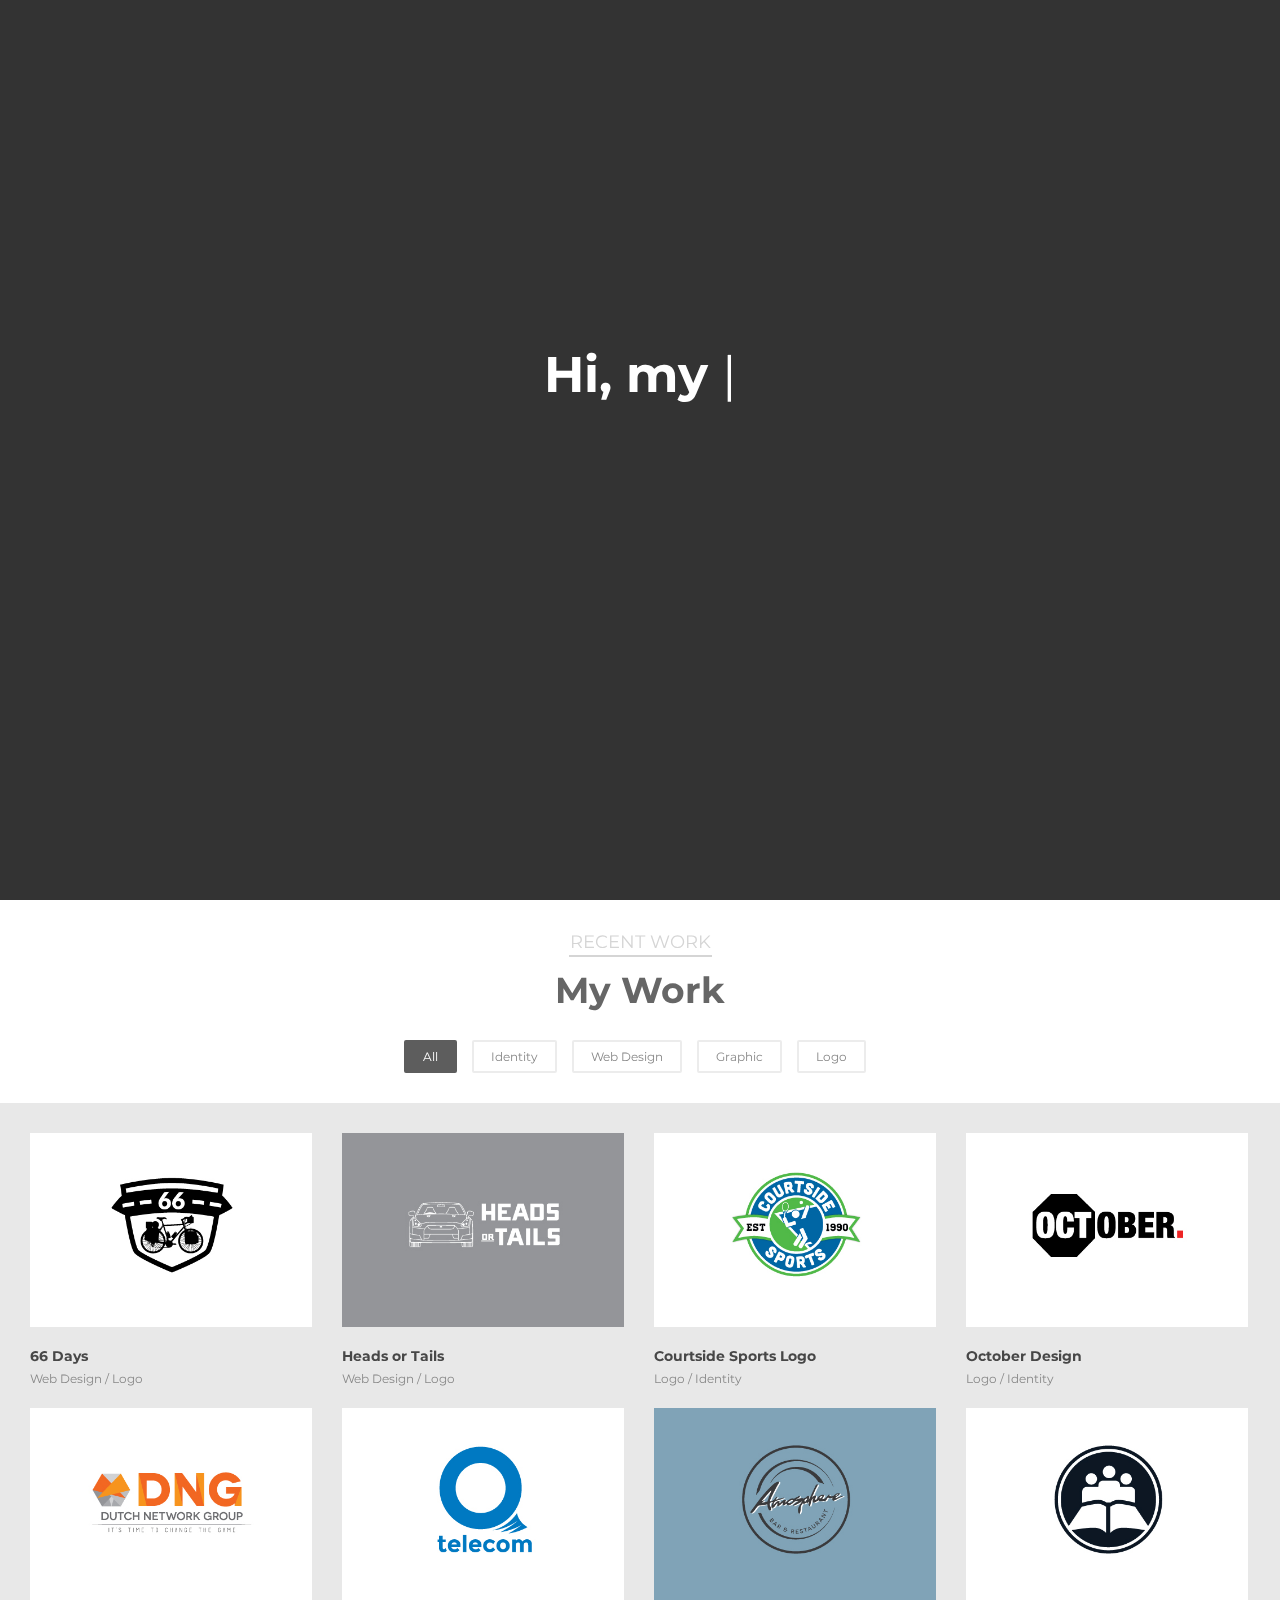
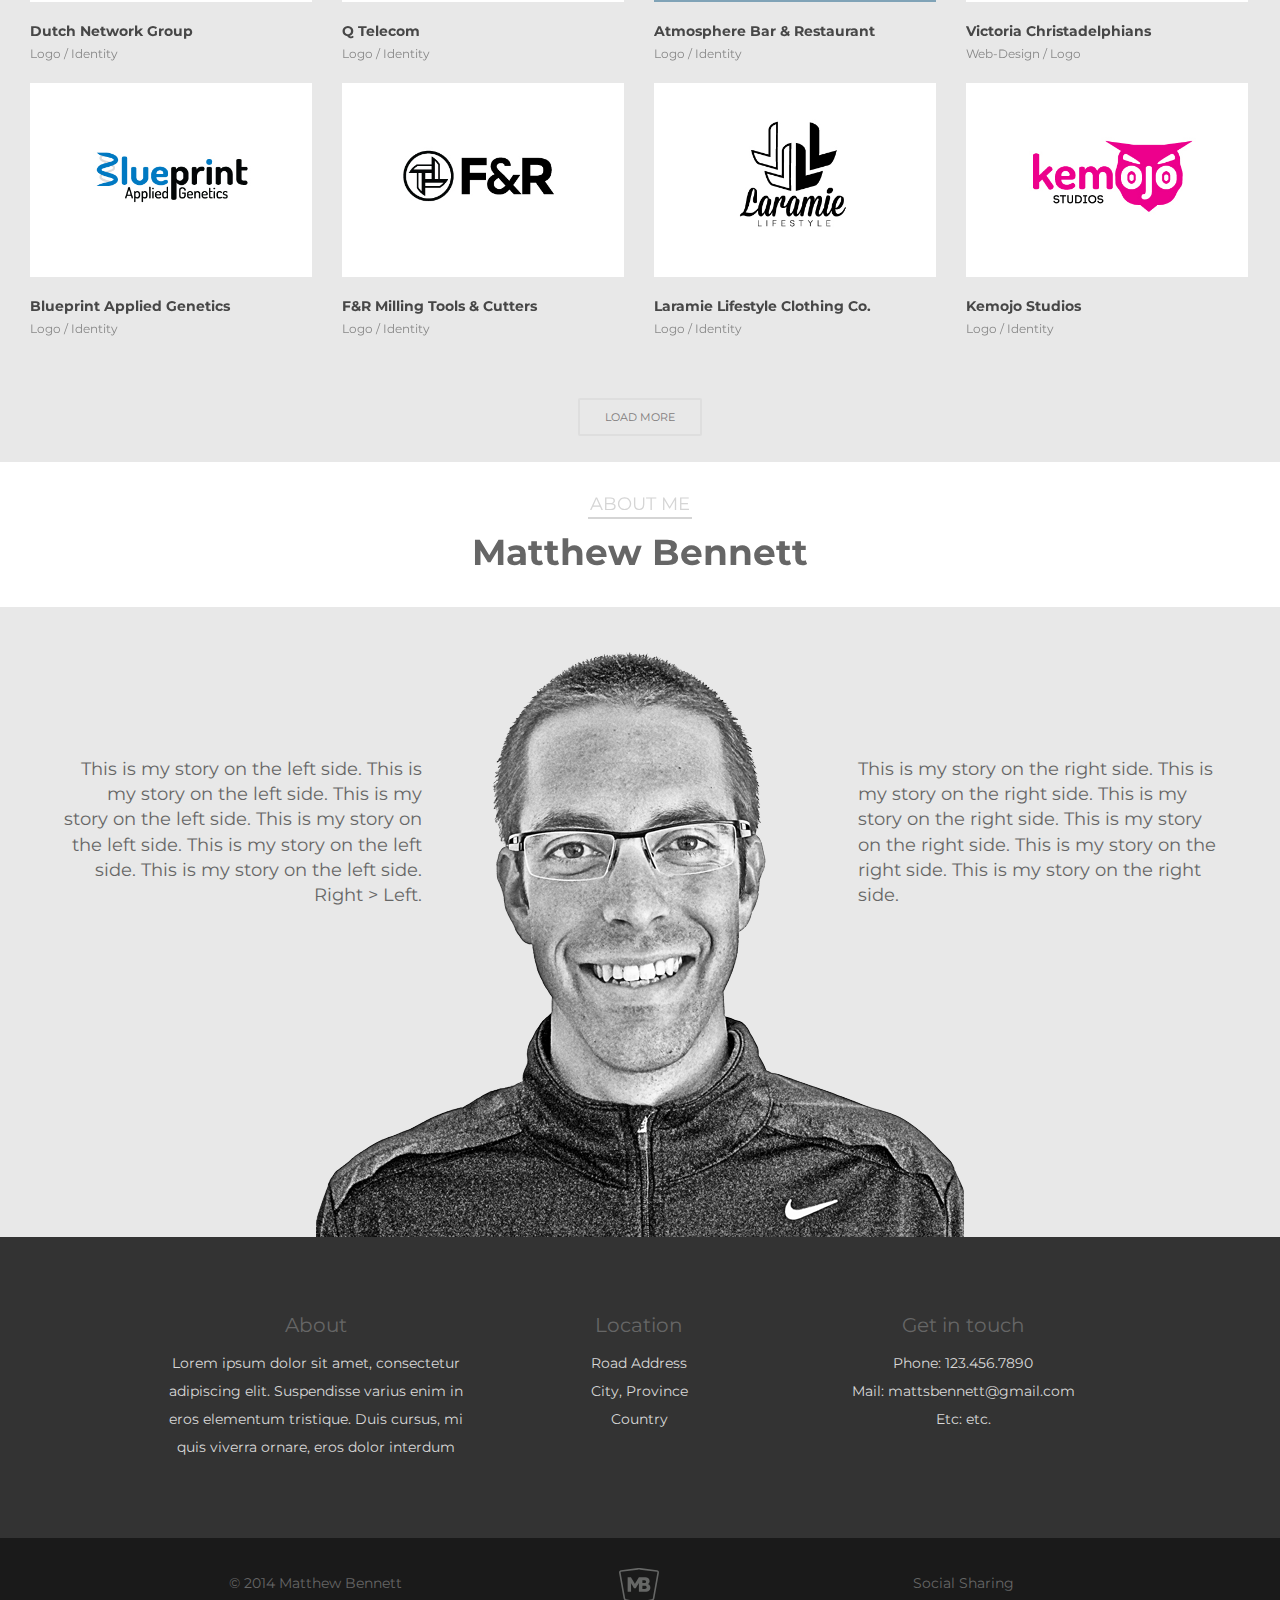
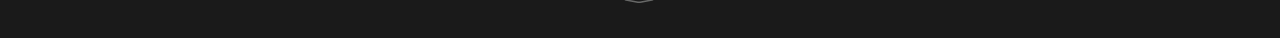
==== index.html @ f03e5d46 "initial commit" ====
<!DOCTYPE html>
<!--[if lt IE 7]>
    <html class="no-js lt-ie9 lt-ie8 lt-ie7">
    <![endif]-->
    <!--[if IE 7]>
        <html class="no-js lt-ie9 lt-ie8">
        <![endif]-->
        <!--[if IE 8]>
            <html class="no-js lt-ie9">
            <![endif]-->
            <!--[if gt IE 8]>
                <!-->
                <html class="no-js">
                <!--<![endif]-->
                
                <head>
                    <meta charset="utf-8">
                    <meta http-equiv="X-UA-Compatible" content="IE=edge">
                    <title></title>
                    <meta name="description" content="">
                    <meta name="viewport" content="width=device-width, initial-scale=1">
                    <!-- Place favicon.ico and apple-touch-icon.png in the root directory
                    -->
                    <link rel="stylesheet" href="css/normalize.css">
                    <link rel="stylesheet" href="css/main.css">
                    <link href='http://fonts.googleapis.com/css?family=Montserrat:400' rel='stylesheet'
                    type='text/css'>
                    <link href='http://fonts.googleapis.com/css?family=Montserrat:700' rel='stylesheet'
                    type='text/css'>
                    <link href='http://fonts.googleapis.com/css?family=Raleway:500' rel='stylesheet'
                    type='text/css'>
                    <link href='http://fonts.googleapis.com/css?family=Lato:300' rel='stylesheet'
                    type='text/css'>
                    <script src="js/vendor/modernizr-2.6.2.min.js"></script>
                    <link href="//netdna.bootstrapcdn.com/font-awesome/4.1.0/css/font-awesome.min.css"
                    rel="stylesheet">
                    <link rel="stylesheet" href="cubeportfolio/css/cubeportfolio.css">
                </head>
                
                <body>
                    <!--[if lt IE 7]>
                        <p class="browsehappy">You are using an
                            <strong>outdated</strong>browser. Please
                            <a href="http://browsehappy.com/">upgrade your browser</a>to improve your experience.</p>
                    <![endif]-->
                    <!-- Add your site or application content here -->
                    <!--<div id="loading-overlay">-->
                    <!-- <img src="img/ajax-loader.gif" alt="Loading" />-->
                    <!--</div>-->
                    <!--<div id="header">-->
                    <!-- <span><div>Matthew Bennett</div></span>-->
                    <!-- <div id="header-nav">-->
                    <!-- <ul>-->
                    <!-- <li>Contact</li>-->
                    <!-- <li>About</li>-->
                    <!-- <li>Projects</li>-->
                    <!-- </ul>-->
                    <!-- </div>-->
                    <!--</div>-->
                    <div id="hello-wrap">
                        <div class="hideoverflow verticalcenter30">
                            <div class="outer">
                                <div id="hello" class="inner">
                                    <div id="welcome" class="sub-title-dark hidden">
                                        <h2>WELCOME</h2>
                                    </div>
                                    <h1>
                                        <span id="typed"></span>
                                    </h1>
                                    <div id="statement" class="hidden">I design graphics and the websites they call home.</div>
                                </div>
                            </div>
                        </div>
                    </div>
                    <div class="title-wrap">
                        <div id="down-low" class="hideoverflow hidden">
                            <div class="outer">
                                <div class="inner" id="down-low-img">
                                    <img src="img/downarrow.svg" draggable="false">
                                </div>
                            </div>
                        </div>
                        <div class="hideoverflow verticalcenter10">
                            <div class="outer">
                                <div class="inner">
                                    <div id="recentwork" class="sub-title-light">RECENT WORK</div>
                                    <h3>My Work</h3>
                                </div>
                            </div>
                        </div>
                        <div id="filters-container" class="cbp-l-filters-button verticalcenter10">
                            <div data-filter="*" class="cbp-filter-item-active cbp-filter-item">All</div>
                            <div data-filter=".identity" class="cbp-filter-item">Identity</div>
                            <div data-filter=".web-design" class="cbp-filter-item">Web Design</div>
                            <div data-filter=".graphic" class="cbp-filter-item">Graphic</div>
                            <div data-filter=".logo" class="cbp-filter-item">Logo</div>
                        </div>
                    </div>
                    <div class="wrapper">
                        <div id="grid-container" class="cbp-l-grid-projects">
                            <ul>
                                <li class="cbp-item web-design logo">
                                    <div class="cbp-caption">
                                        <div class="cbp-caption-defaultWrap">
                                            <img src="img/thumbs/66daysthumb.jpg" alt="" width="100%">
                                        </div>
                                        <div class="cbp-caption-activeWrap">
                                            <div class="cbp-l-caption-alignCenter">
                                                <div class="cbp-l-caption-body">
                                                    <a href="ajax/project1.html" class="cbp-singlePage cbp-l-caption-buttonLeft">more info</a>
                                                    <a href="img/1big.jpg" class="cbp-lightbox cbp-l-caption-buttonRight"
                                                    data-title="Dashboard<br>by Paul Flavius Nechita">view larger</a>
                                                </div>
                                            </div>
                                        </div>
                                    </div>
                                    <div class="cbp-l-grid-projects-title">66 Days</div>
                                    <div class="cbp-l-grid-projects-desc">Web Design / Logo</div>
                                </li>
                                <li class="cbp-item web-design logo">
                                    <div class="cbp-caption">
                                        <div class="cbp-caption-defaultWrap">
                                            <img src="img/thumbs/headsortailsthumb.jpg" alt="" width="100%">
                                        </div>
                                        <div class="cbp-caption-activeWrap">
                                            <div class="cbp-l-caption-alignCenter">
                                                <div class="cbp-l-caption-body">
                                                    <a href="ajax/project2.html" class="cbp-singlePage cbp-l-caption-buttonLeft">more info</a>
                                                    <a href="img/large/headsortails.jpg" class="cbp-lightbox cbp-l-caption-buttonRight"
                                                    data-title="World Clock Widget<br>by Paul Flavius Nechita">view larger</a>
                                                </div>
                                            </div>
                                        </div>
                                    </div>
                                    <div class="cbp-l-grid-projects-title">Heads or Tails</div>
                                    <div class="cbp-l-grid-projects-desc">Web Design / Logo</div>
                                </li>
                                <li class="cbp-item graphic logo">
                                    <div class="cbp-caption">
                                        <div class="cbp-caption-defaultWrap">
                                            <img src="img/thumbs/courtsidethumb.jpg" alt="" width="100%">
                                        </div>
                                        <div class="cbp-caption-activeWrap">
                                            <div class="cbp-l-caption-alignCenter">
                                                <div class="cbp-l-caption-body">
                                                    <a href="ajax/project3.html" class="cbp-singlePage cbp-l-caption-buttonLeft">more info</a>
                                                    <a href="http://vimeo.com/14912890" class="cbp-lightbox cbp-l-caption-buttonRight"
                                                    data-title="To-Do Dashboard<br>by Tiberiu Neamu">view video</a>
                                                </div>
                                            </div>
                                        </div>
                                    </div>
                                    <div class="cbp-l-grid-projects-title">Courtside Sports Logo</div>
                                    <div class="cbp-l-grid-projects-desc">Logo / Identity</div>
                                </li>
                                <li class="cbp-item logo identity">
                                    <div class="cbp-caption">
                                        <div class="cbp-caption-defaultWrap">
                                            <img src="img/thumbs/octoberthumb.jpg" alt="" width="100%">
                                        </div>
                                        <div class="cbp-caption-activeWrap">
                                            <div class="cbp-l-caption-alignCenter">
                                                <div class="cbp-l-caption-body">
                                                    <a href="ajax/project4.html" class="cbp-singlePage cbp-l-caption-buttonLeft">more info</a>
                                                    <a href="img/4big.jpg" class="cbp-lightbox cbp-l-caption-buttonRight"
                                                    data-title="Events and  More<br>by Tiberiu Neamu">view larger</a>
                                                </div>
                                            </div>
                                        </div>
                                    </div>
                                    <div class="cbp-l-grid-projects-title">October Design</div>
                                    <div class="cbp-l-grid-projects-desc">Logo / Identity</div>
                                </li>
                                <li class="cbp-item logo identity">
                                    <div class="cbp-caption">
                                        <div class="cbp-caption-defaultWrap">
                                            <img src="img/thumbs/dngthumb.jpg" alt="" width="100%">
                                        </div>
                                        <div class="cbp-caption-activeWrap">
                                            <div class="cbp-l-caption-alignCenter">
                                                <div class="cbp-l-caption-body">
                                                    <a href="ajax/project5.html" class="cbp-singlePage cbp-l-caption-buttonLeft">more info</a>
                                                    <a href="img/5big.jpg" class="cbp-lightbox cbp-l-caption-buttonRight"
                                                    data-title="WhereTO App<br>by Tiberiu Neamu">view larger</a>
                                                </div>
                                            </div>
                                        </div>
                                    </div>
                                    <div class="cbp-l-grid-projects-title">Dutch Network Group</div>
                                    <div class="cbp-l-grid-projects-desc">Logo / Identity</div>
                                </li>
                                <li class="cbp-item logo identity">
                                    <div class="cbp-caption">
                                        <div class="cbp-caption-defaultWrap">
                                            <img src="img/thumbs/qtelecomthumb.jpg" alt="" width="100%">
                                        </div>
                                        <div class="cbp-caption-activeWrap">
                                            <div class="cbp-l-caption-alignCenter">
                                                <div class="cbp-l-caption-body">
                                                    <a href="ajax/project6.html" class="cbp-singlePage cbp-l-caption-buttonLeft">more info</a>
                                                    <a href="img/6big.jpg" class="cbp-lightbox cbp-l-caption-buttonRight"
                                                    data-title="Ski * Buddy<br>by Tiberiu Neamu">view larger</a>
                                                </div>
                                            </div>
                                        </div>
                                    </div>
                                    <div class="cbp-l-grid-projects-title">Q Telecom</div>
                                    <div class="cbp-l-grid-projects-desc">Logo / Identity</div>
                                </li>
                                <li class="cbp-item logo identity">
                                    <div class="cbp-caption">
                                        <div class="cbp-caption-defaultWrap">
                                            <img src="img/thumbs/atmoshperethumb.jpg" alt="" width="100%">
                                        </div>
                                        <div class="cbp-caption-activeWrap">
                                            <div class="cbp-l-caption-alignCenter">
                                                <div class="cbp-l-caption-body">
                                                    <a href="ajax/project7.html" class="cbp-singlePage cbp-l-caption-buttonLeft">more info</a>
                                                    <a href="img/7big.jpg" class="cbp-lightbox cbp-l-caption-buttonRight"
                                                    data-title="Seemple* Music for iPad<br>by Tiberiu Neamu">view larger</a>
                                                </div>
                                            </div>
                                        </div>
                                    </div>
                                    <div class="cbp-l-grid-projects-title">Atmosphere Bar & Restaurant</div>
                                    <div class="cbp-l-grid-projects-desc">Logo / Identity</div>
                                </li>
                                <li class="cbp-item logo web-design">
                                    <div class="cbp-caption">
                                        <div class="cbp-caption-defaultWrap">
                                            <img src="img/thumbs/christadelphiansthumb.jpg" alt="" width="100%">
                                        </div>
                                        <div class="cbp-caption-activeWrap">
                                            <div class="cbp-l-caption-alignCenter">
                                                <div class="cbp-l-caption-body">
                                                    <a href="ajax/project8.html" class="cbp-singlePage cbp-l-caption-buttonLeft">more info</a>
                                                    <a href="img/large/christadelphians2.jpg" class="cbp-lightbox cbp-l-caption-buttonRight"
                                                    data-title="Remind~Me More<br>by Tiberiu Neamu">view larger</a>
                                                </div>
                                            </div>
                                        </div>
                                    </div>
                                    <div class="cbp-l-grid-projects-title">Victoria Christadelphians</div>
                                    <div class="cbp-l-grid-projects-desc">Web-Design / Logo</div>
                                </li>
                                <li class="cbp-item logo identity">
                                    <div class="cbp-caption">
                                        <div class="cbp-caption-defaultWrap">
                                            <img src="img//thumbs/blueprintthumb.jpg" alt="" width="100%">
                                        </div>
                                        <div class="cbp-caption-activeWrap">
                                            <div class="cbp-l-caption-alignCenter">
                                                <div class="cbp-l-caption-body">
                                                    <a href="ajax/project9.html" class="cbp-singlePage cbp-l-caption-buttonLeft">more info</a>
                                                    <a href="https://www.ted.com/talks/andrew_bastawrous_get_your_next_eye_exam_on_a_smartphone"
                                                    class="cbp-lightbox cbp-l-caption-buttonRight" data-title="Workout Buddy<br>by Tiberiu Neamu">view video</a>
                                                </div>
                                            </div>
                                        </div>
                                    </div>
                                    <div class="cbp-l-grid-projects-title">Blueprint Applied Genetics</div>
                                    <div class="cbp-l-grid-projects-desc">Logo / Identity</div>
                                </li>
                                <li class="cbp-item logo identity">
                                    <div class="cbp-caption">
                                        <div class="cbp-caption-defaultWrap">
                                            <img src="img/thumbs/frthumb.jpg" alt="" width="100%">
                                        </div>
                                        <div class="cbp-caption-activeWrap">
                                            <div class="cbp-l-caption-alignCenter">
                                                <div class="cbp-l-caption-body">
                                                    <a href="ajax/project10.html" class="cbp-singlePage cbp-l-caption-buttonLeft">more info</a>
                                                    <a href="https://www.youtube.com/watch?v=3wbvpOIIBQA" class="cbp-lightbox cbp-l-caption-buttonRight"
                                                    data-title="Bills Bills Bills<br>by Cosmin Capitanu">view video</a>
                                                </div>
                                            </div>
                                        </div>
                                    </div>
                                    <div class="cbp-l-grid-projects-title">F&R Milling Tools & Cutters</div>
                                    <div class="cbp-l-grid-projects-desc">Logo / Identity</div>
                                </li>
                                <li class="cbp-item logo identity">
                                    <div class="cbp-caption">
                                        <div class="cbp-caption-defaultWrap">
                                            <img src="img/thumbs/laramiethumb.jpg" alt="" width="100%">
                                        </div>
                                        <div class="cbp-caption-activeWrap">
                                            <div class="cbp-l-caption-alignCenter">
                                                <div class="cbp-l-caption-body">
                                                    <a href="ajax/project11.html" class="cbp-singlePage cbp-l-caption-buttonLeft">more info</a>
                                                    <a href="videos/big_buck_bunny.mp4|videos/big_buck_bunny.ogg|videos/big_buck_bunny.webm"
                                                    class="cbp-lightbox cbp-l-caption-buttonRight" data-title="Generic Apps<br>by Cosmin Capitanu">view video</a>
                                                </div>
                                            </div>
                                        </div>
                                    </div>
                                    <div class="cbp-l-grid-projects-title">Laramie Lifestyle Clothing Co.</div>
                                    <div class="cbp-l-grid-projects-desc">Logo / Identity</div>
                                </li>
                                <li class="cbp-item logo identity">
                                    <div class="cbp-caption">
                                        <div class="cbp-caption-defaultWrap">
                                            <img src="img/thumbs/kemojothumb.jpg" alt="" width="100%">
                                        </div>
                                        <div class="cbp-caption-activeWrap">
                                            <div class="cbp-l-caption-alignCenter">
                                                <div class="cbp-l-caption-body">
                                                    <a href="ajax/project12.html" class="cbp-singlePage cbp-l-caption-buttonLeft">more info</a>
                                                    <a href="http://vimeo.com/877053" class="cbp-lightbox cbp-l-caption-buttonRight"
                                                    data-title="Speed Detector<br>by Cosmin Capitanu">view video</a>
                                                </div>
                                            </div>
                                        </div>
                                    </div>
                                    <div class="cbp-l-grid-projects-title">Kemojo Studios</div>
                                    <div class="cbp-l-grid-projects-desc">Logo / Identity</div>
                                </li>
                            </ul>
                        </div>
                        <div class="cbp-l-loadMore-button">
                            <a href="ajax/loadMore.html" class="cbp-l-loadMore-button-link">LOAD MORE</a>
                        </div>
                    </div>
                    </br>
                    <div class="title-wrap">
                        <div id="down-low" class="hideoverflow hidden">
                            <div class="outer">
                                <div class="inner" id="down-low-img">
                                    <img src="img/down.svg" draggable="false">
                                </div>
                            </div>
                        </div>
                        <div class="hideoverflow verticalcenter10">
                            <div class="outer">
                                <div class="inner">
                                    <div id="aboutme" class="sub-title-light">ABOUT ME</div>
                                    <h3>Matthew Bennett</h3>
                                </div>
                            </div>
                        </div>
                    </div>
                    <div id="about-section">
                        <div id="left">
                            This is my story on the left side. This is my story on the left side. This is my story on the left side. This is my story on the left side. This is my story on the left side. This is my story on the left side. Right > Left.
                        </div>
                        <div id="right">
                            This is my story on the right side. This is my story on the right side. This is my story on the right side. This is my story on the right side. This is my story on the right side. This is my story on the right side.
                        </div>
                        <div id="myphoto">
                        <img src="img/bwHDR600.png">
</div>
                    </div>
                    <div id="footer">
                        <div class="container container-margin-1">
                            <div class="column ">
                                <h4>About</h4>
                                Lorem ipsum dolor sit amet, consectetur adipiscing elit. Suspendisse varius enim in eros elementum tristique. Duis cursus, mi quis viverra ornare, eros dolor interdum
                            </div>
                            <div class="column ">
                                <h4>Location</h4>
                                Road Address <br>
                                City, Province<br>
                                Country<br>
                            </div>
                            <div class="column ">
                                <h4>Get in touch</h4>
                                Phone: 123.456.7890<br>
                                Mail: mattsbennett@gmail.com<br>
                                Etc: etc.
                            </div>
                        </div>
                    </div>
                    <div id="footer-end">
                        <div class="container container-margin-2">
                            <div class="column ">
                                <h5>© 2014 Matthew Bennett</h5>
                            </div>
                            <div class="column ">
                                <img src="img/mb.svg">
                            </div>
                            <div class="column ">
                                <h5>Social Sharing</h5>
                            </div>
                        </div>
                    </div>
                    <script src="//ajax.googleapis.com/ajax/libs/jquery/1.10.2/jquery.min.js"></script>
                    <script src="js/typed.js"></script>
                    <script>
                        $(function() {

                            $("#typed").typed({
                                strings: [" Hi, my name is Matthew."],
                                typeSpeed: 30,
                                backDelay: 800,
                                loop: false,
                                // defaults to false for infinite loop
                                loopCount: 10,
                                callback: function() {
                                    foo();
                                }

                            });

                            function foo() {
                                $("#welcome, #statement").removeClass("hidden");
                                $("#welcome, #statement").addClass("fadein");
                                $("#down-low").delay(1500).queue(function(next) {
                                    $(this).removeClass("hidden");
                                    next();
                                });
                                $("#down-low-img").delay(1500).queue(function(next) {
                                    $(this).addClass("bounce");
                                    next();
                                });
                            }

                        });
                    </script>
                    <script>
                        window.jQuery || document.write('<script src="js/vendor/jquery-1.10.2.min.js"><\/script>')
                    </script>
                    <script type='text/javascript' src='js/modernizr.custom.js'></script>
                    <script type="text/javascript" src="cubeportfolio/js/jquery.cubeportfolio.min.js"></script>
                    <script src="js/main.js"></script>
                    <script src="js/plugins.js"></script>
                    <!-- Google Analytics: change UA-XXXXX-X to be your site's ID.
                    -->
                    <script>
                        (function(b, o, i, l, e, r) {
                            b.GoogleAnalyticsObject = l;
                            b[l] || (b[l] = function() {
                                (b[l].q = b[l].q || []).push(arguments)
                            });
                            b[l].l = +new Date;
                            e = o.createElement(i);
                            r = o.getElementsByTagName(i)[0];
                            e.src = '//www.google-analytics.com/analytics.js';
                            r.parentNode.insertBefore(e, r)
                        }(window, document, 'script', 'ga'));
                        ga('create', 'UA-XXXXX-X');
                        ga('send', 'pageview');
                    </script>
                </body>
                
                </html>
---- css/main.css ----
/*! HTML5 Boilerplate v4.3.0 | MIT License | http://h5bp.com/ */

/*
 * What follows is the result of much research on cross-browser styling.
 * Credit left inline and big thanks to Nicolas Gallagher, Jonathan Neal,
 * Kroc Camen, and the H5BP dev community and team.
 */

/* ==========================================================================
   Base styles: opinionated defaults
   ========================================================================== */

html,
button,
input,
select,
textarea {
    color: #222;
}

html {
    font-size: 1em;
    line-height: 1.4;
}

/*
 * Remove text-shadow in selection highlight: h5bp.com/i
 * These selection rule sets have to be separate.
 * Customize the background color to match your design.
 */

::-moz-selection {
    background: #b3d4fc;
    text-shadow: none;
}

::selection {
    background: #b3d4fc;
    text-shadow: none;
}

/*
 * A better looking default horizontal rule
 */

hr {
    display: block;
    height: 1px;
    border: 0;
    border-top: 1px solid #ccc;
    margin: 1em 0;
    padding: 0;
}

/*
 * Remove the gap between images, videos, audio and canvas and the bottom of
 * their containers: h5bp.com/i/440
 */

audio,
canvas,
img,
video {
    vertical-align: middle;
}

/*
 * Remove default fieldset styles.
 */

fieldset {
    border: 0;
    margin: 0;
    padding: 0;
}

/*
 * Allow only vertical resizing of textareas.
 */

textarea {
    resize: vertical;
}

/* ==========================================================================
   Browse Happy prompt
   ========================================================================== */

.browsehappy {
    margin: 0.2em 0;
    background: #ccc;
    color: #000;
    padding: 0.2em 0;
}

/* ==========================================================================
   Author's custom styles
   ========================================================================== */

html {
    height:100%;
    background:#E8E8E8;
    font-family: 'Montserrat', sans-serif;
    font-size:62.5%;
}
body {
    height: 100%;
    font-family: 'Montserrat', sans-serif;
    font-weight: 400;
    font-size: 18px;
    font-size: 1.8rem;
    color:#666;
}
h1 {
    font-family: 'Montserrat', sans-serif;
    font-weight:700;
    font-size: 50px;
    font-size: 5.0rem;
    margin-top:7.0rem;
    margin-top:70px;
    margin-bottom:7.0rem;
    margin-bottom:70px;
}
h2 {
    font-family: 'Montserrat', sans-serif;
    font-weight: 400;
    font-size: 24px;
    font-size: 2.4rem;
    margin:0;
}
h3 {
    font-family: 'Montserrat', sans-serif;
    font-weight: 700;
    font-size: 36px;
    font-size: 3.6rem;
    margin-top:3.5rem;
    margin-top:35px;
    margin-bottom:0;
}
h4 {
    font-family: 'Montserrat', sans-serif;
    font-weight: 400;
    font-size: 20px;
    font-size: 2.0rem;
    margin-top:1.0rem;
    margin-top:10px;
    margin-bottom:1.0rem;
    margin-bottom:10px;
    color:#666;
}
h5 {
    font-family: 'Montserrat', sans-serif;
    font-weight: 400;
    font-size: 14px;
    font-size: 1.4rem;
    color:#666;
}
#down-low {
    position:absolute;
    top:-130px;
    margin-left:0 auto;
    margin-left:0 auto;
    left:0;
    right:0;
    height: 100%;
}
#down-low img{
    width: 60px;
}
#loading-overlay {
  opacity:    1; 
  background: url("../img/ajax-loader.gif") no-repeat scroll center center #FFF;
  width:      100%;
  height:     100%; 
  z-index:    10;
  top:        0; 
  left:       0; 
  position:   fixed; 
}
.title-wrap {
    background:#FFF;
    position:relative;
    width:100%;
    padding-top: 3.0rem;
    padding-top: 30px;
    padding-bottom: 3.0rem;
    padding-bottom: 30px;
    margin-bottom:3.0rem;
    margin-bottom:30px;
    -webkit-transform-style: preserve-3d;
  -moz-transform-style: preserve-3d;
  transform-style: preserve-3d;
}
#filters-wrap span {
    display: block;
    text-align: center;
    padding-bottom:0.25em;
    color: #333;
}
#filters-container {
    margin-left:3%;
    margin-right:3%;
    padding-top:1.5rem;
    padding-top:15px;
    text-align:center;
}
#grid-container {
    margin-left:3rem;
    margin-left:30px;
    margin-right:3rem;
    margin-right:30px;
}

/* Introduction/Header Section */
#header {
    display: block;
    width: 100%;
    height: 100px;
    background: #FFF;
    position:fixed;
    top:0;
    /* center the element */
    right: 0;
    left: 0;
    margin-right: auto;
    margin-left: auto;
    z-index: 10;
}
#header span {
    display: block;
    float: left;
    font-family: 'Montserrat', sans-serif;
    font-weight:700;
    font-size: 20px;
    padding-left:3%;
    line-height: 100px;
    
}
#header span div {
    border: solid 4px #FFF;
    line-height: 20px;
    margin-top:17%;
    padding:2px;
}
#header ul {
    display:inline;
    clear:both;
}
#header li {
    font-family: 'Montserrat', sans-serif;
    font-weight:400;
    font-size: 17px;
    line-height:100px;
    display: block;
    float: right;
    margin:0;
    padding-left:1.5%;
}
#header li:first-child {
    padding-right: 3%;
}
#header.small-nav {
    display: block;
    width: 100%;
    height: 60px;
    padding-top: 0px;
    background: rgba(255, 255, 255, 0.95);;
    position:fixed;
    top:0;
    /* center the element */
    right: 0;
    left: 0;
    margin-right: auto;
    margin-left: auto;
    z-index: 10;
}
#header.small-nav span {
    display: block;
    float: left;
    font-family: 'Montserrat', sans-serif;
    font-weight:700;
    font-size: 20px;
    padding-left:3%;
    line-height: 60px;
    
}
#header.small-nav span div {
    margin-top:6%;
}
#header.small-nav li {
    font-family: 'Montserrat', sans-serif;
    font-weight:400;
    font-size: 17px;
    line-height:60px;
    display: block;
    float: right;
    margin:0;
    padding-left:1.5%;
}
#header li:first-child {
    padding-right: 3%;
}

.hideoverflow { overflow: hidden; }
.outer { position: relative; left: 50%; float: left; }
.inner { position: relative; left: -50%; float: left; text-align: center; }

.verticalcenter50 {
  position: relative;
  top: 50%;
  transform: translateY(-50%);
}
.verticalcenter40 {
  position: relative;
  top: 32.5%;
  transform: translateY(-32.5%);
}
.verticalcenter30 {
  position: relative;
  top: 30%;
}
.verticalcenter10 {
  position: relative;
  top: 15%;
}

#hello-wrap {
    background: #333333;
    position:relative;
    width:100%;
    height:100%;
    -webkit-transform-style: preserve-3d;
  -moz-transform-style: preserve-3d;
  transform-style: preserve-3d;
  -webkit-transition: 1s ease-in-out;
    -moz-transition: 1s ease-in-out;
    -o-transition: 1s ease-in-out;
    transition: 1s ease-in-out;
}
.sub-title-dark {
    font-family: 'Montserrat', sans-serif;
    font-weight:400;
    color:#666;
}
.sub-title-light {
    font-family: 'Montserrat', sans-serif;
    font-weight:400;
    border-bottom: solid 0.2rem;
    border-bottom: solid 2px;
    margin-bottom: 10px;
    color:#d5d5d5;
}
#hello {
    color: #FFF;
    text-align:center;
}
#welcome {
    max-width: 133px;
    position: absolute;
margin-left: auto;
margin-right: auto;
left: 0;
right: 0;
padding-bottom: 2px;
border-bottom: solid 2px #666;
}
#statement {
    position: absolute;
margin-left: auto;
margin-right: auto;
left: 0;
right: 0;
bottom: 0;
color: #666666;
}
.hidden {
    visibility:hidden;
}
.fadein {
    -webkit-animation: fadein 2s; /* Safari, Chrome and Opera > 12.1 */
       -moz-animation: fadein 2s; /* Firefox < 16 */
        -ms-animation: fadein 2s; /* Internet Explorer */
         -o-animation: fadein 2s; /* Opera < 12.1 */
            animation: fadein 2s;
}
@keyframes fadein {
    from { opacity: 0; }
    to   { opacity: 1; }
}

/* Firefox < 16 */
@-moz-keyframes fadein {
    from { opacity: 0; }
    to   { opacity: 1; }
}

/* Safari, Chrome and Opera > 12.1 */
@-webkit-keyframes fadein {
    from { opacity: 0; }
    to   { opacity: 1; }
}

/* Internet Explorer */
@-ms-keyframes fadein {
    from { opacity: 0; }
    to   { opacity: 1; }
}

/* Opera < 12.1 */
@-o-keyframes fadein {
    from { opacity: 0; }
    to   { opacity: 1; }
}

.bounce {
  -webkit-animation: bounce 3000ms linear both;
  animation: bounce 3000ms linear both;
}

/* Generated with Bounce.js. Edit at http://goo.gl/N8QLti */

@-webkit-keyframes bounce { 
  0% { -webkit-transform: matrix3d(1, 0, 0, 0, 0, 1, 0, 0, 0, 0, 1, 0, 0, 0, 0, 1); transform: matrix3d(1, 0, 0, 0, 0, 1, 0, 0, 0, 0, 1, 0, 0, 0, 0, 1); }
  1.666667% { -webkit-transform: matrix3d(1, 0, 0, 0, 0, 1, 0, 0, 0, 0, 1, 0, 0, 25.42927, 0, 1); transform: matrix3d(1, 0, 0, 0, 0, 1, 0, 0, 0, 0, 1, 0, 0, 25.42927, 0, 1); }
  3.333333% { -webkit-transform: matrix3d(1, 0, 0, 0, 0, 1, 0, 0, 0, 0, 1, 0, 0, 55.41515, 0, 1); transform: matrix3d(1, 0, 0, 0, 0, 1, 0, 0, 0, 0, 1, 0, 0, 55.41515, 0, 1); }
  5% { -webkit-transform: matrix3d(1, 0, 0, 0, 0, 1, 0, 0, 0, 0, 1, 0, 0, 83.19274, 0, 1); transform: matrix3d(1, 0, 0, 0, 0, 1, 0, 0, 0, 0, 1, 0, 0, 83.19274, 0, 1); }
  6.666667% { -webkit-transform: matrix3d(1, 0, 0, 0, 0, 1, 0, 0, 0, 0, 1, 0, 0, 95.35926, 0, 1); transform: matrix3d(1, 0, 0, 0, 0, 1, 0, 0, 0, 0, 1, 0, 0, 95.35926, 0, 1); }
  8.333333% { -webkit-transform: matrix3d(1, 0, 0, 0, 0, 1, 0, 0, 0, 0, 1, 0, 0, 81.87988, 0, 1); transform: matrix3d(1, 0, 0, 0, 0, 1, 0, 0, 0, 0, 1, 0, 0, 81.87988, 0, 1); }
  10% { -webkit-transform: matrix3d(1, 0, 0, 0, 0, 1, 0, 0, 0, 0, 1, 0, 0, 76.06756, 0, 1); transform: matrix3d(1, 0, 0, 0, 0, 1, 0, 0, 0, 0, 1, 0, 0, 76.06756, 0, 1); }
  11.666667% { -webkit-transform: matrix3d(1, 0, 0, 0, 0, 1, 0, 0, 0, 0, 1, 0, 0, 76.38043, 0, 1); transform: matrix3d(1, 0, 0, 0, 0, 1, 0, 0, 0, 0, 1, 0, 0, 76.38043, 0, 1); }
  13.333333% { -webkit-transform: matrix3d(1, 0, 0, 0, 0, 1, 0, 0, 0, 0, 1, 0, 0, 80.71986, 0, 1); transform: matrix3d(1, 0, 0, 0, 0, 1, 0, 0, 0, 0, 1, 0, 0, 80.71986, 0, 1); }
  15% { -webkit-transform: matrix3d(1, 0, 0, 0, 0, 1, 0, 0, 0, 0, 1, 0, 0, 86.98328, 0, 1); transform: matrix3d(1, 0, 0, 0, 0, 1, 0, 0, 0, 0, 1, 0, 0, 86.98328, 0, 1); }
  16.666667% { -webkit-transform: matrix3d(1, 0, 0, 0, 0, 1, 0, 0, 0, 0, 1, 0, 0, 93.43322, 0, 1); transform: matrix3d(1, 0, 0, 0, 0, 1, 0, 0, 0, 0, 1, 0, 0, 93.43322, 0, 1); }
  18.333333% { -webkit-transform: matrix3d(1, 0, 0, 0, 0, 1, 0, 0, 0, 0, 1, 0, 0, 98.87939, 0, 1); transform: matrix3d(1, 0, 0, 0, 0, 1, 0, 0, 0, 0, 1, 0, 0, 98.87939, 0, 1); }
  20% { -webkit-transform: matrix3d(1, 0, 0, 0, 0, 1, 0, 0, 0, 0, 1, 0, 0, 97.29579, 0, 1); transform: matrix3d(1, 0, 0, 0, 0, 1, 0, 0, 0, 0, 1, 0, 0, 97.29579, 0, 1); }
  21.666667% { -webkit-transform: matrix3d(1, 0, 0, 0, 0, 1, 0, 0, 0, 0, 1, 0, 0, 95.22022, 0, 1); transform: matrix3d(1, 0, 0, 0, 0, 1, 0, 0, 0, 0, 1, 0, 0, 95.22022, 0, 1); }
  23.333333% { -webkit-transform: matrix3d(1, 0, 0, 0, 0, 1, 0, 0, 0, 0, 1, 0, 0, 94.67321, 0, 1); transform: matrix3d(1, 0, 0, 0, 0, 1, 0, 0, 0, 0, 1, 0, 0, 94.67321, 0, 1); }
  25% { -webkit-transform: matrix3d(1, 0, 0, 0, 0, 1, 0, 0, 0, 0, 1, 0, 0, 95.24037, 0, 1); transform: matrix3d(1, 0, 0, 0, 0, 1, 0, 0, 0, 0, 1, 0, 0, 95.24037, 0, 1); }
  26.666667% { -webkit-transform: matrix3d(1, 0, 0, 0, 0, 1, 0, 0, 0, 0, 1, 0, 0, 96.45071, 0, 1); transform: matrix3d(1, 0, 0, 0, 0, 1, 0, 0, 0, 0, 1, 0, 0, 96.45071, 0, 1); }
  28.333333% { -webkit-transform: matrix3d(1, 0, 0, 0, 0, 1, 0, 0, 0, 0, 1, 0, 0, 97.87793, 0, 1); transform: matrix3d(1, 0, 0, 0, 0, 1, 0, 0, 0, 0, 1, 0, 0, 97.87793, 0, 1); }
  30% { -webkit-transform: matrix3d(1, 0, 0, 0, 0, 1, 0, 0, 0, 0, 1, 0, 0, 99.20004, 0, 1); transform: matrix3d(1, 0, 0, 0, 0, 1, 0, 0, 0, 0, 1, 0, 0, 99.20004, 0, 1); }
  31.666667% { -webkit-transform: matrix3d(1, 0, 0, 0, 0, 1, 0, 0, 0, 0, 1, 0, 0, 99.77912, 0, 1); transform: matrix3d(1, 0, 0, 0, 0, 1, 0, 0, 0, 0, 1, 0, 0, 99.77912, 0, 1); }
  33.333333% { -webkit-transform: matrix3d(1, 0, 0, 0, 0, 1, 0, 0, 0, 0, 1, 0, 0, 99.13755, 0, 1); transform: matrix3d(1, 0, 0, 0, 0, 1, 0, 0, 0, 0, 1, 0, 0, 99.13755, 0, 1); }
  35% { -webkit-transform: matrix3d(1, 0, 0, 0, 0, 1, 0, 0, 0, 0, 1, 0, 0, 98.8609, 0, 1); transform: matrix3d(1, 0, 0, 0, 0, 1, 0, 0, 0, 0, 1, 0, 0, 98.8609, 0, 1); }
  36.666667% { -webkit-transform: matrix3d(1, 0, 0, 0, 0, 1, 0, 0, 0, 0, 1, 0, 0, 98.8758, 0, 1); transform: matrix3d(1, 0, 0, 0, 0, 1, 0, 0, 0, 0, 1, 0, 0, 98.8758, 0, 1); }
  38.333333% { -webkit-transform: matrix3d(1, 0, 0, 0, 0, 1, 0, 0, 0, 0, 1, 0, 0, 99.08234, 0, 1); transform: matrix3d(1, 0, 0, 0, 0, 1, 0, 0, 0, 0, 1, 0, 0, 99.08234, 0, 1); }
  40% { -webkit-transform: matrix3d(1, 0, 0, 0, 0, 1, 0, 0, 0, 0, 1, 0, 0, 99.38045, 0, 1); transform: matrix3d(1, 0, 0, 0, 0, 1, 0, 0, 0, 0, 1, 0, 0, 99.38045, 0, 1); }
  41.666667% { -webkit-transform: matrix3d(1, 0, 0, 0, 0, 1, 0, 0, 0, 0, 1, 0, 0, 99.68745, 0, 1); transform: matrix3d(1, 0, 0, 0, 0, 1, 0, 0, 0, 0, 1, 0, 0, 99.68745, 0, 1); }
  43.333333% { -webkit-transform: matrix3d(1, 0, 0, 0, 0, 1, 0, 0, 0, 0, 1, 0, 0, 99.94666, 0, 1); transform: matrix3d(1, 0, 0, 0, 0, 1, 0, 0, 0, 0, 1, 0, 0, 99.94666, 0, 1); }
  45% { -webkit-transform: matrix3d(1, 0, 0, 0, 0, 1, 0, 0, 0, 0, 1, 0, 0, 99.87129, 0, 1); transform: matrix3d(1, 0, 0, 0, 0, 1, 0, 0, 0, 0, 1, 0, 0, 99.87129, 0, 1); }
  46.666667% { -webkit-transform: matrix3d(1, 0, 0, 0, 0, 1, 0, 0, 0, 0, 1, 0, 0, 99.7725, 0, 1); transform: matrix3d(1, 0, 0, 0, 0, 1, 0, 0, 0, 0, 1, 0, 0, 99.7725, 0, 1); }
  48.333333% { -webkit-transform: matrix3d(1, 0, 0, 0, 0, 1, 0, 0, 0, 0, 1, 0, 0, 99.74646, 0, 1); transform: matrix3d(1, 0, 0, 0, 0, 1, 0, 0, 0, 0, 1, 0, 0, 99.74646, 0, 1); }
  50% { -webkit-transform: matrix3d(1, 0, 0, 0, 0, 1, 0, 0, 0, 0, 1, 0, 0, 99.77346, 0, 1); transform: matrix3d(1, 0, 0, 0, 0, 1, 0, 0, 0, 0, 1, 0, 0, 99.77346, 0, 1); }
  51.666667% { -webkit-transform: matrix3d(1, 0, 0, 0, 0, 1, 0, 0, 0, 0, 1, 0, 0, 99.83107, 0, 1); transform: matrix3d(1, 0, 0, 0, 0, 1, 0, 0, 0, 0, 1, 0, 0, 99.83107, 0, 1); }
  53.333333% { -webkit-transform: matrix3d(1, 0, 0, 0, 0, 1, 0, 0, 0, 0, 1, 0, 0, 99.899, 0, 1); transform: matrix3d(1, 0, 0, 0, 0, 1, 0, 0, 0, 0, 1, 0, 0, 99.899, 0, 1); }
  55% { -webkit-transform: matrix3d(1, 0, 0, 0, 0, 1, 0, 0, 0, 0, 1, 0, 0, 99.96192, 0, 1); transform: matrix3d(1, 0, 0, 0, 0, 1, 0, 0, 0, 0, 1, 0, 0, 99.96192, 0, 1); }
  56.666667% { -webkit-transform: matrix3d(1, 0, 0, 0, 0, 1, 0, 0, 0, 0, 1, 0, 0, 99.98949, 0, 1); transform: matrix3d(1, 0, 0, 0, 0, 1, 0, 0, 0, 0, 1, 0, 0, 99.98949, 0, 1); }
  58.333333% { -webkit-transform: matrix3d(1, 0, 0, 0, 0, 1, 0, 0, 0, 0, 1, 0, 0, 99.95895, 0, 1); transform: matrix3d(1, 0, 0, 0, 0, 1, 0, 0, 0, 0, 1, 0, 0, 99.95895, 0, 1); }
  60% { -webkit-transform: matrix3d(1, 0, 0, 0, 0, 1, 0, 0, 0, 0, 1, 0, 0, 99.94578, 0, 1); transform: matrix3d(1, 0, 0, 0, 0, 1, 0, 0, 0, 0, 1, 0, 0, 99.94578, 0, 1); }
  61.666667% { -webkit-transform: matrix3d(1, 0, 0, 0, 0, 1, 0, 0, 0, 0, 1, 0, 0, 99.94649, 0, 1); transform: matrix3d(1, 0, 0, 0, 0, 1, 0, 0, 0, 0, 1, 0, 0, 99.94649, 0, 1); }
  63.333333% { -webkit-transform: matrix3d(1, 0, 0, 0, 0, 1, 0, 0, 0, 0, 1, 0, 0, 99.95632, 0, 1); transform: matrix3d(1, 0, 0, 0, 0, 1, 0, 0, 0, 0, 1, 0, 0, 99.95632, 0, 1); }
  65% { -webkit-transform: matrix3d(1, 0, 0, 0, 0, 1, 0, 0, 0, 0, 1, 0, 0, 99.97051, 0, 1); transform: matrix3d(1, 0, 0, 0, 0, 1, 0, 0, 0, 0, 1, 0, 0, 99.97051, 0, 1); }
  66.666667% { -webkit-transform: matrix3d(1, 0, 0, 0, 0, 1, 0, 0, 0, 0, 1, 0, 0, 99.98512, 0, 1); transform: matrix3d(1, 0, 0, 0, 0, 1, 0, 0, 0, 0, 1, 0, 0, 99.98512, 0, 1); }
  68.333333% { -webkit-transform: matrix3d(1, 0, 0, 0, 0, 1, 0, 0, 0, 0, 1, 0, 0, 99.99746, 0, 1); transform: matrix3d(1, 0, 0, 0, 0, 1, 0, 0, 0, 0, 1, 0, 0, 99.99746, 0, 1); }
  70% { -webkit-transform: matrix3d(1, 0, 0, 0, 0, 1, 0, 0, 0, 0, 1, 0, 0, 99.99387, 0, 1); transform: matrix3d(1, 0, 0, 0, 0, 1, 0, 0, 0, 0, 1, 0, 0, 99.99387, 0, 1); }
  71.666667% { -webkit-transform: matrix3d(1, 0, 0, 0, 0, 1, 0, 0, 0, 0, 1, 0, 0, 99.98917, 0, 1); transform: matrix3d(1, 0, 0, 0, 0, 1, 0, 0, 0, 0, 1, 0, 0, 99.98917, 0, 1); }
  73.333333% { -webkit-transform: matrix3d(1, 0, 0, 0, 0, 1, 0, 0, 0, 0, 1, 0, 0, 99.98793, 0, 1); transform: matrix3d(1, 0, 0, 0, 0, 1, 0, 0, 0, 0, 1, 0, 0, 99.98793, 0, 1); }
  75% { -webkit-transform: matrix3d(1, 0, 0, 0, 0, 1, 0, 0, 0, 0, 1, 0, 0, 99.98922, 0, 1); transform: matrix3d(1, 0, 0, 0, 0, 1, 0, 0, 0, 0, 1, 0, 0, 99.98922, 0, 1); }
  76.666667% { -webkit-transform: matrix3d(1, 0, 0, 0, 0, 1, 0, 0, 0, 0, 1, 0, 0, 99.99196, 0, 1); transform: matrix3d(1, 0, 0, 0, 0, 1, 0, 0, 0, 0, 1, 0, 0, 99.99196, 0, 1); }
  78.333333% { -webkit-transform: matrix3d(1, 0, 0, 0, 0, 1, 0, 0, 0, 0, 1, 0, 0, 99.99519, 0, 1); transform: matrix3d(1, 0, 0, 0, 0, 1, 0, 0, 0, 0, 1, 0, 0, 99.99519, 0, 1); }
  80% { -webkit-transform: matrix3d(1, 0, 0, 0, 0, 1, 0, 0, 0, 0, 1, 0, 0, 99.99819, 0, 1); transform: matrix3d(1, 0, 0, 0, 0, 1, 0, 0, 0, 0, 1, 0, 0, 99.99819, 0, 1); }
  81.666667% { -webkit-transform: matrix3d(1, 0, 0, 0, 0, 1, 0, 0, 0, 0, 1, 0, 0, 99.9995, 0, 1); transform: matrix3d(1, 0, 0, 0, 0, 1, 0, 0, 0, 0, 1, 0, 0, 99.9995, 0, 1); }
  83.333333% { -webkit-transform: matrix3d(1, 0, 0, 0, 0, 1, 0, 0, 0, 0, 1, 0, 0, 99.99805, 0, 1); transform: matrix3d(1, 0, 0, 0, 0, 1, 0, 0, 0, 0, 1, 0, 0, 99.99805, 0, 1); }
  85% { -webkit-transform: matrix3d(1, 0, 0, 0, 0, 1, 0, 0, 0, 0, 1, 0, 0, 99.99742, 0, 1); transform: matrix3d(1, 0, 0, 0, 0, 1, 0, 0, 0, 0, 1, 0, 0, 99.99742, 0, 1); }
  86.666667% { -webkit-transform: matrix3d(1, 0, 0, 0, 0, 1, 0, 0, 0, 0, 1, 0, 0, 99.99745, 0, 1); transform: matrix3d(1, 0, 0, 0, 0, 1, 0, 0, 0, 0, 1, 0, 0, 99.99745, 0, 1); }
  88.333333% { -webkit-transform: matrix3d(1, 0, 0, 0, 0, 1, 0, 0, 0, 0, 1, 0, 0, 99.99792, 0, 1); transform: matrix3d(1, 0, 0, 0, 0, 1, 0, 0, 0, 0, 1, 0, 0, 99.99792, 0, 1); }
  90% { -webkit-transform: matrix3d(1, 0, 0, 0, 0, 1, 0, 0, 0, 0, 1, 0, 0, 99.9986, 0, 1); transform: matrix3d(1, 0, 0, 0, 0, 1, 0, 0, 0, 0, 1, 0, 0, 99.9986, 0, 1); }
  91.666667% { -webkit-transform: matrix3d(1, 0, 0, 0, 0, 1, 0, 0, 0, 0, 1, 0, 0, 99.99929, 0, 1); transform: matrix3d(1, 0, 0, 0, 0, 1, 0, 0, 0, 0, 1, 0, 0, 99.99929, 0, 1); }
  93.333333% { -webkit-transform: matrix3d(1, 0, 0, 0, 0, 1, 0, 0, 0, 0, 1, 0, 0, 99.99988, 0, 1); transform: matrix3d(1, 0, 0, 0, 0, 1, 0, 0, 0, 0, 1, 0, 0, 99.99988, 0, 1); }
  95% { -webkit-transform: matrix3d(1, 0, 0, 0, 0, 1, 0, 0, 0, 0, 1, 0, 0, 99.99971, 0, 1); transform: matrix3d(1, 0, 0, 0, 0, 1, 0, 0, 0, 0, 1, 0, 0, 99.99971, 0, 1); }
  96.666667% { -webkit-transform: matrix3d(1, 0, 0, 0, 0, 1, 0, 0, 0, 0, 1, 0, 0, 99.99948, 0, 1); transform: matrix3d(1, 0, 0, 0, 0, 1, 0, 0, 0, 0, 1, 0, 0, 99.99948, 0, 1); }
  98.333333% { -webkit-transform: matrix3d(1, 0, 0, 0, 0, 1, 0, 0, 0, 0, 1, 0, 0, 99.99943, 0, 1); transform: matrix3d(1, 0, 0, 0, 0, 1, 0, 0, 0, 0, 1, 0, 0, 99.99943, 0, 1); }
  100% { -webkit-transform: matrix3d(1, 0, 0, 0, 0, 1, 0, 0, 0, 0, 1, 0, 0, 100, 0, 1); transform: matrix3d(1, 0, 0, 0, 0, 1, 0, 0, 0, 0, 1, 0, 0, 100, 0, 1); } 
}

@keyframes bounce { 
  0% { -webkit-transform: matrix3d(1, 0, 0, 0, 0, 1, 0, 0, 0, 0, 1, 0, 0, 0, 0, 1); transform: matrix3d(1, 0, 0, 0, 0, 1, 0, 0, 0, 0, 1, 0, 0, 0, 0, 1); }
  1.666667% { -webkit-transform: matrix3d(1, 0, 0, 0, 0, 1, 0, 0, 0, 0, 1, 0, 0, 25.42927, 0, 1); transform: matrix3d(1, 0, 0, 0, 0, 1, 0, 0, 0, 0, 1, 0, 0, 25.42927, 0, 1); }
  3.333333% { -webkit-transform: matrix3d(1, 0, 0, 0, 0, 1, 0, 0, 0, 0, 1, 0, 0, 55.41515, 0, 1); transform: matrix3d(1, 0, 0, 0, 0, 1, 0, 0, 0, 0, 1, 0, 0, 55.41515, 0, 1); }
  5% { -webkit-transform: matrix3d(1, 0, 0, 0, 0, 1, 0, 0, 0, 0, 1, 0, 0, 83.19274, 0, 1); transform: matrix3d(1, 0, 0, 0, 0, 1, 0, 0, 0, 0, 1, 0, 0, 83.19274, 0, 1); }
  6.666667% { -webkit-transform: matrix3d(1, 0, 0, 0, 0, 1, 0, 0, 0, 0, 1, 0, 0, 95.35926, 0, 1); transform: matrix3d(1, 0, 0, 0, 0, 1, 0, 0, 0, 0, 1, 0, 0, 95.35926, 0, 1); }
  8.333333% { -webkit-transform: matrix3d(1, 0, 0, 0, 0, 1, 0, 0, 0, 0, 1, 0, 0, 81.87988, 0, 1); transform: matrix3d(1, 0, 0, 0, 0, 1, 0, 0, 0, 0, 1, 0, 0, 81.87988, 0, 1); }
  10% { -webkit-transform: matrix3d(1, 0, 0, 0, 0, 1, 0, 0, 0, 0, 1, 0, 0, 76.06756, 0, 1); transform: matrix3d(1, 0, 0, 0, 0, 1, 0, 0, 0, 0, 1, 0, 0, 76.06756, 0, 1); }
  11.666667% { -webkit-transform: matrix3d(1, 0, 0, 0, 0, 1, 0, 0, 0, 0, 1, 0, 0, 76.38043, 0, 1); transform: matrix3d(1, 0, 0, 0, 0, 1, 0, 0, 0, 0, 1, 0, 0, 76.38043, 0, 1); }
  13.333333% { -webkit-transform: matrix3d(1, 0, 0, 0, 0, 1, 0, 0, 0, 0, 1, 0, 0, 80.71986, 0, 1); transform: matrix3d(1, 0, 0, 0, 0, 1, 0, 0, 0, 0, 1, 0, 0, 80.71986, 0, 1); }
  15% { -webkit-transform: matrix3d(1, 0, 0, 0, 0, 1, 0, 0, 0, 0, 1, 0, 0, 86.98328, 0, 1); transform: matrix3d(1, 0, 0, 0, 0, 1, 0, 0, 0, 0, 1, 0, 0, 86.98328, 0, 1); }
  16.666667% { -webkit-transform: matrix3d(1, 0, 0, 0, 0, 1, 0, 0, 0, 0, 1, 0, 0, 93.43322, 0, 1); transform: matrix3d(1, 0, 0, 0, 0, 1, 0, 0, 0, 0, 1, 0, 0, 93.43322, 0, 1); }
  18.333333% { -webkit-transform: matrix3d(1, 0, 0, 0, 0, 1, 0, 0, 0, 0, 1, 0, 0, 98.87939, 0, 1); transform: matrix3d(1, 0, 0, 0, 0, 1, 0, 0, 0, 0, 1, 0, 0, 98.87939, 0, 1); }
  20% { -webkit-transform: matrix3d(1, 0, 0, 0, 0, 1, 0, 0, 0, 0, 1, 0, 0, 97.29579, 0, 1); transform: matrix3d(1, 0, 0, 0, 0, 1, 0, 0, 0, 0, 1, 0, 0, 97.29579, 0, 1); }
  21.666667% { -webkit-transform: matrix3d(1, 0, 0, 0, 0, 1, 0, 0, 0, 0, 1, 0, 0, 95.22022, 0, 1); transform: matrix3d(1, 0, 0, 0, 0, 1, 0, 0, 0, 0, 1, 0, 0, 95.22022, 0, 1); }
  23.333333% { -webkit-transform: matrix3d(1, 0, 0, 0, 0, 1, 0, 0, 0, 0, 1, 0, 0, 94.67321, 0, 1); transform: matrix3d(1, 0, 0, 0, 0, 1, 0, 0, 0, 0, 1, 0, 0, 94.67321, 0, 1); }
  25% { -webkit-transform: matrix3d(1, 0, 0, 0, 0, 1, 0, 0, 0, 0, 1, 0, 0, 95.24037, 0, 1); transform: matrix3d(1, 0, 0, 0, 0, 1, 0, 0, 0, 0, 1, 0, 0, 95.24037, 0, 1); }
  26.666667% { -webkit-transform: matrix3d(1, 0, 0, 0, 0, 1, 0, 0, 0, 0, 1, 0, 0, 96.45071, 0, 1); transform: matrix3d(1, 0, 0, 0, 0, 1, 0, 0, 0, 0, 1, 0, 0, 96.45071, 0, 1); }
  28.333333% { -webkit-transform: matrix3d(1, 0, 0, 0, 0, 1, 0, 0, 0, 0, 1, 0, 0, 97.87793, 0, 1); transform: matrix3d(1, 0, 0, 0, 0, 1, 0, 0, 0, 0, 1, 0, 0, 97.87793, 0, 1); }
  30% { -webkit-transform: matrix3d(1, 0, 0, 0, 0, 1, 0, 0, 0, 0, 1, 0, 0, 99.20004, 0, 1); transform: matrix3d(1, 0, 0, 0, 0, 1, 0, 0, 0, 0, 1, 0, 0, 99.20004, 0, 1); }
  31.666667% { -webkit-transform: matrix3d(1, 0, 0, 0, 0, 1, 0, 0, 0, 0, 1, 0, 0, 99.77912, 0, 1); transform: matrix3d(1, 0, 0, 0, 0, 1, 0, 0, 0, 0, 1, 0, 0, 99.77912, 0, 1); }
  33.333333% { -webkit-transform: matrix3d(1, 0, 0, 0, 0, 1, 0, 0, 0, 0, 1, 0, 0, 99.13755, 0, 1); transform: matrix3d(1, 0, 0, 0, 0, 1, 0, 0, 0, 0, 1, 0, 0, 99.13755, 0, 1); }
  35% { -webkit-transform: matrix3d(1, 0, 0, 0, 0, 1, 0, 0, 0, 0, 1, 0, 0, 98.8609, 0, 1); transform: matrix3d(1, 0, 0, 0, 0, 1, 0, 0, 0, 0, 1, 0, 0, 98.8609, 0, 1); }
  36.666667% { -webkit-transform: matrix3d(1, 0, 0, 0, 0, 1, 0, 0, 0, 0, 1, 0, 0, 98.8758, 0, 1); transform: matrix3d(1, 0, 0, 0, 0, 1, 0, 0, 0, 0, 1, 0, 0, 98.8758, 0, 1); }
  38.333333% { -webkit-transform: matrix3d(1, 0, 0, 0, 0, 1, 0, 0, 0, 0, 1, 0, 0, 99.08234, 0, 1); transform: matrix3d(1, 0, 0, 0, 0, 1, 0, 0, 0, 0, 1, 0, 0, 99.08234, 0, 1); }
  40% { -webkit-transform: matrix3d(1, 0, 0, 0, 0, 1, 0, 0, 0, 0, 1, 0, 0, 99.38045, 0, 1); transform: matrix3d(1, 0, 0, 0, 0, 1, 0, 0, 0, 0, 1, 0, 0, 99.38045, 0, 1); }
  41.666667% { -webkit-transform: matrix3d(1, 0, 0, 0, 0, 1, 0, 0, 0, 0, 1, 0, 0, 99.68745, 0, 1); transform: matrix3d(1, 0, 0, 0, 0, 1, 0, 0, 0, 0, 1, 0, 0, 99.68745, 0, 1); }
  43.333333% { -webkit-transform: matrix3d(1, 0, 0, 0, 0, 1, 0, 0, 0, 0, 1, 0, 0, 99.94666, 0, 1); transform: matrix3d(1, 0, 0, 0, 0, 1, 0, 0, 0, 0, 1, 0, 0, 99.94666, 0, 1); }
  45% { -webkit-transform: matrix3d(1, 0, 0, 0, 0, 1, 0, 0, 0, 0, 1, 0, 0, 99.87129, 0, 1); transform: matrix3d(1, 0, 0, 0, 0, 1, 0, 0, 0, 0, 1, 0, 0, 99.87129, 0, 1); }
  46.666667% { -webkit-transform: matrix3d(1, 0, 0, 0, 0, 1, 0, 0, 0, 0, 1, 0, 0, 99.7725, 0, 1); transform: matrix3d(1, 0, 0, 0, 0, 1, 0, 0, 0, 0, 1, 0, 0, 99.7725, 0, 1); }
  48.333333% { -webkit-transform: matrix3d(1, 0, 0, 0, 0, 1, 0, 0, 0, 0, 1, 0, 0, 99.74646, 0, 1); transform: matrix3d(1, 0, 0, 0, 0, 1, 0, 0, 0, 0, 1, 0, 0, 99.74646, 0, 1); }
  50% { -webkit-transform: matrix3d(1, 0, 0, 0, 0, 1, 0, 0, 0, 0, 1, 0, 0, 99.77346, 0, 1); transform: matrix3d(1, 0, 0, 0, 0, 1, 0, 0, 0, 0, 1, 0, 0, 99.77346, 0, 1); }
  51.666667% { -webkit-transform: matrix3d(1, 0, 0, 0, 0, 1, 0, 0, 0, 0, 1, 0, 0, 99.83107, 0, 1); transform: matrix3d(1, 0, 0, 0, 0, 1, 0, 0, 0, 0, 1, 0, 0, 99.83107, 0, 1); }
  53.333333% { -webkit-transform: matrix3d(1, 0, 0, 0, 0, 1, 0, 0, 0, 0, 1, 0, 0, 99.899, 0, 1); transform: matrix3d(1, 0, 0, 0, 0, 1, 0, 0, 0, 0, 1, 0, 0, 99.899, 0, 1); }
  55% { -webkit-transform: matrix3d(1, 0, 0, 0, 0, 1, 0, 0, 0, 0, 1, 0, 0, 99.96192, 0, 1); transform: matrix3d(1, 0, 0, 0, 0, 1, 0, 0, 0, 0, 1, 0, 0, 99.96192, 0, 1); }
  56.666667% { -webkit-transform: matrix3d(1, 0, 0, 0, 0, 1, 0, 0, 0, 0, 1, 0, 0, 99.98949, 0, 1); transform: matrix3d(1, 0, 0, 0, 0, 1, 0, 0, 0, 0, 1, 0, 0, 99.98949, 0, 1); }
  58.333333% { -webkit-transform: matrix3d(1, 0, 0, 0, 0, 1, 0, 0, 0, 0, 1, 0, 0, 99.95895, 0, 1); transform: matrix3d(1, 0, 0, 0, 0, 1, 0, 0, 0, 0, 1, 0, 0, 99.95895, 0, 1); }
  60% { -webkit-transform: matrix3d(1, 0, 0, 0, 0, 1, 0, 0, 0, 0, 1, 0, 0, 99.94578, 0, 1); transform: matrix3d(1, 0, 0, 0, 0, 1, 0, 0, 0, 0, 1, 0, 0, 99.94578, 0, 1); }
  61.666667% { -webkit-transform: matrix3d(1, 0, 0, 0, 0, 1, 0, 0, 0, 0, 1, 0, 0, 99.94649, 0, 1); transform: matrix3d(1, 0, 0, 0, 0, 1, 0, 0, 0, 0, 1, 0, 0, 99.94649, 0, 1); }
  63.333333% { -webkit-transform: matrix3d(1, 0, 0, 0, 0, 1, 0, 0, 0, 0, 1, 0, 0, 99.95632, 0, 1); transform: matrix3d(1, 0, 0, 0, 0, 1, 0, 0, 0, 0, 1, 0, 0, 99.95632, 0, 1); }
  65% { -webkit-transform: matrix3d(1, 0, 0, 0, 0, 1, 0, 0, 0, 0, 1, 0, 0, 99.97051, 0, 1); transform: matrix3d(1, 0, 0, 0, 0, 1, 0, 0, 0, 0, 1, 0, 0, 99.97051, 0, 1); }
  66.666667% { -webkit-transform: matrix3d(1, 0, 0, 0, 0, 1, 0, 0, 0, 0, 1, 0, 0, 99.98512, 0, 1); transform: matrix3d(1, 0, 0, 0, 0, 1, 0, 0, 0, 0, 1, 0, 0, 99.98512, 0, 1); }
  68.333333% { -webkit-transform: matrix3d(1, 0, 0, 0, 0, 1, 0, 0, 0, 0, 1, 0, 0, 99.99746, 0, 1); transform: matrix3d(1, 0, 0, 0, 0, 1, 0, 0, 0, 0, 1, 0, 0, 99.99746, 0, 1); }
  70% { -webkit-transform: matrix3d(1, 0, 0, 0, 0, 1, 0, 0, 0, 0, 1, 0, 0, 99.99387, 0, 1); transform: matrix3d(1, 0, 0, 0, 0, 1, 0, 0, 0, 0, 1, 0, 0, 99.99387, 0, 1); }
  71.666667% { -webkit-transform: matrix3d(1, 0, 0, 0, 0, 1, 0, 0, 0, 0, 1, 0, 0, 99.98917, 0, 1); transform: matrix3d(1, 0, 0, 0, 0, 1, 0, 0, 0, 0, 1, 0, 0, 99.98917, 0, 1); }
  73.333333% { -webkit-transform: matrix3d(1, 0, 0, 0, 0, 1, 0, 0, 0, 0, 1, 0, 0, 99.98793, 0, 1); transform: matrix3d(1, 0, 0, 0, 0, 1, 0, 0, 0, 0, 1, 0, 0, 99.98793, 0, 1); }
  75% { -webkit-transform: matrix3d(1, 0, 0, 0, 0, 1, 0, 0, 0, 0, 1, 0, 0, 99.98922, 0, 1); transform: matrix3d(1, 0, 0, 0, 0, 1, 0, 0, 0, 0, 1, 0, 0, 99.98922, 0, 1); }
  76.666667% { -webkit-transform: matrix3d(1, 0, 0, 0, 0, 1, 0, 0, 0, 0, 1, 0, 0, 99.99196, 0, 1); transform: matrix3d(1, 0, 0, 0, 0, 1, 0, 0, 0, 0, 1, 0, 0, 99.99196, 0, 1); }
  78.333333% { -webkit-transform: matrix3d(1, 0, 0, 0, 0, 1, 0, 0, 0, 0, 1, 0, 0, 99.99519, 0, 1); transform: matrix3d(1, 0, 0, 0, 0, 1, 0, 0, 0, 0, 1, 0, 0, 99.99519, 0, 1); }
  80% { -webkit-transform: matrix3d(1, 0, 0, 0, 0, 1, 0, 0, 0, 0, 1, 0, 0, 99.99819, 0, 1); transform: matrix3d(1, 0, 0, 0, 0, 1, 0, 0, 0, 0, 1, 0, 0, 99.99819, 0, 1); }
  81.666667% { -webkit-transform: matrix3d(1, 0, 0, 0, 0, 1, 0, 0, 0, 0, 1, 0, 0, 99.9995, 0, 1); transform: matrix3d(1, 0, 0, 0, 0, 1, 0, 0, 0, 0, 1, 0, 0, 99.9995, 0, 1); }
  83.333333% { -webkit-transform: matrix3d(1, 0, 0, 0, 0, 1, 0, 0, 0, 0, 1, 0, 0, 99.99805, 0, 1); transform: matrix3d(1, 0, 0, 0, 0, 1, 0, 0, 0, 0, 1, 0, 0, 99.99805, 0, 1); }
  85% { -webkit-transform: matrix3d(1, 0, 0, 0, 0, 1, 0, 0, 0, 0, 1, 0, 0, 99.99742, 0, 1); transform: matrix3d(1, 0, 0, 0, 0, 1, 0, 0, 0, 0, 1, 0, 0, 99.99742, 0, 1); }
  86.666667% { -webkit-transform: matrix3d(1, 0, 0, 0, 0, 1, 0, 0, 0, 0, 1, 0, 0, 99.99745, 0, 1); transform: matrix3d(1, 0, 0, 0, 0, 1, 0, 0, 0, 0, 1, 0, 0, 99.99745, 0, 1); }
  88.333333% { -webkit-transform: matrix3d(1, 0, 0, 0, 0, 1, 0, 0, 0, 0, 1, 0, 0, 99.99792, 0, 1); transform: matrix3d(1, 0, 0, 0, 0, 1, 0, 0, 0, 0, 1, 0, 0, 99.99792, 0, 1); }
  90% { -webkit-transform: matrix3d(1, 0, 0, 0, 0, 1, 0, 0, 0, 0, 1, 0, 0, 99.9986, 0, 1); transform: matrix3d(1, 0, 0, 0, 0, 1, 0, 0, 0, 0, 1, 0, 0, 99.9986, 0, 1); }
  91.666667% { -webkit-transform: matrix3d(1, 0, 0, 0, 0, 1, 0, 0, 0, 0, 1, 0, 0, 99.99929, 0, 1); transform: matrix3d(1, 0, 0, 0, 0, 1, 0, 0, 0, 0, 1, 0, 0, 99.99929, 0, 1); }
  93.333333% { -webkit-transform: matrix3d(1, 0, 0, 0, 0, 1, 0, 0, 0, 0, 1, 0, 0, 99.99988, 0, 1); transform: matrix3d(1, 0, 0, 0, 0, 1, 0, 0, 0, 0, 1, 0, 0, 99.99988, 0, 1); }
  95% { -webkit-transform: matrix3d(1, 0, 0, 0, 0, 1, 0, 0, 0, 0, 1, 0, 0, 99.99971, 0, 1); transform: matrix3d(1, 0, 0, 0, 0, 1, 0, 0, 0, 0, 1, 0, 0, 99.99971, 0, 1); }
  96.666667% { -webkit-transform: matrix3d(1, 0, 0, 0, 0, 1, 0, 0, 0, 0, 1, 0, 0, 99.99948, 0, 1); transform: matrix3d(1, 0, 0, 0, 0, 1, 0, 0, 0, 0, 1, 0, 0, 99.99948, 0, 1); }
  98.333333% { -webkit-transform: matrix3d(1, 0, 0, 0, 0, 1, 0, 0, 0, 0, 1, 0, 0, 99.99943, 0, 1); transform: matrix3d(1, 0, 0, 0, 0, 1, 0, 0, 0, 0, 1, 0, 0, 99.99943, 0, 1); }
  100% { -webkit-transform: matrix3d(1, 0, 0, 0, 0, 1, 0, 0, 0, 0, 1, 0, 0, 100, 0, 1); transform: matrix3d(1, 0, 0, 0, 0, 1, 0, 0, 0, 0, 1, 0, 0, 100, 0, 1); } 
}
#recentwork {
    text-align: center;
    max-width: 143px;
    position: absolute;
margin-left: auto;
margin-right: auto;
left: 0;
right: 0;
border-bottom: solid 2px #d5d5d5;
}
#aboutme {
    text-align: center;
    max-width: 104px;
    position: absolute;
margin-left: auto;
margin-right: auto;
left: 0;
right: 0;
border-bottom: solid 2px #d5d5d5;
}
#about-section {
    margin: 0 auto;
    height:600px;
}
#left {
    margin-left: 10%;
    margin-right: 12%;
    padding-top: 120px;
    float: left;
    width: 28%;
    text-align: right;
}
#right {
    margin-right: 10%;
    margin-left: 12%;
    padding-top: 120px;
    float: right;
    width: 28%;
    text-align: left;
}
#myphoto {
    height: 600px;
}
#myphoto img {
    padding-top:0;
    margin-left: auto;
margin-right: auto;
    right: 0;
    left: 0;
    position: absolute;
}
#footer {
    float: left;
    width: 100%;
    min-height: 150px;
    background:#333333;
    clear: both;
    font-size: 14px;
    color: #d8d8d8;
    line-height: 2.0em;
}
#footer span {
    margin-left:3%;
    padding-top:15px;
    padding-bottom:15px;
    font-family: 'Montserrat', sans-serif;
}
#footer-end {
    float:left;
    width: 100%;
    min-height: 100px;
    background:#1A1A1A;
    clear: both;
}
.clear {
    clear:both;
}
.container-margin-1 {
    margin:5% 17% 6% 17%;
}
.container-margin-2 {
    margin:1% 17% 1.25% 17%;
}
.container {
    width: 66%;
    float: left;
}
.column {
    text-align: center;
    float: left;
    width: 31.29%;
    margin-left: 1%;
    margin-right: 1%;
}
.column img {
    padding-top: 17px;
    width:40px;
}
.typed-cursor{
    opacity: 1;
    font-weight:400;
    -webkit-animation: blink 0.7s infinite;
    -moz-animation: blink 0.7s infinite;
    animation: blink 0.7s infinite;
}
@keyframes blink{
    0% { opacity:1; }
    50% { opacity:0; }
    100% { opacity:1; }
}
@-webkit-keyframes blink{
    0% { opacity:1; }
    50% { opacity:0; }
    100% { opacity:1; }
}
@-moz-keyframes blink{
    0% { opacity:1; }
    50% { opacity:0; }
    100% { opacity:1; }
}


/*  SECTIONS  ============================================================================= */

.section {
	clear: both;
	padding-top: 0px;
	margin: 0px;
}
#row-2-section.section {
	clear: both;
	padding: 0px;
	margin: 0px;
}
#row-3-section.section {
	clear: both;
	padding: 0px;
	margin: 0px;
}

/*  GROUPING  ============================================================================= */


.group:before,
.group:after {
    content:"";
    display:table;
}
.group:after {
    clear:both;
}
.group {
    zoom:1; /* For IE 6/7 (trigger hasLayout) */
}

/*  GRID COLUMN SETUP   ==================================================================== */

.col {
	display: block;
	float:left;
	margin: 1.5% 1.5% 0.75% 1.5%;
}

#row-2-col.col {
	display: block;
	float:left;
	margin: 0.75% 1.5% 0.75% 1.5%;
}
#row-3-col.col {
	display: block;
	float:left;
	margin: 0.75% 1.5% 0.75% 1.5%;
}

.col:first-child { margin-left: 3%; margin-right: 0%; } /* all browsers except IE6 and lower */
.col:last-child { margin-right: 3%; margin-left: 0%; } /* all browsers except IE6 and lower */
#row-2-col.col:first-child { margin-left: 3%; margin-right: 0%; } /* all browsers except IE6 and lower */
#row-2-col.col:last-child { margin-right: 3%; margin-left: 0%; } /* all browsers except IE6 and lower */
#row-3-col.col:first-child { margin-left: 3%; margin-right: 0%; } /* all browsers except IE6 and lower */
#row-3-col.col:last-child { margin-right: 3%; margin-left: 0%; } /* all browsers except IE6 and lower */


/*  REMOVE MARGINS AS ALL GO FULL WIDTH AT 480 PIXELS */

@media only screen and (max-width: 480px) {
	.col, #row-2-col.col, #row-3-col.col { 
		margin: 1% 0% 1% 0%;
	}
	.col:first-child, #row-2-col.col:first-child #row-3-col.col:first-child { margin-left: 0%; } /* all browsers except IE6 and lower */
    #grid-container {
    margin-left:0;
    margin-right:0;
}
}
/*  GRID OF THREE   ============================================================================= */

	
.span_3_of_3 {
	width: 100%; 
}

.span_2_of_3 {
	width: 66.13%; 
}

.span_1_of_3 {
	width: 30.33%; 
}
.span_1_of_3 img {
	width: 100%; 
}

/*  GO FULL WIDTH AT LESS THAN 480 PIXELS */

@media only screen and (max-width: 480px) {
	.span_3_of_3 {
		width: 100%; 
	}
	.span_2_of_3 {
		width: 100%; 
	}
	.span_1_of_3 {
		width: 100%;
	}
}

/*  GRAYSCALE IMAGES   =========================================================================== */

.col img {
	filter: url('../js/filters.svg#grayscale'); /* Firefox 3.5+ */
	filter: gray; /* IE6-9 */
	-webkit-filter: grayscale(1); /* Webkit Nightlies & Google Chrome Canary */
	-webkit-transition: all 0.5s;
	-moz-transition: all 0.5s;
	-o-transition: all 0.5s;
	/* Prevent Blur */
	-webkit-transform: translateZ(0);
	-ms-transform: translateZ(0);
	-moz-transform: translateZ(0);
}
.col img:hover {
	filter: none; /* Applies to FF + IE */
	-webkit-filter: grayscale(0);
	-webkit-transition: all 0.5s;
	-moz-transition: all 0.5s;
	-o-transition: all 0.5s;
	/* Prevent Blur */
	-webkit-transform: translateZ(0);
	-ms-transform: translateZ(0);
	-moz-transform: translateZ(0);
}

/*  RESPONSIVE LAYOUTS   =========================================================================== */

@media only screen and (max-width: 1550px) {
#left {
    margin-left: 5%;
    margin-right: 6%;
    padding-top: 120px;
    float: left;
    width: 28%;
    text-align: right;
}
#right {
    margin-right: 5%;
    margin-left: 6%;
    padding-top: 120px;
    float: right;
    width: 28%;
    text-align: left;
}
.container-margin-1 {
    margin:5% 12% 6% 12%;
}
.container-margin-2 {
    margin:1% 12% 1.25% 12%;
}
.container {
    width: 76%;
    float: left;
}
}
@media only screen and (max-width: 1150px) {
#left {
    margin-left: 3%;
    margin-right: 8%;
    padding-top: 45px;
    float: left;
    width: 28%;
    text-align: right;
}
#right {
    margin-right: 3%;
    margin-left: 8%;
    padding-top: 45px;
    float: right;
    width: 28%;
    text-align: left;
}
#about-section {
    width: 100;
    height:400px;
}
#myphoto {
    height: 400px;
}
#myphoto img {
    height: 400px;
}
.container-margin-1 {
    margin:5% 2% 6% 2%;
}
.container-margin-2 {
    margin:1% 2% 1.25% 2%;
}
.container {
    width: 96%;
    float: left;
}
}
@media only screen and (max-width: 750px) {
#left {
    padding-top: 0;
    margin-left: 2%;
    margin-right: 2%;
    width: 96%;
    text-align: center;
    clear: both;
}
#right {
    padding-top:30px;
    margin-right: 2%;
    margin-left: 2%;
    width: 96%;
    text-align: center;
    clear:both;
}
#about-section {
    width: 100%;
    height:auto;
    clear:both;
}
#myphoto {
    text-align: center;
    clear: both;
}
#myphoto img {
    display: inline-block;
    height: 400px;
    position: relative;
}
.column {
    text-align: center;
    width: 100%;
    margin-bottom: 5%;
}
.column img {
    margin-top:-17px;
    width:40px;
}
.container-margin-1 {
    margin:5% 2% 5% 2%;
}
.container-margin-2 {
    margin:2.5% 2% 1.25% 2%;
}
.container {
    width: 96%;
}
}
/* ==========================================================================
   Helper classes
   ========================================================================== */

/*
 * Image replacement
 */

.ir {
    background-color: transparent;
    border: 0;
    overflow: hidden;
    /* IE 6/7 fallback */
    *text-indent: -9999px;
}

.ir:before {
    content: "";
    display: block;
    width: 0;
    height: 150%;
}

/*
 * Hide from both screenreaders and browsers: h5bp.com/u
 */

.hidden {
    display: none !important;
    visibility: hidden;
}

/*
 * Hide only visually, but have it available for screenreaders: h5bp.com/v
 */

.visuallyhidden {
    border: 0;
    clip: rect(0 0 0 0);
    height: 1px;
    margin: -1px;
    overflow: hidden;
    padding: 0;
    position: absolute;
    width: 1px;
}

/*
 * Extends the .visuallyhidden class to allow the element to be focusable
 * when navigated to via the keyboard: h5bp.com/p
 */

.visuallyhidden.focusable:active,
.visuallyhidden.focusable:focus {
    clip: auto;
    height: auto;
    margin: 0;
    overflow: visible;
    position: static;
    width: auto;
}

/*
 * Hide visually and from screenreaders, but maintain layout
 */

.invisible {
    visibility: hidden;
}

/*
 * Clearfix: contain floats
 *
 * For modern browsers
 * 1. The space content is one way to avoid an Opera bug when the
 *    `contenteditable` attribute is included anywhere else in the document.
 *    Otherwise it causes space to appear at the top and bottom of elements
 *    that receive the `clearfix` class.
 * 2. The use of `table` rather than `block` is only necessary if using
 *    `:before` to contain the top-margins of child elements.
 */

.clearfix:before,
.clearfix:after {
    content: " "; /* 1 */
    display: table; /* 2 */
}

.clearfix:after {
    clear: both;
}

/*
 * For IE 6/7 only
 * Include this rule to trigger hasLayout and contain floats.
 */

.clearfix {
    *zoom: 1;
}

/* ==========================================================================
   EXAMPLE Media Queries for Responsive Design.
   These examples override the primary ('mobile first') styles.
   Modify as content requires.
   ========================================================================== */

@media only screen and (min-width: 35em) {
    /* Style adjustments for viewports that meet the condition */
}

@media print,
       (-o-min-device-pixel-ratio: 5/4),
       (-webkit-min-device-pixel-ratio: 1.25),
       (min-resolution: 120dpi) {
    /* Style adjustments for high resolution devices */
}

/* ==========================================================================
   Print styles.
   Inlined to avoid required HTTP connection: h5bp.com/r
   ========================================================================== */

@media print {
    * {
        background: transparent !important;
        color: #000 !important; /* Black prints faster: h5bp.com/s */
        box-shadow: none !important;
        text-shadow: none !important;
    }

    a,
    a:visited {
        text-decoration: underline;
    }

    a[href]:after {
        content: " (" attr(href) ")";
    }

    abbr[title]:after {
        content: " (" attr(title) ")";
    }

    /*
     * Don't show links for images, or javascript/internal links
     */

    .ir a:after,
    a[href^="javascript:"]:after,
    a[href^="#"]:after {
        content: "";
    }

    pre,
    blockquote {
        border: 1px solid #999;
        page-break-inside: avoid;
    }

    thead {
        display: table-header-group; /* h5bp.com/t */
    }

    tr,
    img {
        page-break-inside: avoid;
    }

    img {
        max-width: 100% !important;
    }

    @page {
        margin: 0.5cm;
    }

    p,
    h2,
    h3 {
        orphans: 3;
        widows: 3;
    }

    h2,
    h3 {
        page-break-after: avoid;
    }
}
---- cubeportfolio/css/cubeportfolio.css ----
/**
 * cubeportfolio v1.4 - http://scriptpie.com
 *
 * Copyright - 2014 Mihai Buricea (http://www.scriptpie.com)
 * All rights reserved.
 *
 * You may not modify and/or redistribute this file
 * save cases where Extended License has been purchased
 *
 */


/*  ---------------------------------------------------------------
    Default style for plugin. Please change them carefully!
    --------------------------------------------------------------- */
.cbp,
.cbp-wrapper,
.cbp-item {
    filter: inherit; /* ie8 bug on fadeOut*/
}

.cbp {
    position: relative;
    overflow: hidden;
    margin: 0 auto;
    height: 400px;
    visibility: visible !important;
}

.cbp-wrapper,
.cbp .cbp-item {
    position: absolute;
    top: 0;
    left: 0;
    list-style-type: none;
    margin: 0;
    padding: 0;
    overflow: hidden;
}

.cbp .cbp-item {
    z-index: 2;
    display: block;
    width: 300px; /* default width for blocks */
    height: 200px; /* default height for blocks */
}

.cbp-item-wrapper {
    width: 100%;
    height: 100%;
    position: absolute;
    top: 0;
    left: 0;
}

.cbp img {
    display: block;
}

.cbp-loading,
.cbp-loading *,
.cbp-no-transition .cbp-item {
    -webkit-transition: none !important;
            transition: none !important;
}

.cbp-appendItems-loading {
    /*overflow: visible;*/
    -webkit-transition: height .4s ease !important;
            transition: height .4s ease !important;
}

.cbp-appendItems-loading .cbp-wrapper {
    -webkit-transition: none !important;
            transition: none !important;
}

.cbp-loading {
    /* @editable properties */
    background: url('../img/cbp-loading.gif') no-repeat scroll center center transparent;
}

.cbp .cbp-item-hidden {
    pointer-events: none;
    z-index: 1;
}

.cbp-wrapper {
    visibility: hidden;
    width: 100%;
    height: 100%;
    z-index: 1;
}

.cbp-ready .cbp-wrapper {
    visibility: visible;
}

.cbp-wrapper-front {
    z-index: 3;
}

.cbp-wrapper-back {
    z-index: -1;
}

/* general caption style */
.cbp-caption,
.cbp-caption-defaultWrap,
.cbp-caption-activeWrap {
    width: 100%;
    height: 100%;
    overflow: hidden;
    position: relative;
    display: block;
    text-decoration: none;
}

.cbp-caption-defaultWrap,
.cbp-caption-activeWrap {
    position: absolute;
    z-index: 1;
}

.cbp-caption-activeWrap {
    z-index: 2;
}
/*  END - Default style for plugin. Please change them carefully! */



/*  ---------------------------------------------------------------
    caption miscellaneous style
    --------------------------------------------------------------- */
.cbp-l-caption-title {
    /* @editable properties */
    color: #fff;
    font: 700 16px/18px sans-serif;
    margin-bottom: 5px;
}

.cbp-l-caption-desc {
    /* @editable properties */
    color: #777;
    font: 400 12px/16px sans-serif;
}

.cbp-l-caption-text {
    /* @editable properties */
    font: 400 14px "Montserrat", sans-serif;
    color: #fff;
    letter-spacing: 3px;
}

.cbp-l-caption-buttonLeft,
.cbp-l-caption-buttonRight {
    /* @editable properties */
    font: 400 12px/28px "Montserrat", sans-serif;
    background-color: #666;
    color: #FFFFFF;
    display: inline-block;
    text-decoration: none;
    width: 90px;
    text-align: center;
    margin: 4px;
}

.cbp-l-caption-buttonLeft:hover,
.cbp-l-caption-buttonRight:hover {
    /* @editable properties */
    background-color: #858585;
    text-decoration: none;
    color: #fff;
}
/*  END - caption miscellaneous style */



/*  ---------------------------------------------------------------
    caption layout align left
    --------------------------------------------------------------- */
.cbp-caption-pushTop .cbp-l-caption-alignLeft .cbp-l-caption-body,
.cbp-caption-pushDown .cbp-l-caption-alignLeft .cbp-l-caption-body,
.cbp-caption-revealBottom .cbp-l-caption-alignLeft .cbp-l-caption-body,
.cbp-caption-revealTop .cbp-l-caption-alignLeft .cbp-l-caption-body,
.cbp-caption-overlayBottom .cbp-l-caption-alignLeft .cbp-l-caption-body,
.cbp-caption-overlayRightAlong .cbp-l-caption-alignLeft .cbp-l-caption-body,
.cbp-caption-fadeIn .cbp-l-caption-alignLeft .cbp-l-caption-body,
.cbp-caption-zoom .cbp-l-caption-alignLeft .cbp-l-caption-body,
.cbp-caption-minimal .cbp-l-caption-alignLeft .cbp-l-caption-body,
.cbp-caption-moveRight .cbp-l-caption-alignLeft .cbp-l-caption-body,
.cbp-caption-revealLeft .cbp-l-caption-alignLeft .cbp-l-caption-body {
    /* @editable properties */
    margin: 30px 30px 0;
}

.cbp-caption-overlayBottomPush .cbp-l-caption-alignLeft .cbp-l-caption-body,
.cbp-caption-overlayBottom .cbp-l-caption-alignLeft .cbp-l-caption-body,
.cbp-caption-overlayBottomReveal .cbp-l-caption-alignLeft .cbp-l-caption-body,
.cbp-caption-overlayBottomAlong .cbp-l-caption-alignLeft .cbp-l-caption-body {
    /* @editable properties */
    margin: 17px 30px 0;
}


/* ---------- minimal style caption >>> */
.cbp-caption-minimal .cbp-l-caption-title,
.cbp-caption-minimal .cbp-l-caption-desc {
    /* @editable properties */
    position: relative;
    left: 0;
    opacity: 0;

    -webkit-transition: -webkit-transform .5s ease;
            transition:         transform .5s ease;
}

.cbp-caption-minimal .cbp-l-caption-title {
    /* @editable properties */
    -webkit-transform: translateY(-100%);
       -moz-transform: translateY(-100%);
         -o-transform: translateY(-100%);
            transform: translateY(-100%);
}

.cbp-caption-minimal .cbp-l-caption-desc {
    /* @editable properties */
    -webkit-transform: translateY(100%);
       -moz-transform: translateY(100%);
         -o-transform: translateY(100%);
            transform: translateY(100%);
}

.cbp-caption-minimal .cbp-caption:hover .cbp-l-caption-title,
.cbp-caption-minimal .cbp-caption:hover .cbp-l-caption-desc {
    /* @editable properties */
    opacity: 1;

    -webkit-transform: translateY(0);
       -moz-transform: translateY(0);
         -o-transform: translateY(0);
            transform: translateY(0);
}
/* <<< minimal style caption */
/*  END - caption layout align left */



/*  ---------------------------------------------------------------
    caption layout center vertically and horizontally
    --------------------------------------------------------------- */
.cbp-l-caption-alignCenter {
    display: table;
    width: 100%;
    height: 100%;
}

.cbp-l-caption-alignCenter .cbp-l-caption-body {
    display: table-cell;
    vertical-align: middle;
    text-align: center;
}

.cbp-l-caption-alignCenter .cbp-l-caption-buttonLeft,
.cbp-l-caption-alignCenter .cbp-l-caption-buttonRight {
    position: relative;

    /* @editable properties */
    -webkit-transition: left .4s cubic-bezier(.190, 1.000, .220, 1.000);
            transition: left .4s cubic-bezier(.190, 1.000, .220, 1.000);
}

.cbp-caption-overlayBottom .cbp-l-caption-alignCenter .cbp-l-caption-buttonLeft,
.cbp-caption-overlayBottomPush .cbp-l-caption-alignCenter .cbp-l-caption-buttonLeft,
.cbp-caption-minimal .cbp-l-caption-alignCenter .cbp-l-caption-buttonLeft,
.cbp-caption-overlayBottomAlong .cbp-l-caption-alignCenter .cbp-l-caption-buttonLeft {
    /* @editable properties */
    left: -20px;
}

.cbp-caption-overlayBottom .cbp-l-caption-alignCenter .cbp-l-caption-buttonRight,
.cbp-caption-overlayBottomPush .cbp-l-caption-alignCenter .cbp-l-caption-buttonRight,
.cbp-caption-minimal .cbp-l-caption-alignCenter .cbp-l-caption-buttonRight,
.cbp-caption-overlayBottomAlong .cbp-l-caption-alignCenter .cbp-l-caption-buttonRight {
    /* @editable properties */
    left: 20px;
}

.cbp-caption:hover .cbp-l-caption-alignCenter .cbp-l-caption-buttonLeft,
.cbp-caption:hover .cbp-l-caption-alignCenter .cbp-l-caption-buttonRight {
    /* @editable properties */
    left: 0;
}

/*ie8 & ie9 */
.cbp-ie8 .cbp-l-caption-alignCenter .cbp-l-caption-buttonLeft,
.cbp-ie8 .cbp-l-caption-alignCenter .cbp-l-caption-buttonRight,
.cbp-ie9 .cbp-l-caption-alignCenter .cbp-l-caption-buttonLeft,
.cbp-ie9 .cbp-l-caption-alignCenter .cbp-l-caption-buttonRight {
    /* @editable properties */
    left: 0;
}
/*  END - caption layout center vertically and horizontally */


/*  ---------------------------------------------------------------
    none caption
    --------------------------------------------------------------- */
.cbp-caption-none .cbp-caption-activeWrap {
    display: none;
}

/*  END - none caption */

/*  ---------------------------------------------------------------
    pushTop caption
    --------------------------------------------------------------- */
.cbp-caption-pushTop .cbp-caption-defaultWrap,
.cbp-caption-pushTop .cbp-caption-activeWrap {
    bottom: 0;

    /*@editable properties */
    -webkit-transition: bottom .6s cubic-bezier(.190, 1.000, .220, 1.000);
            transition: bottom .6s cubic-bezier(.190, 1.000, .220, 1.000);
}

.cbp-caption-pushTop .cbp-caption-activeWrap {
    bottom: -100%;

    /* @editable properties */
    background: none repeat scroll 0 0 #282727;
}

.cbp-caption-pushTop .cbp-caption:hover .cbp-caption-defaultWrap {
    bottom: 100%;
}

.cbp-caption-pushTop .cbp-caption:hover .cbp-caption-activeWrap {
    bottom: 0;
}

/* for legacy browsers: ie8 and ie9 */
.cbp-caption-pushTop.cbp-ie8 .cbp-caption:hover .cbp-caption-defaultWrap,
.cbp-caption-pushTop.cbp-ie9 .cbp-caption:hover .cbp-caption-defaultWrap {
    bottom: 0;
}

/* for legacy browsers: ie8 and ie9 */
.cbp-caption-pushTop.cbp-ie8 .cbp-caption:hover .cbp-caption-activeWrap,
.cbp-caption-pushTop.cbp-ie9 .cbp-caption:hover .cbp-caption-activeWrap {
    bottom: -100%;
}
/*  END - pushTop caption */


/*  ---------------------------------------------------------------
    pushDown caption
    --------------------------------------------------------------- */
.cbp-caption-pushDown .cbp-caption-defaultWrap,
.cbp-caption-pushDown .cbp-caption-activeWrap {
    bottom: 0;

    /*@editable properties */
    -webkit-transition: bottom .6s cubic-bezier(.190, 1.000, .220, 1.000);
            transition: bottom .6s cubic-bezier(.190, 1.000, .220, 1.000);
}

.cbp-caption-pushDown .cbp-caption-activeWrap {
    bottom: 100%;

    /* @editable properties */
    background: none repeat scroll 0 0 #282727;
}

.cbp-caption-pushDown .cbp-caption:hover .cbp-caption-defaultWrap {
    bottom: -100%;
}

.cbp-caption-pushDown .cbp-caption:hover .cbp-caption-activeWrap {
    bottom: 0;
}

/* for legacy browsers: ie8 and ie9 */
.cbp-caption-pushDown.cbp-ie8 .cbp-caption:hover .cbp-caption-defaultWrap,
.cbp-caption-pushDown.cbp-ie9 .cbp-caption:hover .cbp-caption-defaultWrap {
    bottom: 0;
}

/* for legacy browsers: ie8 and ie9 */
.cbp-caption-pushDown.cbp-ie8 .cbp-caption:hover .cbp-caption-activeWrap,
.cbp-caption-pushDown.cbp-ie9 .cbp-caption:hover .cbp-caption-activeWrap {
    bottom: 100%;
}
/*  END - pushDown caption */



/*  ---------------------------------------------------------------
    revealBottom caption
    --------------------------------------------------------------- */
.cbp-caption-revealBottom .cbp-caption-defaultWrap {
    bottom: 0;
    z-index: 2;

    /*@editable properties */
    -webkit-transition: bottom .6s cubic-bezier(.190, 1.000, .220, 1.000);
            transition: bottom .6s cubic-bezier(.190, 1.000, .220, 1.000);
}

.cbp-caption-revealBottom .cbp-caption-activeWrap {
    bottom: 0;
    z-index: 1;

    /* @editable properties */
    background: none repeat scroll 0 0 #282727;
}

.cbp-caption-revealBottom .cbp-caption:hover .cbp-caption-defaultWrap {
    bottom: 100%;
}

/* for legacy browsers: ie8 and ie9 */
.cbp-caption-revealBottom.cbp-ie8 .cbp-caption:hover .cbp-caption-defaultWrap,
.cbp-caption-revealBottom.cbp-ie9 .cbp-caption:hover .cbp-caption-defaultWrap {
    bottom: 0;
}
/*  END - revealBottom caption */



/*  ---------------------------------------------------------------
    revealTop caption
    --------------------------------------------------------------- */
.cbp-caption-revealTop .cbp-caption-defaultWrap {
    bottom: 0;
    z-index: 2;

    /*@editable properties */
    -webkit-transition: bottom .6s cubic-bezier(.190, 1.000, .220, 1.000);
            transition: bottom .6s cubic-bezier(.190, 1.000, .220, 1.000);
}

.cbp-caption-revealTop .cbp-caption-activeWrap {
    bottom: 0;
    z-index: 1;

    /* @editable properties */
    background: none repeat scroll 0 0 #282727;
}

.cbp-caption-revealTop .cbp-caption:hover .cbp-caption-defaultWrap {
    bottom: -100%;
}

/* for legacy browsers: ie8 and ie9 */
.cbp-caption-revealTop.cbp-ie8 .cbp-caption:hover .cbp-caption-defaultWrap,
.cbp-caption-revealTop.cbp-ie9 .cbp-caption:hover .cbp-caption-defaultWrap {
    bottom: 0;
}
/*  END - revealTop caption */



/*  ---------------------------------------------------------------
    overlayBottomReveal caption
    --------------------------------------------------------------- */
.cbp-caption-overlayBottomReveal .cbp-caption-defaultWrap {
    bottom: 0;
    z-index: 2;

    /*@editable properties */
    -webkit-transition: bottom .6s cubic-bezier(.190, 1.000, .220, 1.000);
            transition: bottom .6s cubic-bezier(.190, 1.000, .220, 1.000);
}

.cbp-caption-overlayBottomReveal .cbp-caption-activeWrap {
    bottom: 0;
    z-index: 1;

    /* @editable properties */
    height: 70px;
    background: none repeat scroll 0 0 #282727;
}

.cbp-caption-overlayBottomReveal .cbp-caption:hover .cbp-caption-defaultWrap {
    /* @editable properties */
    bottom: 70px;
}

/* for legacy browsers: ie8 and ie9 */
.cbp-caption-overlayBottomReveal.cbp-ie8 .cbp-caption:hover .cbp-caption-defaultWrap,
.cbp-caption-overlayBottomReveal.cbp-ie9 .cbp-caption:hover .cbp-caption-defaultWrap {
    bottom: 0;
}
/*  END - overlayBottomReveal caption */



/*  ---------------------------------------------------------------
    overlayBottomPush caption
    --------------------------------------------------------------- */
.cbp-caption-overlayBottomPush .cbp-caption-defaultWrap,
.cbp-caption-overlayBottomPush .cbp-caption-activeWrap {
    bottom: 0;

    /*@editable properties */
    -webkit-transition: bottom .6s cubic-bezier(.190, 1.000, .220, 1.000);
            transition: bottom .6s cubic-bezier(.190, 1.000, .220, 1.000);
}

.cbp-caption-overlayBottomPush .cbp-caption-activeWrap {
    /* @editable properties */
    bottom: -70px;
    height: 70px;
    background: none repeat scroll 0 0 #282727;
}

.cbp-caption-overlayBottomPush .cbp-caption:hover .cbp-caption-defaultWrap {
    /* @editable properties */
    bottom: 70px;
}

.cbp-caption-overlayBottomPush .cbp-caption:hover .cbp-caption-activeWrap {
    bottom: 0;
}

/* for legacy browsers: ie8 and ie9 */
.cbp-caption-overlayBottomPush.cbp-ie8 .cbp-caption:hover .cbp-caption-defaultWrap,
.cbp-caption-overlayBottomPush.cbp-ie9 .cbp-caption:hover .cbp-caption-defaultWrap {
    bottom: 0;
}

/* for legacy browsers: ie8 and ie9 */
.cbp-caption-overlayBottomPush.cbp-ie8 .cbp-caption:hover .cbp-caption-activeWrap,
.cbp-caption-overlayBottomPush.cbp-ie9 .cbp-caption:hover .cbp-caption-activeWrap {
    /* @editable properties */
    bottom: -70px;
}
/*  END - overlayBottomPush caption */



/*  ---------------------------------------------------------------
    overlayBottom caption
    --------------------------------------------------------------- */
.cbp-caption-overlayBottom .cbp-caption-activeWrap {
    /*@editable properties */
    bottom: -70px;
    height: 70px;
    background-color: rgb(51, 51, 51);
    background-color: rgba(51, 51, 51, .7);
    -webkit-transition: bottom .6s cubic-bezier(.190, 1.000, .220, 1.000);
            transition: bottom .6s cubic-bezier(.190, 1.000, .220, 1.000);
}

.cbp-caption-overlayBottom .cbp-caption:hover .cbp-caption-activeWrap {
    bottom: 0;
}

/* for legacy browsers: ie8 and ie9 */
.cbp-caption-overlayBottom.cbp-ie9 .cbp-caption:hover .cbp-caption-activeWrap {
    /*@editable properties */
    bottom: -70px;
}
/*  END - overlayBottom caption */



/*  ---------------------------------------------------------------
    moveRight caption
    --------------------------------------------------------------- */
.cbp-caption-moveRight .cbp-caption-activeWrap {
    left: -100%;
    top: 0;

    /*@editable properties */
    background: none repeat scroll 0 0 #282727;

    -webkit-transition: left .6s cubic-bezier(.190, 1.000, .220, 1.000);
            transition: left .6s cubic-bezier(.190, 1.000, .220, 1.000);
}

.cbp-caption-moveRight .cbp-caption:hover .cbp-caption-activeWrap {
    left: 0;
}

/* for legacy browsers: ie8 and ie9 */
.cbp-caption-moveRight.cbp-ie8 .cbp-caption:hover .cbp-caption-activeWrap,
.cbp-caption-moveRight.cbp-ie9 .cbp-caption:hover .cbp-caption-activeWrap {
    left: -100%;
}
/*  END - moveRight caption */



/*  ---------------------------------------------------------------
    revealLeft caption
    --------------------------------------------------------------- */
.cbp-caption-revealLeft .cbp-caption-activeWrap {
    left: 100%;
    top: 0;

    /*@editable properties */
    background: none repeat scroll 0 0 #282727;

    -webkit-transition: left .6s cubic-bezier(.190, 1.000, .220, 1.000);
            transition: left .6s cubic-bezier(.190, 1.000, .220, 1.000);
}

.cbp-caption-revealLeft .cbp-caption:hover .cbp-caption-activeWrap {
    left: 0;
}

/* for legacy browsers: ie8 and ie9 */
.cbp-caption-revealLeft.cbp-ie8 .cbp-caption:hover .cbp-caption-activeWrap,
.cbp-caption-revealLeft.cbp-ie9 .cbp-caption:hover .cbp-caption-activeWrap {
    left: 100%;
}
/*  END - revealLeft caption */



/*  ---------------------------------------------------------------
    minimal caption
    --------------------------------------------------------------- */
.cbp-caption-minimal .cbp-caption-activeWrap {
    /* @editable properties */
    background-color: rgba(0, 0, 0, .8);
    opacity: 0;
}

.cbp-caption-minimal .cbp-caption:hover .cbp-caption-activeWrap {
    /* @editable properties */
    opacity: 1;
}

.cbp-caption-minimal.cbp-ie8 .cbp-caption-activeWrap {
    /* @editable properties */
    background-color: rgb(0, 0, 0);
    -ms-filter: "progid:DXImageTransform.Microsoft.Alpha(Opacity=0)";
}

.cbp-caption-minimal.cbp-ie8 .cbp-caption:hover  .cbp-caption-activeWrap {
    -ms-filter: "progid:DXImageTransform.Microsoft.Alpha(Opacity=90)";
}
/*  END - minimal caption */



/*  ---------------------------------------------------------------
    fade caption
    --------------------------------------------------------------- */
.cbp-caption-fadeIn .cbp-caption-activeWrap {
    opacity: 0;
    width: 100%;
    height: 100%;
    position: absolute;
    top: 0;
    left: 0;

    /* @editable properties */
    background-color: rgba(0, 0, 0, .85);
    -webkit-transition: opacity .6s cubic-bezier(.190, 1.000, .220, 1.000);
            transition: opacity .6s cubic-bezier(.190, 1.000, .220, 1.000);
}

.cbp-caption-fadeIn.cbp-ie8 .cbp-caption-activeWrap {
    /*@editable properties */
    background-color: rgb(0, 0, 0);
    -ms-filter: "progid:DXImageTransform.Microsoft.Alpha(Opacity=0)";
}

.cbp-caption-fadeIn .cbp-caption:hover .cbp-caption-activeWrap {
    /* @editable properties */
    opacity: 1;
}

.cbp-caption-fadeIn.cbp-ie9 .cbp-caption:hover .cbp-caption-activeWrap {
    /* @editable properties */
    opacity: 0;
}
/*  END - fade caption */



/*  ---------------------------------------------------------------
    overlayRightAlong caption
    --------------------------------------------------------------- */
.cbp-caption-overlayRightAlong .cbp-caption-defaultWrap,
.cbp-caption-overlayRightAlong .cbp-caption-activeWrap {
    left: 0;

    /*@editable properties */
    -webkit-transition: left .6s cubic-bezier(.190, 1.000, .220, 1.000);
            transition: left .6s cubic-bezier(.190, 1.000, .220, 1.000);
}

.cbp-caption-overlayRightAlong .cbp-caption-activeWrap {
    /* @editable properties */
    left: -50%;
    width: 50%;
    background: none repeat scroll 0 0 #282727;
}

.cbp-caption-overlayRightAlong .cbp-caption:hover .cbp-caption-defaultWrap {
    /* @editable properties */
    left: 25%;
}

.cbp-caption-overlayRightAlong .cbp-caption:hover .cbp-caption-activeWrap {
    left: 0;
}

/* for legacy browsers: ie8 and ie9 */
.cbp-caption-overlayRightAlong.cbp-ie8 .cbp-caption:hover .cbp-caption-defaultWrap,
.cbp-caption-overlayRightAlong.cbp-ie9 .cbp-caption:hover .cbp-caption-defaultWrap {
    left: 0;
}

/* for legacy browsers: ie8 and ie9 */
.cbp-caption-overlayRightAlong.cbp-ie8 .cbp-caption:hover .cbp-caption-activeWrap,
.cbp-caption-overlayRightAlong.cbp-ie9 .cbp-caption:hover .cbp-caption-activeWrap {
    /* @editable properties */
    left: -50%;
}
/*  END - overlayRightAlong caption */



/*  ---------------------------------------------------------------
    overlayBottomAlong caption
    --------------------------------------------------------------- */
.cbp-caption-overlayBottomAlong .cbp-caption-defaultWrap,
.cbp-caption-overlayBottomAlong .cbp-caption-activeWrap {
    bottom: 0;

    /*@editable properties */
    -webkit-transition: bottom .6s cubic-bezier(.190, 1.000, .220, 1.000);
            transition: bottom .6s cubic-bezier(.190, 1.000, .220, 1.000);
}

.cbp-caption-overlayBottomAlong .cbp-caption-activeWrap {
    bottom: -70px;
    height: 70px;

    /* @editable properties */
    background: none repeat scroll 0 0 #282727;
}

.cbp-caption-overlayBottomAlong .cbp-caption:hover .cbp-caption-defaultWrap {
    bottom: 35px;
}

.cbp-caption-overlayBottomAlong .cbp-caption:hover .cbp-caption-activeWrap {
    bottom: 0;
}

/* for legacy browsers: ie8 and ie9 */
.cbp-caption-overlayBottomAlong.cbp-ie8 .cbp-caption:hover .cbp-caption-defaultWrap,
.cbp-caption-overlayBottomAlong.cbp-ie9 .cbp-caption:hover .cbp-caption-defaultWrap {
    bottom: 0;
}

/* for legacy browsers: ie8 and ie9 */
.cbp-caption-overlayBottomAlong.cbp-ie8 .cbp-caption:hover .cbp-caption-activeWrap,
.cbp-caption-overlayBottomAlong.cbp-ie9 .cbp-caption:hover .cbp-caption-activeWrap {
    bottom: -70px;
}
/*  END - overlayBottomAlong caption */



/*  ---------------------------------------------------------------
    zoom caption
    --------------------------------------------------------------- */
.cbp-caption-zoom .cbp-caption-defaultWrap {
    width: 100%;
    height: 100%;
    overflow: hidden;

    /* @editable properties */
    -webkit-transition: -webkit-transform .6s cubic-bezier(.190, 1.000, .220, 1.000);
            transition:         transform .6s cubic-bezier(.190, 1.000, .220, 1.000);
}

.cbp-caption-zoom .cbp-caption:hover .cbp-caption-defaultWrap {
    /* @editable properties */
    -webkit-transform: scale(1.25);
       -moz-transform: scale(1.25);
         -o-transform: scale(1.25);
            transform: scale(1.25);
}

.cbp-caption-zoom .cbp-caption-activeWrap {
    opacity: 0;
    width: 100%;
    height: 100%;
    position: absolute;
    top: 0;
    left: 0;

    /* @editable properties */
    background-color: rgba(0, 0, 0, .9);
    -webkit-transition: opacity .8s cubic-bezier(.190, 1.000, .220, 1.000);
            transition: opacity .8s cubic-bezier(.190, 1.000, .220, 1.000);
}

.cbp-caption-zoom.cbp-ie8 .cbp-caption-activeWrap {
    /* @editable properties */
    background-color: rgb(0, 0, 0);
    -ms-filter: "progid:DXImageTransform.Microsoft.Alpha(Opacity=0)";
}

.cbp-caption-zoom .cbp-caption:hover .cbp-caption-activeWrap {
    /* @editable properties */
    opacity: 1;
}

.cbp-caption-zoom.cbp-ie9 .cbp-caption:hover .cbp-caption-activeWrap {
    /* @editable properties */
    opacity: 0;
}
/*  END - zoom caption */



/*  ---------------------------------------------------------------
    Animation options for `fadeOut` filter. Change them carefully
    --------------------------------------------------------------- */
.cbp-animation-fadeOut {
    /* @editable properties */
    -webkit-transition: height .6s ease-in-out;
            transition: height .6s ease-in-out;
}

.cbp-animation-fadeOut .cbp-item {
    /* @editable properties */
    -webkit-transition: -webkit-transform .6s ease-in-out .2s, opacity .6s ease-in-out .2s;
            transition:         transform .6s ease-in-out .2s, opacity .6s ease-in-out .2s;
}

/* items that will be hidden */
.cbp-animation-fadeOut .cbp-item-hidden {
    /* @editable properties */
    -webkit-transition: -webkit-transform .6s ease-in-out 0s, opacity .4s ease-in-out 0s;
            transition:         transform .6s ease-in-out 0s, opacity .4s ease-in-out 0s;
}
/*  END - Animation options for `fadeOut` filter. Change them carefully */



/*  ---------------------------------------------------------------
    Animation options for `quicksand` filter. Change them carefully
    --------------------------------------------------------------- */
.cbp-animation-quicksand {
    /* @editable properties */
    -webkit-transition: height .6s ease-in-out;
            transition: height .6s ease-in-out;
}

.cbp-animation-quicksand .cbp-item {
    /* @editable properties */
    -webkit-transition: -webkit-transform .6s ease-in-out .2s, opacity .6s ease-in-out .2s;
            transition:         transform .6s ease-in-out .2s, opacity .6s ease-in-out .2s;
}

/* items that will be hidden */
.cbp-animation-quicksand .cbp-item-hidden {
    /* @editable properties */
    -webkit-transition: -webkit-transform .6s ease-in-out 0s, opacity .4s ease-in-out 0s;
            transition:         transform .6s ease-in-out 0s, opacity .4s ease-in-out 0s;
}
/*  END - Animation options for `quicksand` filter. Change them carefully */



/*  ---------------------------------------------------------------
    Animation options for `skew` filter. Change them carefully
    --------------------------------------------------------------- */
.cbp-animation-skew {
    /* @editable properties */
    -webkit-transition: height .3s ease-in-out;
            transition: height .3s ease-in-out;
}

.cbp-animation-skew .cbp-item {
    /* @editable properties */
    -webkit-transition: -webkit-transform .3s ease-in, opacity .3s ease-in;
            transition:         transform .3s ease-in, opacity .3s ease-in;
}

/* items that will be hidden */
.cbp-animation-skew .cbp-item-hidden {
    /* @editable properties */
    -webkit-transition: -webkit-transform .3s ease-in 0s, opacity .3s ease-in 0s;
            transition:         transform .3s ease-in 0s, opacity .3s ease-in 0s;
}
/*  END - Animation options for `skew` filter. Change them carefully */



/*  ---------------------------------------------------------------
    Animation options for `boxShadow` filter. Change them carefully
    --------------------------------------------------------------- */
.cbp-animation-boxShadow {
    /* @editable properties */
    -webkit-transition: height .6s ease-in-out;
            transition: height .6s ease-in-out;
}

.cbp-animation-boxShadow .cbp-item {
    /* @editable properties */
    -webkit-transition: -webkit-transform .6s ease-in-out, opacity .6s ease-in-out;
            transition:         transform .6s ease-in-out, opacity .6s ease-in-out;
}

.cbp-animation-boxShadow .cbp-item .cbp-animation-boxShadowMask {
    position: absolute;
    top: 0;
    left: 0;
    width: 100%;
    height: 100%;
    z-index: -1;

    /* @editable properties */
    -webkit-transition:box-shadow .6s ease-in-out;
            transition:box-shadow .6s ease-in-out;
}

.cbp-animation-boxShadow .cbp-item .cbp-animation-boxShadowMask.cbp-animation-boxShadowShow {
    z-index: 10;
}

.cbp-animation-boxShadow .cbp-item .cbp-animation-boxShadowMask.cbp-animation-boxShadowActive {
    /* @editable properties */
    box-shadow: 0 0 100px 100px #fff inset;
}

.cbp-animation-boxShadow .cbp-item .cbp-animation-boxShadowMask.cbp-animation-boxShadowInactive {
    /* @editable properties */
    box-shadow: 0 0 0 0 #fff inset;
}
/*  END - Animation options for `boxShadow` filter. Change them carefully */



/*  ---------------------------------------------------------------
    Animation options for `bounceLeft` filter. Change them carefully
    --------------------------------------------------------------- */
.cbp-animation-bounceLeft {
    /* @editable properties */
    -webkit-transition: height .8s ease-in-out;
            transition: height .8s ease-in-out;
}

.cbp-animation-bounceLeft .cbp-wrapper {
    /* @editable properties */
    -webkit-transition: opacity .8s ease-in-out, left .8s ease-in-out;
            transition: opacity .8s ease-in-out, left .8s ease-in-out;
}

.cbp-animation-bounceLeft .cbp-item {
    /* mozilla <=25 bug*/
    overflow: visible;

    /* @editable properties */
    -webkit-transition: -webkit-transform .8s ease-in-out;
            transition:         transform .8s ease-in-out;
}

.cbp-animation-bounceLeft .cbp-item-hidden {
    display: none;
}

.cbp-animation-bounceLeft .cbp-item-wrapper {
    /* mozilla <=25 bug*/
    overflow: hidden;
}
/*  END - Animation options for `bounceLeft` filter. Change them carefully */


/*  ---------------------------------------------------------------
    Animation options for `bounceTop` filter. Change them carefully
    --------------------------------------------------------------- */
.cbp-animation-bounceTop {
    /* @editable properties */
    -webkit-transition: height .6s ease-in-out;
            transition: height .6s ease-in-out;
}

.cbp-animation-bounceTop .cbp-wrapper {
    /* @editable properties */
    -webkit-transition: opacity .6s ease-in-out, top .6s ease-in-out;
            transition: opacity .6s ease-in-out, top .6s ease-in-out;
}

.cbp-animation-bounceTop .cbp-item {
    /* mozilla <=25 bug*/
    overflow: visible;

    /* @editable properties */
    -webkit-transition: -webkit-transform .8s ease-in-out;
            transition:         transform .8s ease-in-out;
}

.cbp-animation-bounceTop .cbp-item-hidden {
    display: none;
}

.cbp-animation-bounceTop .cbp-item-wrapper {
    /* mozilla <=25 bug*/
    overflow: hidden;
}
/*  END - Animation options for `bounceTop` filter. Change them carefully */



/*  ---------------------------------------------------------------
    Animation options for `bounceBottom` filter. Change them carefully
    --------------------------------------------------------------- */
.cbp-animation-bounceBottom {
    /* @editable properties */
    -webkit-transition: height .6s ease-in-out;
            transition: height .6s ease-in-out;
}

.cbp-animation-bounceBottom .cbp-wrapper {
    /* @editable properties */
    -webkit-transition: opacity .6s ease-in-out, top .6s ease-in-out;
            transition: opacity .6s ease-in-out, top .6s ease-in-out;
}

.cbp-animation-bounceBottom .cbp-item {
    /* mozilla <=25 bug*/
    overflow: visible;

    /* @editable properties */
    -webkit-transition: -webkit-transform .8s ease-in-out;
            transition:         transform .8s ease-in-out;
}

.cbp-animation-bounceBottom .cbp-item-hidden {
    display: none;
}

.cbp-animation-bounceBottom .cbp-item-wrapper {
    /* mozilla <=25 bug*/
    overflow: hidden;
}
/*  END - Animation options for `bounceBottom` filter. Change them carefully */



/*  ---------------------------------------------------------------
    Animation options for `moveLeft` filter. Change them carefully
    --------------------------------------------------------------- */
.cbp-animation-moveLeft {
    /* @editable properties */
    -webkit-transition: height .6s ease-in-out;
            transition: height .6s ease-in-out;
}

.cbp-animation-moveLeft .cbp-wrapper {
    z-index: 2;

    /* @editable properties */
    -webkit-transition: opacity .6s ease-in-out, left .6s ease-in-out;
            transition: opacity .6s ease-in-out, left .6s ease-in-out;
}

.cbp-animation-moveLeft .cbp-wrapper.no-trans {
    z-index: 1;
    -webkit-transition: none !important;
            transition: none !important;
}

.cbp-animation-moveLeft .cbp-item {
    /* mozilla <=25 bug*/
    overflow: visible;

    /* @editable properties */
    -webkit-transition: -webkit-transform .6s ease-in-out;
            transition:         transform .6s ease-in-out;
}

.cbp-animation-moveLeft .cbp-item-wrapper {
    /* mozilla <=25 bug*/
    overflow: hidden;
}
/*  END - Animation options for `moveLeft` filter. Change them carefully */



/*  ---------------------------------------------------------------
    Animation options for `slideLeft` filter. Change them carefully
    --------------------------------------------------------------- */
.cbp-animation-slideLeft {
    overflow: visible;
}

.cbp-animation-slideLeft .cbp-item {
    /* @editable properties */
    -webkit-transition: -webkit-transform .6s ease-in-out;
            transition:         transform .6s ease-in-out;
}

.cbp-animation-slideLeft-out {
    -webkit-animation: cbp-animation-slideLeft-out .9s both ease;
    -moz-animation: cbp-animation-slideLeft-out .9s both ease;
    animation: cbp-animation-slideLeft-out .9s both ease;
}

.cbp-animation-slideLeft-in {
    -webkit-animation: cbp-animation-slideLeft-in .9s both ease;
    -moz-animation: cbp-animation-slideLeft-in .9s both ease;
    animation: cbp-animation-slideLeft-in .9s both ease;
}

/* out */
/* @editable properties */
@-webkit-keyframes cbp-animation-slideLeft-out {
    25% { opacity: .75; -webkit-transform: scale(.8); }
    75% { opacity: .75; -webkit-transform: scale(.8) translateX(-200%); }
    100% { opacity: .75; -webkit-transform: scale(.8) translateX(-200%); }
}
@-moz-keyframes cbp-animation-slideLeft-out {
    25% { opacity: .75; -moz-transform: scale(.8); }
    75% { opacity: .75; -moz-transform: scale(.8) translateX(-200%); }
    100% { opacity: .75; -moz-transform: scale(.8) translateX(-200%); }
}
@keyframes cbp-animation-slideLeft-out {
    25% { opacity: .75; transform: scale(.8); }
    75% { opacity: .75; transform: scale(.8) translateX(-200%); }
    100% { opacity: .75; transform: scale(.8) translateX(-200%); }
}

/* in */
/* @editable properties */
@-webkit-keyframes cbp-animation-slideLeft-in {
    0%, 25% { opacity: .75; -webkit-transform: scale(.8) translateX(200%); }
    75% { opacity: .75; -webkit-transform: scale(.8); }
    100% { opacity: 1; -webkit-transform: scale(1) translateX(0); }
}
@-moz-keyframes cbp-animation-slideLeft-in {
    0%, 25% { opacity: .75; -moz-transform: scale(.8) translateX(200%); }
    75% { opacity: .75; -moz-transform: scale(.8); }
    100% { opacity: 1; -moz-transform: scale(1) translateX(0); }
}
@keyframes cbp-animation-slideLeft-in {
    0%, 25% { opacity: .75; transform: scale(.8) translateX(200%); }
    75% { opacity: .75; transform: scale(.8); }
    100% { opacity: 1; transform: scale(1) translateX(0); }
}
/*  END - Animation options for `slideLeft` filter. Change them carefully */



/*  ---------------------------------------------------------------
    Animation options for `slideDelay` filter. Change them carefully
    --------------------------------------------------------------- */
.cbp-animation-slideDelay {
    overflow: visible;
}

.cbp-animation-slideDelay .cbp-item {
    /* @editable properties */
    -webkit-transition: -webkit-transform .6s ease-in-out;
            transition:         transform .6s ease-in-out;
}

.cbp-animation-slideDelay-out {
    -webkit-animation: cbp-animation-slideDelay-out .5s both ease-in-out;
    -moz-animation: cbp-animation-slideDelay-out .5s both ease-in-out;
    animation: cbp-animation-slideDelay-out .5s both ease-in-out;
}

.cbp-animation-slideDelay-in {
    -webkit-animation: cbp-animation-slideDelay-in .5s both ease-in-out;
    -moz-animation: cbp-animation-slideDelay-in .5s both ease-in-out;
    animation: cbp-animation-slideDelay-in .5s both ease-in-out;
}

.cbp-animation-slideDelay-fadeOut {
    -webkit-animation: cbp-animation-slideDelay-fadeOut .4s both ease;
    -moz-animation: cbp-animation-slideDelay-fadeOut .4s both ease;
    animation: cbp-animation-slideDelay-fadeOut .4s both ease;
}

/* out */
/* @editable properties */
@-webkit-keyframes cbp-animation-slideDelay-out {
    100% { -webkit-transform: translateX(-100%); }
}
@-moz-keyframes cbp-animation-slideDelay-out {
    100% { -moz-transform: translateX(-100%); }
}
@keyframes cbp-animation-slideDelay-out {
    100% { transform: translateX(-100%); }
}

/* in */
/* @editable properties */
@-webkit-keyframes cbp-animation-slideDelay-in {
    0% { -webkit-transform: translateX(100%); }
    100% { -webkit-transform: translateX(0); }
}
@-moz-keyframes cbp-animation-slideDelay-in {
    0% { -moz-transform: translateX(100%); }
    100% { -moz-transform: translateX(0); }
}
@keyframes cbp-animation-slideDelay-in {
    0% { transform: translateX(100%); }
    100% { transform: translateX(0); }
}

/* fade out */
/* @editable properties */
@-webkit-keyframes cbp-animation-slideDelay-fadeOut {
    0% { opacity: 1; }
    100% { opacity: 0; }
}
@-moz-keyframes cbp-animation-slideDelay-fadeOut {
    0% { opacity: 1; }
    100% { opacity: 0; }
}
@keyframes cbp-animation-slideDelay-fadeOut {
    0% { opacity: 1; }
    100% { opacity: 0; }
}

/*  END - Animation options for `slideDelay` filter. Change them carefully */



/*  ---------------------------------------------------------------
    Animation options for `3dflip` filter. Change them carefully
    --------------------------------------------------------------- */
.cbp-animation-3dflip {
    overflow: visible;
}

.cbp-animation-3dflip .cbp-item {
    /* @editable properties */
    -webkit-transition: -webkit-transform .6s ease-in-out;
            transition:         transform .6s ease-in-out;



    -webkit-perspective: 1000px;
    perspective: 1000px;

}

.cbp-animation-3dflip-out {
    -webkit-transform-origin: 0% 50%;
    transform-origin: 0% 50%;
    -webkit-animation: rotateOutLeft 0.6s forwards;
    animation: rotateOutLeft 0.6s forwards;
}

.cbp-animation-3dflip-in {
    opacity: 0;
    -webkit-transform-origin: 100% 50%;
    transform-origin: 100% 50%;
    -webkit-animation: rotateInRight 0.6s ease-in forwards;
    animation: rotateInRight 0.6s ease-in forwards;
}

.cbp-animation-3dflip-fadeOut {
    -webkit-animation: cbp-animation-3dflip-fadeOut .4s both ease;
    -moz-animation: cbp-animation-3dflip-fadeOut .4s both ease;
    animation: cbp-animation-3dflip-fadeOut .4s both ease;
}

/* out */
/* @editable properties */
@-webkit-keyframes rotateOutLeft {
    100% { opacity: 0; -webkit-transform: rotateY(90deg); }
}

@-moz-keyframes rotateOutLeft {
    100% { opacity: 0; -moz-transform: rotateY(90deg); }
}

@keyframes rotateOutLeft {
    100% { opacity: 0; transform: rotateY(90deg); }
}

/* in */
/* @editable properties */
@-webkit-keyframes rotateInRight {
    0% { opacity: 0; -webkit-transform: rotateY(-90deg); }
    100% { visibility: visible; opacity: 1; -webkit-transform: rotateY(0deg); }
}

@-moz-keyframes rotateInRight {
    0% { opacity: 0; -moz-transform: rotateY(-90deg); }
    100% { visibility: visible; opacity: 1; -moz-transform: rotateY(0deg); }
}

@keyframes rotateInRight {
    0% { opacity: 0; transform: rotateY(-90deg); }
    100% { visibility: visible; opacity: 1; transform: rotateY(0deg); }
}

/* fade out */
/* @editable properties */
@-webkit-keyframes cbp-animation-3dflip-fadeOut {
    0% { opacity: 1; }
    100% { opacity: 0; }
}
@-moz-keyframes cbp-animation-3dflip-fadeOut {
    0% { opacity: 1; }
    100% { opacity: 0; }
}
@keyframes cbp-animation-3dflip-fadeOut {
    0% { opacity: 1; }
    100% { opacity: 0; }
}

/*  END - Animation options for `3dflip` filter. Change them carefully */



/*  ---------------------------------------------------------------
    Animation options for `rotateSides` filter. Change them carefully
    --------------------------------------------------------------- */
.cbp-animation-rotateSides {
    overflow: visible;
}

.cbp-animation-rotateSides .cbp-item {
    /* @editable properties */
    -webkit-transition: -webkit-transform .6s ease-in-out;
            transition:         transform .6s ease-in-out;

    -webkit-perspective: 1000px;
    perspective: 1000px;

}

.cbp-animation-rotateSides-out {
    -webkit-transform-origin: -50% 50%;
    -webkit-animation: rotateSides-out .5s both ease-in;
    -moz-transform-origin: -50% 50%;
    -moz-animation: rotateSides-out .5s both ease-in;
    transform-origin: -50% 50%;
    animation: rotateSides-out .5s both ease-in;
}

.cbp-animation-rotateSides-in {
    -webkit-transform-origin: 150% 50%;
    -webkit-animation: rotateSides-in .6s both ease-out;
    -moz-transform-origin: 150% 50%;
    -moz-animation: rotateSides-in .6s both ease-out;
    transform-origin: 150% 50%;
    animation: rotateSides-in .6s both ease-out;
}

.cbp-animation-rotateSides-fadeOut {
    -webkit-animation: cbp-animation-rotateSides-fadeOut .5s both ease;
    -moz-animation: cbp-animation-rotateSides-fadeOut .5s both ease;
    animation: cbp-animation-rotateSides-fadeOut .5s both ease;
}

/* out */
/* @editable properties */
@-webkit-keyframes rotateSides-out {
    100% { opacity: 0; -webkit-transform: translateZ(-500px) rotateY(90deg); }
}

@-moz-keyframes rotateSides-out {
    100% { opacity: 0; -moz-transform: translateZ(-500px) rotateY(90deg); }
}

@keyframes rotateSides-out {
    100% { opacity: 0; transform: translateZ(-500px) rotateY(90deg); }
}

/* in */
/* @editable properties */
@-webkit-keyframes rotateSides-in {
    0% { opacity: 0; -webkit-transform: translateZ(-500px) rotateY(-90deg); }
    40% { opacity: 0; -webkit-transform: translateZ(-500px) rotateY(-90deg); }
}

@-moz-keyframes rotateSides-in {
    0% { opacity: 0; -moz-transform: translateZ(-500px) rotateY(-90deg); }
    40% { opacity: 0; -moz-transform: translateZ(-500px) rotateY(-90deg); }
}

@keyframes rotateSides-in {
    0% { opacity: 0; transform: translateZ(-500px) rotateY(-90deg); }
    40% { opacity: 0; transform: translateZ(-500px) rotateY(-90deg); }
}

/* fade out */
/* @editable properties */
@-webkit-keyframes cbp-animation-rotateSides-fadeOut {
    0% { opacity: 1; }
    100% { opacity: 0; }
}
@-moz-keyframes cbp-animation-rotateSides-fadeOut {
    0% { opacity: 1; }
    100% { opacity: 0; }
}
@keyframes cbp-animation-rotateSides-fadeOut {
    0% { opacity: 1; }
    100% { opacity: 0; }
}

/*  END - Animation options for `rotateSides` filter. Change them carefully */



/*  ---------------------------------------------------------------
    Animation options for `flipOutDelay` filter. Change them carefully
    --------------------------------------------------------------- */
.cbp-animation-flipOutDelay {
    overflow: visible;
}

.cbp-animation-flipOutDelay .cbp-item {
    /* @editable properties */
    -webkit-transition: -webkit-transform .6s ease-in-out;
            transition:         transform .6s ease-in-out;

    -webkit-perspective: 1000px;
    perspective: 1000px;

}

.cbp-animation-flipOutDelay-out {
    -webkit-transform-origin: 50% 50%;
    -webkit-animation: flipOutDelay-out .5s both ease-in;
    -moz-transform-origin: 50% 50%;
    -moz-animation: flipOutDelay-out .5s both ease-in;
    transform-origin: 50% 50%;
    animation: flipOutDelay-out .5s both ease-in;
}

.cbp-animation-flipOutDelay-in {
    -webkit-transform-origin: 50% 50%;
    -webkit-animation: flipOutDelay-in 1s both ease-out;
    -moz-transform-origin: 50% 50%;
    -moz-animation: flipOutDelay-in 1s both ease-out;
    transform-origin: 50% 50%;
    animation: flipOutDelay-in 1s both ease-out;
}

/* out */
/* @editable properties */
@-webkit-keyframes flipOutDelay-out {
    100% { -webkit-transform: translateZ(-1000px) rotateY(-90deg); opacity: 0.2; }
}

@-moz-keyframes flipOutDelay-out {
    100% { -moz-transform: translateZ(-1000px) rotateY(-90deg); opacity: 0.2; }
}

@keyframes flipOutDelay-out {
    100% { transform: translateZ(-1000px) rotateY(-90deg); opacity: 0.2; }
}

/* in */
/* @editable properties */
@-webkit-keyframes flipOutDelay-in {
    0% { -webkit-transform: translateZ(-1000px) rotateY(90deg); opacity: 0.2; }
    50% { -webkit-transform: translateZ(-1000px) rotateY(90deg); opacity: 0.2; }
}

@-moz-keyframes flipOutDelay-in {
    0% { -moz-transform: translateZ(-1000px) rotateY(90deg); opacity: 0.2; }
    50% { -moz-transform: translateZ(-1000px) rotateY(90deg); opacity: 0.2; }
}

@keyframes flipOutDelay-in {
    0% { transform: translateZ(-1000px) rotateY(90deg); opacity: 0.2; }
    50% { transform: translateZ(-1000px) rotateY(90deg); opacity: 0.2; }
}

/*  END - Animation options for `flipOutDelay` filter. Change them carefully */



/*  ---------------------------------------------------------------
    Animation options for `unfold` filter. Change them carefully
    --------------------------------------------------------------- */
.cbp-animation-unfold {
    overflow: visible;
}

.cbp-animation-unfold .cbp-item {
    /* @editable properties */
    -webkit-transition: -webkit-transform .6s ease-in-out;
            transition:         transform .6s ease-in-out;

    -webkit-perspective: 1000px;
    perspective: 1000px;

}

.cbp-animation-unfold-out {
    -webkit-animation: unfold-out .8s ease both;
    -moz-animation: unfold-out .8s ease both;
    animation: unfold-out .8s ease both;
}

.cbp-animation-unfold-in {
    -webkit-transform-origin: 0% 50%;
    -webkit-animation: unfold-in .8s both ease;
    -moz-transform-origin: 0% 50%;
    -moz-animation: unfold-in .8s both ease;
    transform-origin: 0% 50%;
    animation: unfold-in .8s both ease;
}

.cbp-animation-unfold-fadeOut {
    -webkit-animation: cbp-animation-unfold-fadeOut .5s both ease;
    -moz-animation: cbp-animation-unfold-fadeOut .5s both ease;
    animation: cbp-animation-unfold-fadeOut .5s both ease;
}

/* out */
/* @editable properties */
@-webkit-keyframes unfold-out {
    99% { opacity: 0.3; }
    100% { opacity: 0; -webkit-transform: translateX(-100%); }
}
@-moz-keyframes unfold-out {
    99% { opacity: 0.3; }
    100% { opacity: 0; -moz-transform: translateX(-100%); }
}
@keyframes unfold-out {
    99% { opacity: 0.3; }
    100% { opacity: 0; transform: translateX(-100%); }
}

/* in */
/* @editable properties */
@-webkit-keyframes unfold-in {
    from { opacity: 0; -webkit-transform: translateX(100%) rotateY(90deg); }
}
@-moz-keyframes unfold-in {
    from { opacity: 0; -moz-transform: translateX(100%) rotateY(90deg); }
}
@keyframes unfold-in {
    from { opacity: 0; transform: translateX(100%) rotateY(90deg); }
}

/* fade out */
/* @editable properties */
@-webkit-keyframes cbp-animation-unfold-fadeOut {
    0% { opacity: 1; }
    100% { opacity: 0; }
}
@-moz-keyframes cbp-animation-unfold-fadeOut {
    0% { opacity: 1; }
    100% { opacity: 0; }
}
@keyframes cbp-animation-unfold-fadeOut {
    0% { opacity: 1; }
    100% { opacity: 0; }
}

/*  END - Animation options for `unfold` filter. Change them carefully */



/*  ---------------------------------------------------------------
    Animation options for `foldLeft` filter. Change them carefully
    --------------------------------------------------------------- */
.cbp-animation-foldLeft {
    overflow: visible;
}

.cbp-animation-foldLeft .cbp-item {
    /* @editable properties */
    -webkit-transition: -webkit-transform .6s ease-in-out;
            transition:         transform .6s ease-in-out;

    -webkit-perspective: 1000px;
    perspective: 1000px;

}

.cbp-animation-foldLeft-out {
    -webkit-transform-origin: 100% 50%;
    -webkit-animation: foldLeft-out .7s both ease;
    -moz-transform-origin: 100% 50%;
    -moz-animation: foldLeft-out .7s both ease;
    transform-origin: 100% 50%;
    animation: foldLeft-out .7s both ease;
}

.cbp-animation-foldLeft-in {
    -webkit-animation: foldLeft-in .7s ease both;
    -moz-animation: foldLeft-in .7s ease both;
    animation: foldLeft-in .7s ease both;
}


.cbp-animation-foldLeft-fadeOut {
    -webkit-animation: cbp-animation-foldLeft-fadeOut .5s both ease;
    -moz-animation: cbp-animation-foldLeft-fadeOut .5s both ease;
    animation: cbp-animation-foldLeft-fadeOut .5s both ease;
}

/* out */
/* @editable properties */
@-webkit-keyframes foldLeft-out {
    to { opacity: 0; -webkit-transform: translateX(-100%) rotateY(-90deg); }
}
@-moz-keyframes foldLeft-out {
    to { opacity: 0; -moz-transform: translateX(-100%) rotateY(-90deg); }
}
@keyframes foldLeft-out {
    to { opacity: 0; transform: translateX(-100%) rotateY(-90deg); }
}

/* in */
/* @editable properties */
@-webkit-keyframes foldLeft-in {
    from { opacity: 0.3; -webkit-transform: translateX(100%); }
}
@-moz-keyframes foldLeft-in {
    from { opacity: 0.3; -moz-transform: translateX(100%); }
}
@keyframes foldLeft-in {
    from { opacity: 0.3; transform: translateX(100%); }
}

/* fade out */
/* @editable properties */
@-webkit-keyframes cbp-animation-foldLeft-fadeOut {
    0% { opacity: 1; }
    100% { opacity: 0; }
}
@-moz-keyframes cbp-animation-foldLeft-fadeOut {
    0% { opacity: 1; }
    100% { opacity: 0; }
}
@keyframes cbp-animation-foldLeft-fadeOut {
    0% { opacity: 1; }
    100% { opacity: 0; }
}

/*  END - Animation options for `foldLeft` filter. Change them carefully */



/*  ---------------------------------------------------------------
    Animation options for `scaleDown` filter. Change them carefully
    --------------------------------------------------------------- */
.cbp-animation-scaleDown {
    overflow: visible;
}

.cbp-animation-scaleDown .cbp-item {
    /* @editable properties */
    -webkit-transition: -webkit-transform .6s ease-in-out;
            transition:         transform .6s ease-in-out;

    -webkit-perspective: 1000px;
    perspective: 1000px;

}

.cbp-animation-scaleDown-out {
    -webkit-animation: scaleDown-out .7s ease both;
    -moz-animation: scaleDown-out .7s ease both;
    animation: scaleDown-out .7s ease both;
}

.cbp-animation-scaleDown-in {
    -webkit-animation: scaleDown-in .6s ease both;
    -moz-animation: scaleDown-in .6s ease both;
    animation: scaleDown-in .6s ease both;
}


.cbp-animation-scaleDown-fadeOut {
    -webkit-animation: cbp-animation-scaleDown-fadeOut .5s both ease;
    -moz-animation: cbp-animation-scaleDown-fadeOut .5s both ease;
    animation: cbp-animation-scaleDown-fadeOut .5s both ease;
}

/* out */
/* @editable properties */
@-webkit-keyframes scaleDown-out {
    to { opacity: 0; -webkit-transform: scale(.8); }
}
@-moz-keyframes scaleDown-out {
    to { opacity: 0; -moz-transform: scale(.8); }
}
@keyframes scaleDown-out {
    to { opacity: 0; transform: scale(.8); }
}

/* in */
/* @editable properties */
@-webkit-keyframes scaleDown-in {
    from { -webkit-transform: translateX(100%); }
}
@-moz-keyframes scaleDown-in {
    from { -moz-transform: translateX(100%); }
}
@keyframes scaleDown-in {
    from { transform: translateX(100%); }
}

/* fade out */
/* @editable properties */
@-webkit-keyframes cbp-animation-scaleDown-fadeOut {
    0% { opacity: 1; }
    100% { opacity: 0; }
}
@-moz-keyframes cbp-animation-scaleDown-fadeOut {
    0% { opacity: 1; }
    100% { opacity: 0; }
}
@keyframes cbp-animation-scaleDown-fadeOut {
    0% { opacity: 1; }
    100% { opacity: 0; }
}

/*  END - Animation options for `scaleDown` filter. Change them carefully */



/*  ---------------------------------------------------------------
    Animation options for `frontRow` filter. Change them carefully
    --------------------------------------------------------------- */
.cbp-animation-frontRow {
    overflow: visible;
}

.cbp-animation-frontRow .cbp-item {
    /* @editable properties */
    -webkit-transition: -webkit-transform .6s ease-in-out;
            transition:         transform .6s ease-in-out;

    -webkit-perspective: 1000px;
    perspective: 1000px;

}

.cbp-animation-frontRow-out {
    -webkit-animation: frontRow-out .7s ease both;
    -moz-animation: frontRow-out .7s ease both;
    animation: frontRow-out .7s ease both;
}

.cbp-animation-frontRow-in {
    -webkit-animation: frontRow-in .6s ease both;
    -moz-animation: frontRow-in .6s ease both;
    animation: frontRow-in .6s ease both;
}


.cbp-animation-frontRow-fadeOut {
    -webkit-animation: cbp-animation-frontRow-fadeOut .5s both ease;
    -moz-animation: cbp-animation-frontRow-fadeOut .5s both ease;
    animation: cbp-animation-frontRow-fadeOut .5s both ease;
}

/* out */
/* @editable properties */
@-webkit-keyframes frontRow-out {
    100% { -webkit-transform: translateX(-60%) scale(.8); opacity: 0; }
}
@-moz-keyframes frontRow-out {
    100% { -moz-transform: translateX(-60%) scale(.8); opacity: 0; }
}
@keyframes frontRow-out {
    100% { transform: translateX(-60%) scale(.8); opacity: 0; }
}

/* in */
/* @editable properties */
@-webkit-keyframes frontRow-in {
    0% { -webkit-transform: translateX(100%) scale(.8);}
    100% { visibility: visible; opacity: 1; -webkit-transform: translateX(0%) scale(1); }
}
@-moz-keyframes frontRow-in {
    0% { -moz-transform: translateX(100%) scale(.8); }
    100% { visibility: visible; opacity: 1; -moz-transform: translateX(0%) scale(1); }
}
@keyframes frontRow-in {
    0% { transform: translateX(100%) scale(.8); }
    100% { visibility: visible; opacity: 1; transform: translateX(0%) scale(1); }
}

/* fade out */
/* @editable properties */
@-webkit-keyframes cbp-animation-frontRow-fadeOut {
    0% { opacity: 1; }
    100% { opacity: 0; }
}
@-moz-keyframes cbp-animation-frontRow-fadeOut {
    0% { opacity: 1; }
    100% { opacity: 0; }
}
@keyframes cbp-animation-frontRow-fadeOut {
    0% { opacity: 1; }
    100% { opacity: 0; }
}
/*  END - Animation options for `frontRow` filter. Change them carefully */



/*  ---------------------------------------------------------------
    Animation options for `rotateRoom` filter. Change them carefully
    --------------------------------------------------------------- */
.cbp-animation-rotateRoom {
    overflow: visible;
}

.cbp-animation-rotateRoom .cbp-item {
    /* @editable properties */
    -webkit-transition: -webkit-transform .6s ease-in-out;
            transition:         transform .6s ease-in-out;

    -webkit-perspective: 1000px;
    perspective: 1000px;

}

.cbp-animation-rotateRoom-out {
    -webkit-transform-origin: 100% 50%;
    -webkit-animation: rotateRoom-out .8s both ease;
    -moz-transform-origin: 100% 50%;
    -moz-animation: rotateRoom-out .8s both ease;
    transform-origin: 100% 50%;
    animation: rotateRoom-out .8s both ease;
}

.cbp-animation-rotateRoom-in {
    -webkit-transform-origin: 0% 50%;
    -webkit-animation: rotateRoom-in .8s both ease;
    -moz-transform-origin: 0% 50%;
    -moz-animation: rotateRoom-in .8s both ease;
    transform-origin: 0% 50%;
    animation: rotateRoom-in .8s both ease;
}


.cbp-animation-rotateRoom-fadeOut {
    -webkit-animation: cbp-animation-rotateRoom-fadeOut .5s both ease;
    -moz-animation: cbp-animation-rotateRoom-fadeOut .5s both ease;
    animation: cbp-animation-rotateRoom-fadeOut .5s both ease;
}

/* out */
/* @editable properties */
@-webkit-keyframes rotateRoom-out {
    99% { opacity: .3; }
    100% { opacity: 0; -webkit-transform: translateX(-100%) rotateY(90deg); }
}
@-moz-keyframes rotateRoom-out {
    99% { opacity: .3; }
    100% { opacity: 0; -moz-transform: translateX(-100%) rotateY(90deg); }
}
@keyframes rotateRoom-out {
    99% { opacity: .3; }
    100% { opacity: 0; transform: translateX(-100%) rotateY(90deg); }
}

/* in */
/* @editable properties */
@-webkit-keyframes rotateRoom-in {
    from { opacity: .3; -webkit-transform: translateX(100%) rotateY(-90deg); }
}
@-moz-keyframes rotateRoom-in {
    from { opacity: .3; -moz-transform: translateX(100%) rotateY(-90deg); }
}
@keyframes rotateRoom-in {
    from { opacity: .3; transform: translateX(100%) rotateY(-90deg); }
}

/* fade out */
/* @editable properties */
@-webkit-keyframes cbp-animation-rotateRoom-fadeOut {
    0% { opacity: 1; }
    100% { opacity: 0; }
}
@-moz-keyframes cbp-animation-rotateRoom-fadeOut {
    0% { opacity: 1; }
    100% { opacity: 0; }
}
@keyframes cbp-animation-rotateRoom-fadeOut {
    0% { opacity: 1; }
    100% { opacity: 0; }
}
/*  END - Animation options for `rotateRoom` filter. Change them carefully */



/*  ---------------------------------------------------------------
    Animation options for `scaleSides` filter. Change them carefully
    --------------------------------------------------------------- */
.cbp-animation-scaleSides {
    overflow: visible;
}

.cbp-animation-scaleSides .cbp-item {
    /* @editable properties */
    -webkit-transition: -webkit-transform .5s ease-in-out;
            transition:         transform .5s ease-in-out;

    -webkit-perspective: 1000px;
    perspective: 1000px;

}

.cbp-animation-scaleSides-out {
    -webkit-animation: scaleSides-out .5s ease both;
    -moz-animation: scaleSides-out .5s ease both;
    animation: scaleSides-out .5s ease both;
}

.cbp-animation-scaleSides-in {
    -webkit-animation: scaleUpCenter .5s ease .5s both;
    -moz-animation: scaleUpCenter .5s ease .5s both;
    animation: scaleUpCenter .5s ease .5s both;
}

/* out */
/* @editable properties */
@-webkit-keyframes scaleSides-out {
    to { opacity: 0; -webkit-transform: scale(.6); }
}
@-moz-keyframes scaleSides-out {
    to { opacity: 0; -moz-transform: scale(.6); }
}
@keyframes scaleSides-out {
    to { opacity: 0; transform: scale(.6); }
}

/* in */
/* @editable properties */
@-webkit-keyframes scaleUpCenter {
    from { opacity: 0; -webkit-transform: scale(.6); }
}
@-moz-keyframes scaleUpCenter {
    from { opacity: 0; -moz-transform: scale(.6); }
}
@keyframes scaleUpCenter {
    from { opacity: 0; transform: scale(.6); }
}

/*  END - Animation options for `scaleSides` filter. Change them carefully */



/*  ---------------------------------------------------------------
    Animation options for `flipOut` filter. Change them carefully
    --------------------------------------------------------------- */
.cbp-animation-flipOut {
    /* @editable properties */
    -webkit-transition: height .7s ease-in-out;
            transition: height .7s ease-in-out;
}

.cbp-animation-flipOut .cbp-item {
    /* @editable properties */
    -webkit-transition: -webkit-transform .7s ease-in-out;
            transition:         transform .7s ease-in-out;

    -webkit-perspective: 1000px;
    perspective: 1000px;
}

.cbp-animation-flipOut-out {
    -webkit-transform-origin: 50% 50%;
    -webkit-animation: flipOut-out .35s ease-in both;
    -moz-transform-origin: 50% 50%;
    -moz-animation: flipOut-out .35s ease-in both;
    transform-origin: 50% 50%;
    animation: flipOut-out .35s ease-in both;
}

.cbp-animation-flipOut-in {
    -webkit-transform-origin: 50% 50%;
    -webkit-animation: flipOut-in .35s ease-out .35s both;
    -moz-transform-origin: 50% 50%;
    -moz-animation: flipOut-in .35s ease-out .35s both;
    transform-origin: 50% 50%;
    animation: flipOut-in .35s ease-out .35s both;
}

/* out */
/* @editable properties */
@-webkit-keyframes flipOut-out {
    100% { -webkit-transform: translateZ(-1000px) rotateY(-90deg); opacity: 0.2; }
}

@-moz-keyframes flipOut-out {
    100% { -moz-transform: translateZ(-1000px) rotateY(-90deg); opacity: 0.2; }
}

@keyframes flipOut-out {
    100% { transform: translateZ(-1000px) rotateY(-90deg); opacity: 0.2; }
}

/* in */
/* @editable properties */
@-webkit-keyframes flipOut-in {
    0% { -webkit-transform: translateZ(-1000px) rotateY(90deg); opacity: 0.2; }
}

@-moz-keyframes flipOut-in {
    0% { -moz-transform: translateZ(-1000px) rotateY(90deg); opacity: 0.2; }
}

@keyframes flipOut-in {
    0% { transform: translateZ(-1000px) rotateY(90deg); opacity: 0.2; }
}

/*  END - Animation options for `flipOut` filter. Change them carefully */



/*  ---------------------------------------------------------------
    Animation options for `flipBottom` filter. Change them carefully
    --------------------------------------------------------------- */
.cbp-animation-flipBottom {
    /* @editable properties */
    -webkit-transition: height .7s ease-in-out;
            transition: height .7s ease-in-out;
}

.cbp-animation-flipBottom .cbp-item {
    /* @editable properties */
    -webkit-transition: -webkit-transform .7s ease-in-out;
            transition:         transform .7s ease-in-out;

    -webkit-perspective: 1000px;
    perspective: 1000px;

}

.cbp-animation-flipBottom-out {
    -webkit-transform-origin: 50% 50%;
    -webkit-animation: flipBottom-out .35s both 0s ease-in;
    -moz-transform-origin: 50% 50%;
    -moz-animation: flipBottom-out .35s both 0s ease-in;
    transform-origin: 50% 50%;
    animation: flipBottom-out .35s both 0s ease-in;
}

.cbp-animation-flipBottom-in {
    -webkit-transform-origin: 50% 50%;
    -webkit-animation: flipBottom-in .35s ease-out .35s both;
    -moz-transform-origin: 50% 50%;
    -moz-animation: flipBottom-in .35s ease-out .35s both;
    transform-origin: 50% 50%;
    animation: flipBottom-in .35s ease-out .35s both;
}

/* out */
/* @editable properties */
@-webkit-keyframes flipBottom-out {
    to { -webkit-transform: translateZ(-1000px) rotateX(-90deg); opacity: 0.2; }
}
@-moz-keyframes flipBottom-out {
    to { -moz-transform: translateZ(-1000px) rotateX(-90deg); opacity: 0.2; }
}
@keyframes flipBottom-out {
    to { transform: translateZ(-1000px) rotateX(-90deg); opacity: 0.2; }
}

/* in */
/* @editable properties */
@-webkit-keyframes flipBottom-in {
    from { -webkit-transform: translateZ(-1000px) rotateX(90deg); opacity: 0.2; }
}
@-moz-keyframes flipBottom-in {
    from { -moz-transform: translateZ(-1000px) rotateX(90deg); opacity: 0.2; }
}
@keyframes flipBottom-in {
    from { transform: translateZ(-1000px) rotateX(90deg); opacity: 0.2; }
}

/*  END - Animation options for `flipBottom` filter. Change them carefully */



/*  ---------------------------------------------------------------
    Animation options for `fadeOutTop` filter. Change them carefully
    --------------------------------------------------------------- */
.cbp-animation-fadeOutTop {
    overflow: visible;

    /* @editable properties */
    -webkit-transition: height .2s ease-in-out;
            transition: height .2s ease-in-out;
}

.cbp-animation-fadeOutTop .cbp-wrapper {
    /* @editable properties */
    -webkit-transition: opacity .3s ease-in-out, top .3s ease-in-out;
            transition: opacity .3s ease-in-out, top .3s ease-in-out;
}

.cbp-animation-fadeOutTop .cbp-item {
    /* @editable properties */
    -webkit-transition: -webkit-transform .6s ease-in-out;
            transition:         transform .6s ease-in-out;
}
/*  END - Animation options for `fadeOutTop` filter. Change them carefully */



/*  ---------------------------------------------------------------
    Animation options for `sequentially` filter. Change them carefully
    --------------------------------------------------------------- */
.cbp-animation-sequentially {
    overflow: visible;

    /* @editable properties */
    -webkit-transition: height .2s ease-in-out;
            transition: height .2s ease-in-out;
}

.cbp-animation-sequentially .cbp-item {
    /* @editable properties */
    -webkit-transition: -webkit-transform .6s ease-in-out;
            transition:         transform .6s ease-in-out;
}

.cbp-animation-sequentially.cbp-no-transition .cbp-item {
    /* @editable properties */
    -webkit-transition: opacity .5s ease, top .5s ease !important;
            transition: opacity .5s ease, top .5s ease !important;
}
/*  END - Animation options for `sequentially` filter. Change them carefully */



/*  ---------------------------------------------------------------
    POPUP. Change them carefully
    --------------------------------------------------------------- */
.cbp-popup-ie8bg {
    position: absolute;
    width: 100%;
    height: 100%;
    min-height: 100%;
    top: 0;
    left: 0;
    z-index: -1;

    /* @editable properties */
    background:#000;
    -ms-filter: "progid:DXImageTransform.Microsoft.Alpha(Opacity=70)";
}

.cbp-popup-wrap {
    -webkit-box-sizing: border-box;
    -moz-box-sizing: border-box;
    box-sizing: border-box;
    height: 100%;
    text-align: center;
    position: fixed;
    width: 100%;
    left: 0;
    top: 0;
    display: none;
    overflow-y: scroll;
    overflow-x: hidden;
    background: #E8E8E8;

    /* @editable properties */
    z-index: 99999;
    padding: 0 10px;
}

.cbp-popup-lightbox {
    /* @editable properties */
    background:rgba(0,0,0,.8);
}

.cbp-popup-singlePage {
    /* @editable properties */
    background:#E8E8E8;
    padding: 0;
}

.cbp-popup-singlePage .cbp-popup-ie8bg {
    /* @editable properties */
    background:rgb(255,255,255);
    -ms-filter: "progid:DXImageTransform.Microsoft.Alpha(Opacity=100)";
}

.cbp-popup-wrap:before {
    content: '';
    display: inline-block;
    height: 100%;
    vertical-align: middle;
    margin-right: -.25em;
}

.cbp-popup-content {
    position: relative;
    display: inline-block;
    vertical-align: middle;
    text-align: left;
    max-width: 100%;
}

.cbp-popup-singlePage .cbp-popup-content {
    /* @editable properties */
    margin-top: 140px;
    max-width: 1024px;
    vertical-align: top;
    width: 96%;
}

.cbp-popup-lightbox-figure {
    position: relative;
}

.cbp-popup-lightbox-bottom {
    left: 0;
    position: absolute;
    top: 100%;
    width: 100%;

    /* @editable properties */
    margin-top: 3px;
}

.cbp-popup-lightbox-title {
    /* @editable properties */
    padding-right: 70px;
    font: 400 12px/18px sans-serif;
    color: #eee;
    -webkit-text-size-adjust: 100%;
}

.cbp-popup-lightbox-counter {
    position: absolute;
    top: 0;
    right: 0;

    /* @editable properties */
    font: 400 12px/18px sans-serif;
    color: #eee;
}

.cbp-popup-lightbox-img {
    width: auto;
    max-width: 100%;
    height: auto;
    display: block;

    /* @editable properties */
    margin: 40px 0 40px;
    box-shadow: 0 0 8px rgba(0, 0, 0, .6);
}

.cbp-popup-lightbox-img[data-action] {
    cursor: pointer;
}

.cbp-popup-lightbox-isIframe .cbp-popup-content {
    /* @editable properties */
    width: 50%;
}

.cbp-popup-lightbox-isIframe .cbp-lightbox-bottom {
    left: 0;
    position: absolute;
    top: 100%;
    width: 100%;

    /* @editable properties */
    margin-top: 3px;
}

.cbp-popup-lightbox-iframe {
    position: relative;
    height: 0;

    /* @editable properties */
    padding-bottom: 56.25%; /* 16/9 ratio */
    background: #000;
}

.cbp-popup-lightbox-iframe iframe {
    position: absolute;
    top: 0;
    left: 0;
    width: 100%;
    height: 100%;

    /* @editable properties */
    box-shadow: 0 0 8px rgba(0, 0, 0, .6);
}

/* NAVIGATION BUTTONS */
.cbp-popup-singlePage .cbp-popup-navigation-wrap {
    position: absolute;
    top: 0;
    left: 0;
    width: 100%;
    z-index: 20;

    /* @editable properties */
    height: 104px;
    background-color: #FFF;
}

.cbp-popup-singlePage .cbp-popup-navigation {
    position: absolute;
    top: 0;
    left: 0;
    width: 100%;
}

.cbp-popup-singlePage-sticky .cbp-popup-navigation-wrap {
    position: fixed;
    top: 0 !important;
}

.cbp-popup-singlePage-sticky .cbp-popup-navigation {
    position: fixed;
}

.cbp-popup-singlePage-counter {
    /* @editable properties */
    color: #D3D3D3;
    font: italic 14px/104px 'Montserrat',sans-serif;
    position: absolute;
    right: 47px;
    top: 0;
    padding: 0 3px 0 0;
}

.cbp-popup-next,
.cbp-popup-prev,
.cbp-popup-close {
    padding: 0;
    border: medium none;
    position: absolute;
    cursor: pointer;
}

.cbp-popup-lightbox .cbp-popup-prev,
.cbp-popup-lightbox .cbp-popup-next,
.cbp-popup-lightbox .cbp-popup-close {
    visibility: hidden;
}

/* NAVOGATION BUTTONS */
.cbp-popup-ready.cbp-popup-lightbox .cbp-popup-next,
.cbp-popup-ready.cbp-popup-lightbox .cbp-popup-prev,
.cbp-popup-ready.cbp-popup-lightbox .cbp-popup-close {
    visibility: visible;
}

/* PREVIOUS BUTTON LIGHBOX */
.cbp-popup-lightbox .cbp-popup-prev {
    /* @editable properties */
    background: url("../img/cbp-sprite.png") no-repeat scroll -2px -2px transparent;
    width: 44px;
    height: 44px;
    top: 0;
    bottom: 0;
    left: 20px;
    margin: auto;
}

.cbp-popup-lightbox .cbp-popup-prev:hover {
    /* @editable properties */
    background-position: -2px -48px;
}


/* PREVIOUS BUTTON SINGLEPAGE */
.cbp-popup-singlePage .cbp-popup-prev {
    /* @editable properties */
    background: url("../img/cbp-sprite1.png") no-repeat scroll -2px -94px transparent;
    width: 44px;
    height: 44px;
    top: 30px;
    left: 0;
    margin: auto;
    right: 108px;
}

.cbp-popup-singlePage .cbp-popup-prev:hover {
    /* @editable properties */
    background-position: -2px -140px;
}


/* NEXT BUTTON LIGHTBOX */
.cbp-popup-lightbox .cbp-popup-next {
    /* @editable properties */
    background: url("../img/cbp-sprite.png") no-repeat scroll -48px -2px transparent;
    width: 44px;
    height: 44px;
    top: 0;
    bottom: 0;
    right: 20px;
    margin: auto;
}

.cbp-popup-lightbox .cbp-popup-next:hover {
    /* @editable properties */
    background-position: -48px -48px;
}

/* NEXT BUTTON SINGLEPAGE */
.cbp-popup-singlePage .cbp-popup-next {
    /* @editable properties */
    background: url("../img/cbp-sprite1.png") no-repeat scroll -48px -94px transparent;
    width: 44px;
    height: 44px;
    top: 30px;
    right: 0;
    margin: auto;
    left: 108px;
}

.cbp-popup-singlePage .cbp-popup-next:hover {
    /* @editable properties */
    background-position: -48px -140px;
}


/* CLOSE BUTTON LIGTHBOX */
.cbp-popup-lightbox .cbp-popup-close {
    /* @editable properties */
    background: url("../img/cbp-sprite.png") no-repeat scroll -94px -2px transparent;
    height: 40px;
    width: 40px;
    right: 20px;
    top: 20px;
}

.cbp-popup-lightbox .cbp-popup-close:hover {
    /* @editable properties */
    background-position: -94px -48px;
}


/* CLOSE BUTTON SINGLEPAGE */
.cbp-popup-singlePage .cbp-popup-close {
    /* @editable properties */
    background: url("../img/cbp-sprite1.png") no-repeat scroll -94px -94px transparent;
    height: 44px;
    width: 44px;
    margin: auto;
    right: 0;
    top: 30px;
    left: 0;
}

.cbp-popup-singlePage .cbp-popup-close:hover {
    /* @editable properties */
    background-position: -94px -140px;
}

.cbp-popup-loadingBox {
    position: absolute;
    top: 0;
    left: 0;
    right: 0;
    bottom: 0;
    margin: auto;
    z-index: 2;

    /* @editable properties */
    background: url("../img/cbp-loading-popup.gif") no-repeat scroll center center #0D0D0D;
    border: 1px solid rgba(79, 80, 79, .3);
    border-radius: 3px 3px 3px 3px;
    -ms-filter: "progid:DXImageTransform.Microsoft.Alpha(Opacity=71)";
    opacity: .71;
    width: 50px;
    height:50px;
}

.cbp-popup-ready .cbp-popup-loadingBox {
    visibility: hidden;
}

.cbp-popup-loading .cbp-popup-loadingBox {
    visibility: visible;
}

.cbp-popup-singlePage {
    left: 100%;

    /* @editable properties */
    -webkit-transition: all .6s ease-in-out;
            transition: all .6s ease-in-out;
}

.cbp-popup-singlePage-open {
    left: 0;
}

.cbp-popup-singlePage .cbp-l-project-title {
    /* @editable properties */
    color: #454444;
    font: 700 42px/60px 'Montserrat',sans-serif;
    letter-spacing: 2px;
    margin-bottom: 10px;
    text-align: center;
    text-transform: uppercase;
}

.cbp-popup-singlePage .cbp-l-project-subtitle {
    /* @editable properties */
    color: #787878;
    font: 300 14px/21px 'Montserrat',sans-serif;
    margin: 0 auto 50px;
    max-width: 500px;
    text-align: center;
}

.cbp-popup-singlePage .cbp-popup-content .cbp-l-project-img {
    display: block;
    margin: 0 auto;
    max-width: 100%;
}

.cbp-popup-singlePage .cbp-l-project-container {
    overflow: hidden;
    margin: 0 auto;
    clear: both;
}

.cbp-popup-singlePage .cbp-l-project-desc {
    /* @editable properties */
    float: left;
    width: 64%;
    margin: 30px 0 20px 0;
    padding-right: 20px;
}

.cbp-popup-singlePage .cbp-l-project-details {
    /* @editable properties */
    float: right;
    width: 32%;
    margin: 30px 0 20px 0;
}

.cbp-popup-singlePage .cbp-l-project-desc-title {
    /* @editable properties */

    border-bottom: 1px solid #cdcdcd;
    margin-bottom: 22px;
    color: #444;
}

.cbp-popup-singlePage .cbp-l-project-desc-title span,
.cbp-popup-singlePage .cbp-l-project-details-title span {
    /* @editable properties */
    border-bottom: 1px solid rgb(116, 116, 116);
    display: inline-block;
    margin: 0 0 -1px 0;
    font: 400 16px/36px "Montserrat", sans-serif;
    padding: 0 5px 0 0;
}

.cbp-popup-singlePage .cbp-l-project-desc-text {
    /* @editable properties */

    font: 400 13px/20px "Montserrat", sans-serif;
    color: #555;
}

.cbp-popup-singlePage .cbp-l-project-details-title {
    /* @editable properties */
    border-bottom: 1px solid #cdcdcd;
    margin-bottom: 19px;
    margin-left: 20px;
    color: #444;
}

.cbp-popup-singlePage .cbp-l-project-details-list {
    /* @editable properties */
    margin-left: 20px;
    list-style-type: none;
    padding-left:0;
}

.cbp-popup-singlePage .cbp-l-project-details-list li {
    /* @editable properties */
    border-bottom: 1px dotted #D3D3D3;
    margin:0;
    padding-left:0;
    color: #666;
    font: 400 12px/30px "Montserrat", sans-serif;
}

.cbp-popup-singlePage .cbp-l-project-details-list strong {
    /* @editable properties */
    display: inline-block;
    color: #696969;
    font: 600 12px "Montserrat", sans-serif;
    min-width: 100px;
}

.cbp-popup-singlePage .cbp-l-project-details-visit {
    /* @editable properties */
    color: #FFFFFF;
    float: right;
    text-decoration: none;
    font: 400 11px/18px "Montserrat", sans-serif;
    margin-top: 12px;
    text-transform: uppercase;
    background-color: #666666;
    padding: 6px 12px;
}

.cbp-popup-singlePage .cbp-l-project-details-visit:hover {
    /* @editable properties */
    background-color: #858585;
}


.cbp-popup-singlePage .cbp-l-project-related {
    /* @editable properties */
    margin: 30px 0 20px 0;
}

.cbp-popup-singlePage .cbp-l-project-related-wrap {
    /* @editable properties */
    font-size: 0;
    margin: 0;
}

.cbp-popup-singlePage .cbp-l-project-related-item {
    /* @editable properties */
    margin-right: 5%;
    max-width: 30%;
    display: inline-block;
}

.cbp-popup-singlePage .cbp-l-project-related-item:last-child {
    /* @editable properties */
    margin-right: 0;
}

.cbp-popup-singlePage .cbp-l-project-related-title {
    /* @editable properties */
    font: bold 14px sans-serif;
    color: #474747;
    margin-top: 20px;
}

.cbp-popup-singlePage .cbp-l-project-related-link {
    /* @editable properties */
    text-decoration: none;
}

.cbp-popup-singlePage .cbp-l-project-related-link:hover {
    /* @editable properties */
    opacity: 0.9;
}

.cbp-popup-singlePage .cbp-l-member-img {
    /* @editable properties */
    float: left;
    margin-right: 20px;
    margin-top: 20px;
    border: 1px solid rgb(226, 226, 226);
}

.cbp-popup-singlePage .cbp-l-member-img img {
    /* @editable properties */
    display: block;
}

.cbp-popup-singlePage .cbp-l-member-info {
    /* @editable properties */
    margin-top: 20px;
}

.cbp-popup-singlePage .cbp-l-member-name {
    /* @editable properties */
    font: bold 16px/12px "Montserrat", sans-serif;
    margin-bottom: 6px;
}

.cbp-popup-singlePage .cbp-l-member-position {
    /* @editable properties */
    font: 400 13px "Montserrat", sans-serif;
}

.cbp-popup-singlePage .cbp-l-member-desc {
    /* @editable properties */
    font: 400 12px "Montserrat", sans-serif;
    margin-top: 15px;
}

/* SINGLE PAGE INLINE */
.cbp-popup-singlePageInline {
    width: 100%;
    height: 0;
    position: absolute;
    top: 0;
    left: 0;
    overflow: hidden;
}

.cbp-popup-singlePageInline .cbp-popup-navigation {
    position: absolute;
    top: 0;
    right: 0;
    z-index: 2;
    width: 40px;
    height: 40px;
}

/* CLOSE BUTTON singlePageInline */
.cbp-popup-singlePageInline .cbp-popup-close {
    /* @editable properties */
    background: url("../img/cbp-sprite.png") no-repeat scroll -94px -2px transparent;
    height: 40px;
    width: 40px;
    right: 20px;
    top: 30px;
}

.cbp-popup-singlePageInline .cbp-popup-close:hover {
    /* @editable properties */
    opacity: 0.7;
}

.cbp-popup-singlePageInline .cbp-popup-content {
    width: 100%;
    min-height: 200px;
}

.cbp.cbp-popup-isOpening .cbp-popup-singlePageInline,
.cbp.cbp-popup-isOpening {
    -webkit-transition: height .4s ease 0s !important;
            transition: height .4s ease 0s !important;
}


.cbp.cbp-popup-isOpening .cbp-item {
    -webkit-transition: -webkit-transform .4s ease 0s !important;
            transition:         transform .4s ease 0s !important;
}

.cbp-singlePageInline-active {
    opacity: 0.6 !important;
}

.cbp-popup-singlePageInline .cbp-popup-loadingBox {

    visibility: hidden;

    background: url("../img/cbp-loading.gif") no-repeat scroll center center transparent;
    border: medium none;
    border-radius: 0;
    -ms-filter: "progid:DXImageTransform.Microsoft.Alpha(Opacity=100)";
    opacity: 1;
}


.cbp-popup-singlePageInline.cbp-popup-loading .cbp-popup-loadingBox {
    visibility: visible;
}

.cbp-popup-singlePageInline.cbp-popup-loading .cbp-popup-navigation,
.cbp-popup-singlePageInline.cbp-popup-loading .cbp-popup-content {
    visibility: hidden;
}

.cbp-l-inline {
    margin-bottom: 20px;
    overflow: hidden;
    margin-top: 10px;
    background: #FAFAFA;
    padding: 30px;
}

.cbp-l-inline-left {
    float: left;
    width: 44%;
}

.cbp-l-project-img {
    max-width: 100%;
}

.cbp-l-inline-right {
    float: right;
    width: 56%;
    padding-left: inherit;
}

.cbp-l-inline-title {
    font: 400 28px/28px "Montserrat", sans-serif;
    color: #666;
}

.cbp-l-inline-subtitle {
    font: 400 13px "Montserrat", sans-serif;
    color: #666;
    margin: 3px 0 25px;
}

.cbp-l-inline-desc {
    font: 400 13px/21px "Montserrat", sans-serif;
    color: #888888;
}

.cbp-l-inline-view {
    font: 400 13px "Montserrat", sans-serif;
    color: #9C9C9C;
    text-decoration: none;
    margin: 22px 0 0;
    display: inline-block;
    padding: 8px 18px 7px;
    border: 2px solid #ccc;
}

.cbp-l-inline-view:hover {
    color: rgb(117, 117, 117);
    border-color: #DFDFDF;
}
/*  END - popup -  Change them carefully */



/*  ---------------------------------------------------------------
    layout filters button
    --------------------------------------------------------------- */
.cbp-l-filters-button {
    /* @editable properties */
    margin: 0 auto;
    text-align: left;
}

.cbp-l-filters-button .cbp-filter-item {
    /* @editable properties */
    background-color: #FFFFFF;
    border: 2px solid #ECECEC;
    border-radius: 2px;
    color: #888888;
    cursor: pointer;
    font: 400 12px/29px "Montserrat", sans-serif;
    margin: 10px 10px 0 0;
    overflow: visible;
    padding: 0 17px;
    position: relative;
    display: inline-block;
    -webkit-transition: all .3s ease-in-out;
            transition: all .3s ease-in-out;
}

.cbp-l-filters-button .cbp-filter-item:hover {
    /* @editable properties */
    color: #5d5d5d;
}

.cbp-l-filters-button .cbp-filter-item-active {
    /* @editable properties */
    background-color: #5d5d5d;
    color: #fff !important;
    border-color: #5d5d5d;
}

.cbp-l-filters-button .cbp-filter-counter {
    /* @editable properties */
    background-color: #3288C4;
    border-radius: 3px;
    color: #fff;
    font: 400 11px/18px "Montserrat", sans-serif;
    margin: 0 auto;
    padding: 4px 0;
    text-align: center;
    width: 34px;
    position: absolute;
    bottom: 0;
    left: 0;
    right: 0;
    -ms-filter: "progid:DXImageTransform.Microsoft.Alpha(Opacity=0)";
    opacity: 0;
    -webkit-transition: opacity .25s ease, bottom .25s ease;
            transition: opacity .25s ease, bottom .25s ease;
}

.cbp-l-filters-button .cbp-filter-counter:before {
    /* @editable properties */
    content:"";
    position:absolute;
    bottom: -4px;
    left: 0;
    right: 0;
    margin: 0 auto;
    width: 0;
    height: 0;
    border-left: 4px solid transparent;
    border-right: 4px solid transparent;
    border-top: 4px solid #3288C4;
    visibility: hidden;
}

.cbp-l-filters-button .cbp-filter-item:hover .cbp-filter-counter:before {
    visibility: visible;
}

.cbp-l-filters-button .cbp-filter-item:hover .cbp-filter-counter {
    /* @editable properties */
    bottom: 44px;
    -ms-filter: "progid:DXImageTransform.Microsoft.Alpha(Opacity=100)";
    opacity: 1;
}
/*  END - layout filters buttons */



/*  ---------------------------------------------------------------
    layout filters dropdown
    --------------------------------------------------------------- */
.cbp-l-filters-dropdown {
    /* @editable properties */
    margin: 0 auto;
    height: 70px;
    position: relative;
    z-index: 10;
}

.cbp-l-filters-dropdownWrap {
    /* @editable properties */
    width: 200px;
    position: absolute;
    right: 0;
    background: #3288C4;
}

.cbp-l-filters-dropdownHeader {
    /* @editable properties */
    font: 12px/38px "Montserrat", sans-serif;
    padding: 0 17px;
    color: #FFF;
    cursor: pointer;
    position: relative;
}

.cbp-l-filters-dropdownHeader:after {
    /* @editable properties */
    border-color: #FFFFFF rgba(0, 0, 0, 0);
    border-style: solid;
    border-width: 5px 5px 0;
    content: "";
    height: 0;
    position: absolute;
    right: 16px;
    top: 50%;
    width: 0;
    margin-top: -1px;
}

.cbp-l-filters-dropdownWrap:hover .cbp-l-filters-dropdownHeader:after {
    /* @editable properties */
    border-width: 0 5px 5px;
}

.cbp-l-filters-dropdownList {
    display: none;
    list-style: none outside none;
    margin: 0;
    padding: 0;
}

.cbp-l-filters-dropdownWrap:hover .cbp-l-filters-dropdownList {
    display: block;
}

.cbp-l-filters-dropdownList .cbp-filter-item {
    /* @editable properties */
    background: none;
    color: #9FBCE7;
    width: 100%;
    text-align: left;
    font: 12px/40px "Montserrat", sans-serif;
    margin: 0;
    padding: 0 17px;
    cursor: pointer;
    border: none;
    border-top: 1px solid #5592C2;
}

.cbp-l-filters-dropdownList .cbp-filter-item:hover {
    /* @editable properties */
    color: #e6e6e6;
}

.cbp-l-filters-dropdownList .cbp-filter-item-active {
    /* @editable properties */
    color: #e6e6e6;
}
/*  END - layout filters dropdown */



/*  ---------------------------------------------------------------
    layout filters alignLeft
    --------------------------------------------------------------- */
.cbp-l-filters-alignLeft {
    /* @editable properties */
    margin: 0 auto 40px;
    text-align: left;
}

.cbp-l-filters-alignLeft .cbp-filter-item {
    /* @editable properties */
    background-color: #fff;
    border: 1px solid #cdcdcd;
    cursor: pointer;
    font: 400 12px/30px "Montserrat",sans-serif;
    padding: 0 13px;
    position: relative;
    overflow: visible;
    margin: 10px 8px 0 0;
    display: inline-block;

    -webkit-transition: all .3s ease-in-out;
            transition: all .3s ease-in-out;
            color: #888888;
}

.cbp-l-filters-alignLeft .cbp-filter-item:hover {
    /* @editable properties */
    color: #3c3c3c;
}

.cbp-l-filters-alignLeft .cbp-filter-item-active {
    /* @editable properties */
    background-color: #3288C4;
    color: #fff !important;
    opacity:1;
    border:1px solid #3288C4;
}

.cbp-l-filters-alignLeft .cbp-filter-counter {
    display: inline;
}
/*  END - layout filters alignLeft */



/*  ---------------------------------------------------------------
    layout filters alignCenter
    --------------------------------------------------------------- */
.cbp-l-filters-alignCenter {
    /* @editable properties */
    margin: 0 auto 50px;
    text-align: center;
    font-size: 12px;
    color: #cacaca;
}

.cbp-l-filters-alignCenter .cbp-filter-item {
    /* @editable properties */
    color: #5A5A5A;
    cursor: pointer;
    font: 400 13px "Montserrat", sans-serif;
    padding: 0 12px;
    transition: all .3s ease-in-out;
    position: relative;
    overflow: visible;
    margin: 10px 0 0;
    border: medium none;
    background-color: transparent;
    display: inline-block;
}

.cbp-l-filters-alignCenter .cbp-filter-item:hover {
    /* @editable properties */
    color: #3288C4;
}

.cbp-l-filters-alignCenter .cbp-filter-item-active {
    /* @editable properties */
    color: #3288C4 !important;
}

.cbp-l-filters-alignCenter .cbp-filter-counter {
    /* @editable properties */
    background: none repeat scroll 0 0 #3288C4;
    border-radius: 3px;
    color: #FFFFFF;
    font-size: 11px;
    margin: 0 auto;
    padding: 4px 0;
    text-align: center;
    width: 34px;
    position: absolute;
    bottom: 0;
    left: 0;
    right: 0;
    -ms-filter: "progid:DXImageTransform.Microsoft.Alpha(Opacity=0)";
    opacity: 0;

    -webkit-transition: all .25s ease;
            transition: all .25s ease;
}

.cbp-l-filters-alignCenter .cbp-filter-counter:before {
    /* @editable properties */
    content:"";
    position:absolute;
    bottom: -4px;
    left: 0;
    right: 0;
    margin: 0 auto;
    width: 0;
    height: 0;
    border-left: 4px solid transparent;
    border-right: 4px solid transparent;
    border-top: 4px solid #3288C4;
    visibility: hidden;
}

.cbp-l-filters-alignCenter div:hover .cbp-filter-counter:before {
    visibility: visible;
}

.cbp-l-filters-alignCenter div:hover .cbp-filter-counter {
    /* @editable properties */
    bottom: 30px;
    -ms-filter: "progid:DXImageTransform.Microsoft.Alpha(Opacity=100)";
    opacity: 1;
}
/*  END - layout filters alignCenter */



/*  ---------------------------------------------------------------
    layout filters alignRight
    --------------------------------------------------------------- */
.cbp-l-filters-alignRight {
    /* @editable properties */
    margin: 0 auto 40px;
    text-align: right;
}

.cbp-l-filters-alignRight .cbp-filter-item {
    /* @editable properties */
    background-color: transparent;
    color: #8B8B8B;
    cursor: pointer;
    font: 400 11px "Montserrat",sans-serif;
    padding: 7px 12px;
    position: relative;
    overflow: visible;
    margin: 10px 0 0 5px;
    border: 1px solid #E4E2E2;
    text-transform: uppercase;
    display: inline-block;

    -webkit-transition: all .3s ease-in-out;
            transition: all .3s ease-in-out;
}

.cbp-l-filters-alignRight .cbp-filter-item:hover {
    /* @editable properties */
    color: #2B3444;
}

.cbp-l-filters-alignRight .cbp-filter-item-active {
    /* @editable properties */
    opacity:1;
    color:#FFFFFF !important;
    background-color:#3C3C3C;
    border-color:#3C3C3C;
}

.cbp-l-filters-alignRight .cbp-filter-counter {
    /* @editable properties */
    background: none repeat scroll 0 0 #3288C4;
    border-radius: 3px;
    color: #fff;
    font-size: 11px;
    margin: 0 auto;
    padding: 4px 0;
    text-align: center;
    width: 34px;
    position: absolute;
    bottom: 0;
    left: 0;
    right: 0;
    -ms-filter: "progid:DXImageTransform.Microsoft.Alpha(Opacity=0)";
    opacity: 0;

    -webkit-transition: opacity .25s ease, bottom .25s ease;
            transition: opacity .25s ease, bottom .25s ease;
}

.cbp-l-filters-alignRight .cbp-filter-counter:before {
    /* @editable properties */
    content:"";
    position:absolute;
    bottom: -4px;
    left: 0;
    right: 0;
    margin: 0 auto;
    width: 0;
    height: 0;
    border-left: 4px solid transparent;
    border-right: 4px solid transparent;
    border-top: 4px solid #3288C4;
    visibility: hidden;
}

.cbp-l-filters-alignRight .cbp-filter-item:hover .cbp-filter-counter:before {
    visibility: visible;
}

.cbp-l-filters-alignRight .cbp-filter-item:hover .cbp-filter-counter {
    /* @editable properties */
    bottom: 44px;
    -ms-filter: "progid:DXImageTransform.Microsoft.Alpha(Opacity=100)";
    opacity: 1;
}
/*  END - layout filters alignRight */



/*  ---------------------------------------------------------------
    layout filters list
    --------------------------------------------------------------- */
.cbp-l-filters-list {
    /* @editable properties */
    margin: 0 auto 40px;
    height: 46px;
}

.cbp-l-filters-list .cbp-filter-item {
    /* @editable properties */
    background-color: transparent;
    color: #585252;
    cursor: pointer;
    font: 400 12px/35px "Montserrat", sans-serif;
    padding: 0 18px;
    position: relative;
    overflow: visible;
    margin: 10px 0 0 0;
    float: left;
    border-width: 1px 0 1px 1px;
    border-style: solid;
    border-color: #3288C4;

    -webkit-transition: left .3s ease-in-out;
            transition: left .3s ease-in-out;
}

.cbp-l-filters-list .cbp-filter-item:hover {
    /* @editable properties */
    color: #000;
}

.cbp-l-filters-list .cbp-filter-item-active {
    /* @editable properties */
    opacity:1;
    color:#FFFFFF !important;
    background-color:#3288C4;
}

.cbp-l-filters-list-first {
    /* @editable properties */
    border-radius: 6px 0 0 6px;
}

.cbp-l-filters-list-last {
    /* @editable properties */
    border-radius: 0 6px 6px 0;
    border-right-width: 1px !important;
}

.cbp-l-filters-list .cbp-filter-counter {
    display: inline;
}
/*  END - layout filters list */



/*  ---------------------------------------------------------------
    layout grid projects
    --------------------------------------------------------------- */
.cbp-l-grid-projects {
    visibility: hidden;
}

/* set width and height for items */
.cbp-l-grid-projects .cbp-item {
    /* @editable properties */
    width: 320px;
    height: 320px;
}

/* adjust the caption height and add some margin-bottom*/
.cbp-l-grid-projects .cbp-caption {
    /* @editable properties */
    height: 68%;
    margin-bottom: 20px;
}

.cbp-l-grid-projects-title {
    /* @editable properties */
    font: bold 14px "Montserrat", sans-serif;
    color: #474747;
}

.cbp-l-grid-projects-desc {
    /* @editable properties */
    font: 400 12px "Montserrat", sans-serif;
    margin-top: 6px;
    color: #888888;
}

.cbp-l-grid-projects-inlineFilters {
    /* @editable properties */
    cursor: pointer;
}

.cbp-l-grid-projects-inlineFilters:hover {
    /* @editable properties */
    text-decoration: underline;
}

/* ---------- override overlayBottomPush caption >>> */
.cbp-l-grid-projects.cbp-caption-overlayBottomPush .cbp-caption-activeWrap {
    /* @editable properties */
    bottom: -50px;
    height: 50px;
}

.cbp-l-grid-projects.cbp-caption-overlayBottomPush .cbp-caption:hover .cbp-caption-defaultWrap {
    /* @editable properties */
    bottom: 50px;
}

/* for legacy browsers: ie8 and ie9 */
.cbp-l-grid-projects.cbp-caption-overlayBottomPush.cbp-ie8 .cbp-caption:hover .cbp-caption-activeWrap,
.cbp-l-grid-projects.cbp-caption-overlayBottomPush.cbp-ie9 .cbp-caption:hover .cbp-caption-activeWrap {
    /* @editable properties */
    bottom: -50px;
}
/* <<< override overlayBottomPush caption */


/* ---------- override overlayBottomAlong caption >>> */
.cbp-l-grid-projects.cbp-caption-overlayBottomAlong .cbp-caption-activeWrap {
    /* @editable properties */
    bottom: -50px;
    height: 50px;
}

.cbp-l-grid-projects.cbp-caption-overlayBottomAlong .cbp-caption:hover .cbp-caption-defaultWrap {
    /* @editable properties */
    bottom: 25px;
}

/* for legacy browsers: ie8 and ie9 */
.cbp-l-grid-projects.cbp-caption-overlayBottomAlong.cbp-ie8 .cbp-caption:hover .cbp-caption-activeWrap,
.cbp-l-grid-projects.cbp-caption-overlayBottomAlong.cbp-ie9 .cbp-caption:hover .cbp-caption-activeWrap {
    /* @editable properties */
    bottom: -50px;
}
/* <<< override overlayBottomAlong caption */


/* ---------- override overlayBottom caption >>> */
.cbp-l-grid-projects.cbp-caption-overlayBottom .cbp-caption-activeWrap {
    /* @editable properties */
    bottom: -50px;
    height: 50px;
}

/* for legacy browsers: ie8 and ie9 */
.cbp-l-grid-projects.cbp-caption-overlayBottom.cbp-ie9 .cbp-caption:hover .cbp-caption-activeWrap {
    /* @editable properties */
    bottom: -50px;
}
/* <<< override overlayBottom caption */

/* ---------- override overlayBottomReveal caption >>> */
.cbp-l-grid-projects.cbp-caption-overlayBottomReveal .cbp-caption-activeWrap {
    /* @editable properties */
    height: 50px;
}

.cbp-l-grid-projects.cbp-caption-overlayBottomReveal .cbp-caption:hover .cbp-caption-defaultWrap {
    /* @editable properties */
    bottom: 50px;
}
/* <<< override overlayBottomReveal caption */
/*  END - layout grid projects */



/*  ---------------------------------------------------------------
    layout grid gallery
    --------------------------------------------------------------- */
.cbp-l-grid-gallery {
    visibility: hidden;
}

/* set width and height for items */
.cbp-l-grid-gallery .cbp-item {
    /* @editable properties */
    width: 320px;
    height: 236px;
}
/*  END - layout grid gallery */



/*  ---------------------------------------------------------------
    layout grid team
    --------------------------------------------------------------- */
.cbp-l-grid-team {
    visibility: hidden;
}

/* set width and height for items */
.cbp-l-grid-team .cbp-item {
    /* @editable properties */
    width: 300px;
    height: 278px;
}

/* adjust the caption height and add some margin-bottom*/
.cbp-l-grid-team .cbp-caption {
    /* @editable properties */
    height: 73%;
    margin-bottom: 20px;
    border: 1px solid #E7E7E7;
}

.cbp-l-grid-team-name {
    /* @editable properties */
    font: 400 17px "Montserrat", sans-serif;
    color: #456297;
    text-decoration: none;
    display: block;
    text-align: center;
    margin-bottom: 3px;
}

.cbp-l-grid-team-name:hover {
    /* @editable properties */
    color: #34425C;
}

.cbp-l-grid-team-position {
    /* @editable properties */
    font: italic 400 13px "Montserrat", sans-serif;
    color: #888888;
    text-align: center;
}

/* @editable properties */
@media only screen and (max-width: 799px) {
    .cbp-l-grid-team-desc {
        font: 400 11px/14px "Montserrat", sans-serif;
        margin-top: 5px;
    }
}

/* ---------- override overlayBottomPush caption >>> */
.cbp-l-grid-team.cbp-caption-overlayBottomPush .cbp-caption-activeWrap {
    /* @editable properties */
    bottom: -44px;
    height: 44px;
}

.cbp-l-grid-team.cbp-caption-overlayBottomPush .cbp-caption:hover .cbp-caption-defaultWrap {
    /* @editable properties */
    bottom: 44px;
}

/* for legacy browsers: ie8 and ie9 */
.cbp-l-grid-team.cbp-caption-overlayBottomPush.cbp-ie8 .cbp-caption:hover .cbp-caption-activeWrap,
.cbp-l-grid-team.cbp-caption-overlayBottomPush.cbp-ie9 .cbp-caption:hover .cbp-caption-activeWrap {
    /* @editable properties */
    bottom: -44px;
}
/* <<< override overlayBottomPush caption */


/* ---------- override overlayBottomAlong caption >>> */
.cbp-l-grid-team.cbp-caption-overlayBottomAlong .cbp-caption-activeWrap {
    /* @editable properties */
    bottom: -44px;
    height: 44px;
}

.cbp-l-grid-team.cbp-caption-overlayBottomAlong .cbp-caption:hover .cbp-caption-defaultWrap {
    /* @editable properties */
    bottom: 22px;
}

/* for legacy browsers: ie8 and ie9 */
.cbp-l-grid-team.cbp-caption-overlayBottomAlong.cbp-ie8 .cbp-caption:hover .cbp-caption-activeWrap,
.cbp-l-grid-team.cbp-caption-overlayBottomAlong.cbp-ie9 .cbp-caption:hover .cbp-caption-activeWrap {
    /* @editable properties */
    bottom: -44px;
}
/* <<< override overlayBottomAlong caption */


/* ---------- override overlayBottom caption >>> */
.cbp-l-grid-team.cbp-caption-overlayBottom .cbp-caption-activeWrap {
    /* @editable properties */
    bottom: -44px;
    height: 44px;
}

/* for legacy browsers: ie8 and ie9 */
.cbp-l-grid-team.cbp-caption-overlayBottom.cbp-ie9 .cbp-caption:hover .cbp-caption-activeWrap {
    /* @editable properties */
    bottom: -44px;
}
/* <<< override overlayBottom caption */

/* ---------- override overlayBottomReveal caption >>> */
.cbp-l-grid-team.cbp-caption-overlayBottomReveal .cbp-caption-activeWrap {
    /* @editable properties */
    height: 44px;
}

.cbp-l-grid-team.cbp-caption-overlayBottomReveal .cbp-caption:hover .cbp-caption-defaultWrap {
    /* @editable properties */
    bottom: 44px;
}
/* <<< override overlayBottomReveal caption */
/*  END - layout grid team */



/*  ---------------------------------------------------------------
    layout grid full screen
    --------------------------------------------------------------- */
.cbp-l-grid-fullScreen {
    visibility: hidden;
}

/* set width and height for items */
.cbp-l-grid-fullScreen .cbp-item {
    /* @editable properties */
    width: 350px;
    height: 263px;
}
/*  END - layout grid full screen */



/*  ---------------------------------------------------------------
    layout grid masonry
    --------------------------------------------------------------- */
.cbp-l-grid-masonry {
    visibility: hidden;
}

/* set width and height for items */
.cbp-l-grid-masonry .cbp-item {
    /* @editable properties */
    width: 277px;
}

.cbp-l-grid-masonry .cbp-l-grid-masonry-height1,
.cbp-l-grid-masonry .cbp-item-height-1 {
    /* @editable properties */
    height: 267px;
}

.cbp-l-grid-masonry .cbp-l-grid-masonry-height2,
.cbp-l-grid-masonry .cbp-item-height-2 {
    /* @editable properties */
    height: 415px;
}
/*  END - layout grid masonry */



/*  ---------------------------------------------------------------
    layout gid blog
    --------------------------------------------------------------- */
.cbp-l-grid-blog {
    visibility: hidden;
}

/* set width and height for items */
.cbp-l-grid-blog .cbp-item {
    /* @editable properties */
    width: 313px;
    height: 330px;
}

/* adjust the caption height and add some margin-bottom*/
.cbp-l-grid-blog .cbp-caption {
    /* @editable properties */
    height: 58%;
    margin-bottom: 20px;
}

.cbp-l-grid-blog-title {
    /* @editable properties */
    font: 400 18px/28px "Montserrat", sans-serif;
    color: #444;
    display: block;
    clear: both;
    text-decoration: none;
}

.cbp-l-grid-blog-title:hover {
    /* @editable properties */
    color: #787878;
}

.cbp-l-grid-blog-date {
    /* @editable properties */
    font: 400 12px/18px "Montserrat", sans-serif;
    float: left;
    color: #787878;
}

.cbp-l-grid-blog-comments {
    /* @editable properties */
    font: 400 12px/18px "Montserrat", sans-serif;
    float: left;
    color: #3C6FBB;
    text-decoration: none;
}

.cbp-l-grid-blog-comments:hover {
    /* @editable properties */
    opacity: .8;
}

.cbp-l-grid-blog-desc {
    /* @editable properties */
    font: 400 13px/19px "Montserrat", sans-serif;
    clear: both;
    color: #9B9B9B;
    padding-top: 15px;
}

.cbp-l-grid-blog-split {
    /* @editable properties */
    float: left;
    margin: 0px 8px;
    font: 13px/16px "Montserrat", sans-serif;
    color: #787878;
}
/*  END - layout gid blog */



/*  ---------------------------------------------------------------
    layout load more button
    --------------------------------------------------------------- */
.cbp-l-loadMore-button {
    /* @editable properties */
    text-align: center;
    margin-top: 30px;
    font: 11px/34px "Montserrat", sans-serif;
}

.cbp-l-loadMore-button-link {
    /* @editable properties */
    border: 2px solid #DEDEDE;
    border-radius: 2px;
    color: #7E7B7B;
    display: inline-block;
    font: 11px/34px "Montserrat", sans-serif;
    min-width: 120px;
    text-decoration: none;
}

.cbp-l-loadMore-button-link:hover {
    /* @editable properties */
    color: #B0B0B0;
    text-decoration: none;
}

.cbp-l-loadMore-button-stop {
    /* @editable properties */
    cursor: default;
    color: #B0B0B0;
}
/*  END - layout load more button */



/*  ---------------------------------------------------------------
    layout load more text
    --------------------------------------------------------------- */
.cbp-l-loadMore-text {
    /* @editable properties */
    text-align: center;
    margin-top: 30px;
}

.cbp-l-loadMore-text-link {
    /* @editable properties */
    font: 400 16px "Montserrat", sans-serif;
    color: #5D5D5D;
    text-decoration: none;
    cursor: default;
}

.cbp-l-loadMore-text-stop {
    /* @editable properties */
    color: #5D5D5D;
}
/*  END - layout load more text */


/*  ---------------------------------------------------------------
    basic slider
    --------------------------------------------------------------- */
.cbp-slider {
    width: 100%;
    position: relative;
    z-index: 1;
    margin: 0 auto;
    padding:0;
}

.cbp-slider ul{
    padding:0;
}

.cbp-slider-wrap,
.cbp-slider-item {
    margin: 0;
    list-style-type: none;
}

.cbp-slider .cbp-slider-item {
    opacity: 0;
    z-index: -1;
    width: 100%;
    position: absolute;
    top: 0;
    left: 0;
}

.cbp-slider .cbp-slider-item-current {
    position: relative;
    opacity: 1;
    z-index: 1;
}

.cbp-slider .cbp-slider-item-next {
    position: absolute;
    opacity: 1;
    z-index: 2;
    opacity: 0;
}

.cbp-slider .cbp-slider-arrowNext,
.cbp-slider .cbp-slider-arrowPrev {
    /* @editable properties */
    cursor: pointer;
    z-index: 3;
    position: absolute;
    opacity: 0;
}

.cbp-slider .cbp-slider-arrowPrev {
    /* @editable properties */
    background: url("../img/cbp-sprite.png") no-repeat scroll -2px -2px transparent;
    width: 44px;
    height: 44px;
    top: 0;
    bottom: 0;
    left: 25px;
    margin: auto;

    -webkit-transition: opacity .4s ease, left .4s ease;
            transition: opacity .4s ease, left .4s ease;
}

.cbp-slider .cbp-slider-arrowPrev:hover {
    /* @editable properties */
    background-position: -2px -48px;
}

.cbp-slider .cbp-slider-arrowNext {
    /* @editable properties */
    background: url("../img/cbp-sprite.png") no-repeat scroll -48px -2px transparent;
    width: 44px;
    height: 44px;
    top: 0;
    bottom: 0;
    right: 25px;
    margin: auto;

    -webkit-transition: opacity .4s ease, right .4s ease;
            transition: opacity .4s ease, right .4s ease;
}

.cbp-slider .cbp-slider-arrowNext:hover {
    /* @editable properties */
    background-position: -48px -48px;
}

.cbp-slider .cbp-slider-bulletWrap {
    /* @editable properties */
    position: absolute;
    bottom: 20px;
    right: 25px;
    z-index: 3;
    opacity: 0;

    -webkit-transition: opacity .4s ease;
            transition: opacity .4s ease;
}

.cbp-slider .cbp-slider-bullet {
    /* @editable properties */
    width: 9px;
    height: 9px;
    border-radius: 50%;
    margin-left: 7px;
    cursor: pointer;
    display: inline-block;
    box-shadow: 0 0 1px 1px rgba(37, 36, 36, 0.54);
    background: rgb(97, 97, 97);
    background: rgba(97, 97, 97, 0.5);
}

.cbp-slider .cbp-slider-bullet-current {
    /* @editable properties */
    background: rgb(209, 209, 209);
}

.cbp-slider .cbp-slider-bullet:hover {
    /* @editable properties */
    opacity: 0.9;
}

.cbp-slider:hover .cbp-slider-arrowNext {
    /* @editable properties */
    opacity: 1;
    right:20px;
}

.cbp-slider:hover .cbp-slider-arrowPrev {
    /* @editable properties */
    opacity: 1;
    left: 20px;
}

.cbp-slider:hover .cbp-slider-bulletWrap {
    /* @editable properties */
    opacity: 1;
}
/*  END - basic slider */


.cbp-panel {
    /* @editable properties */
    width: 96%;
    max-width: 1170px;
    margin: 0 auto;
}
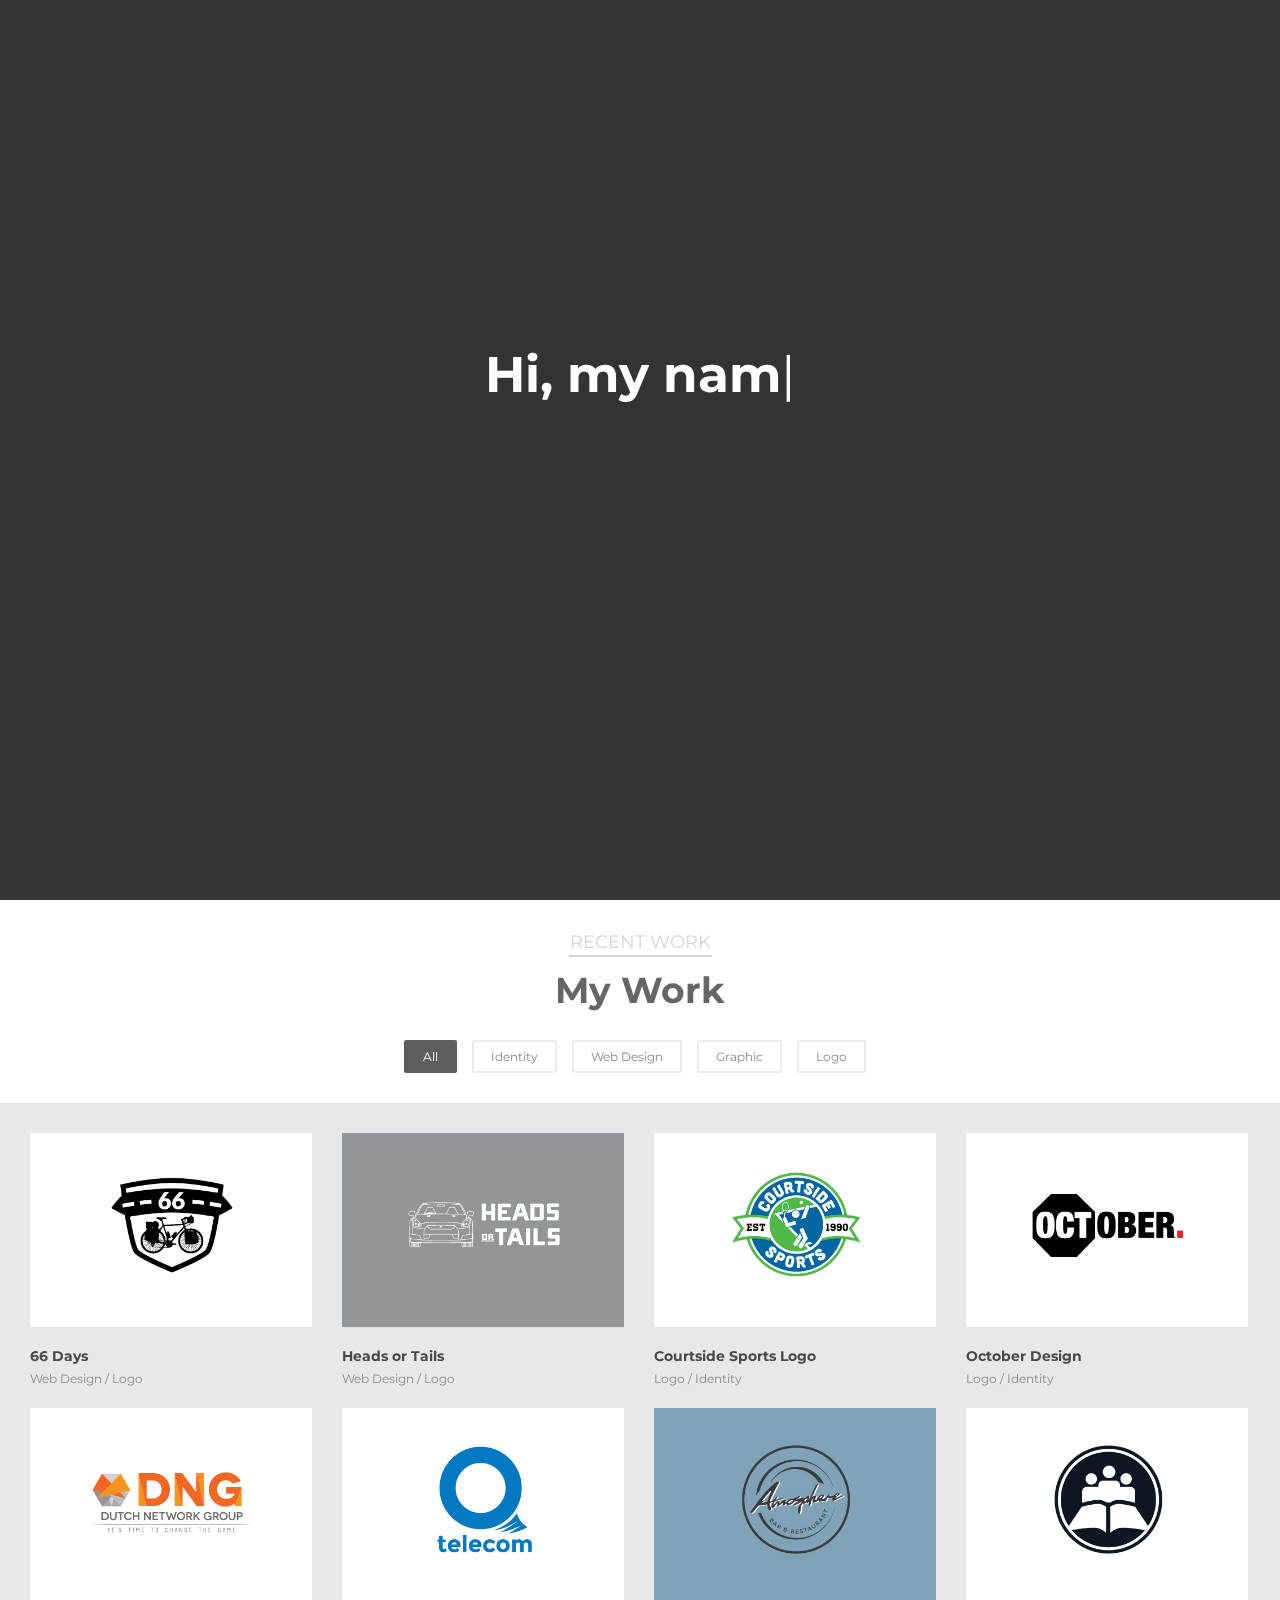
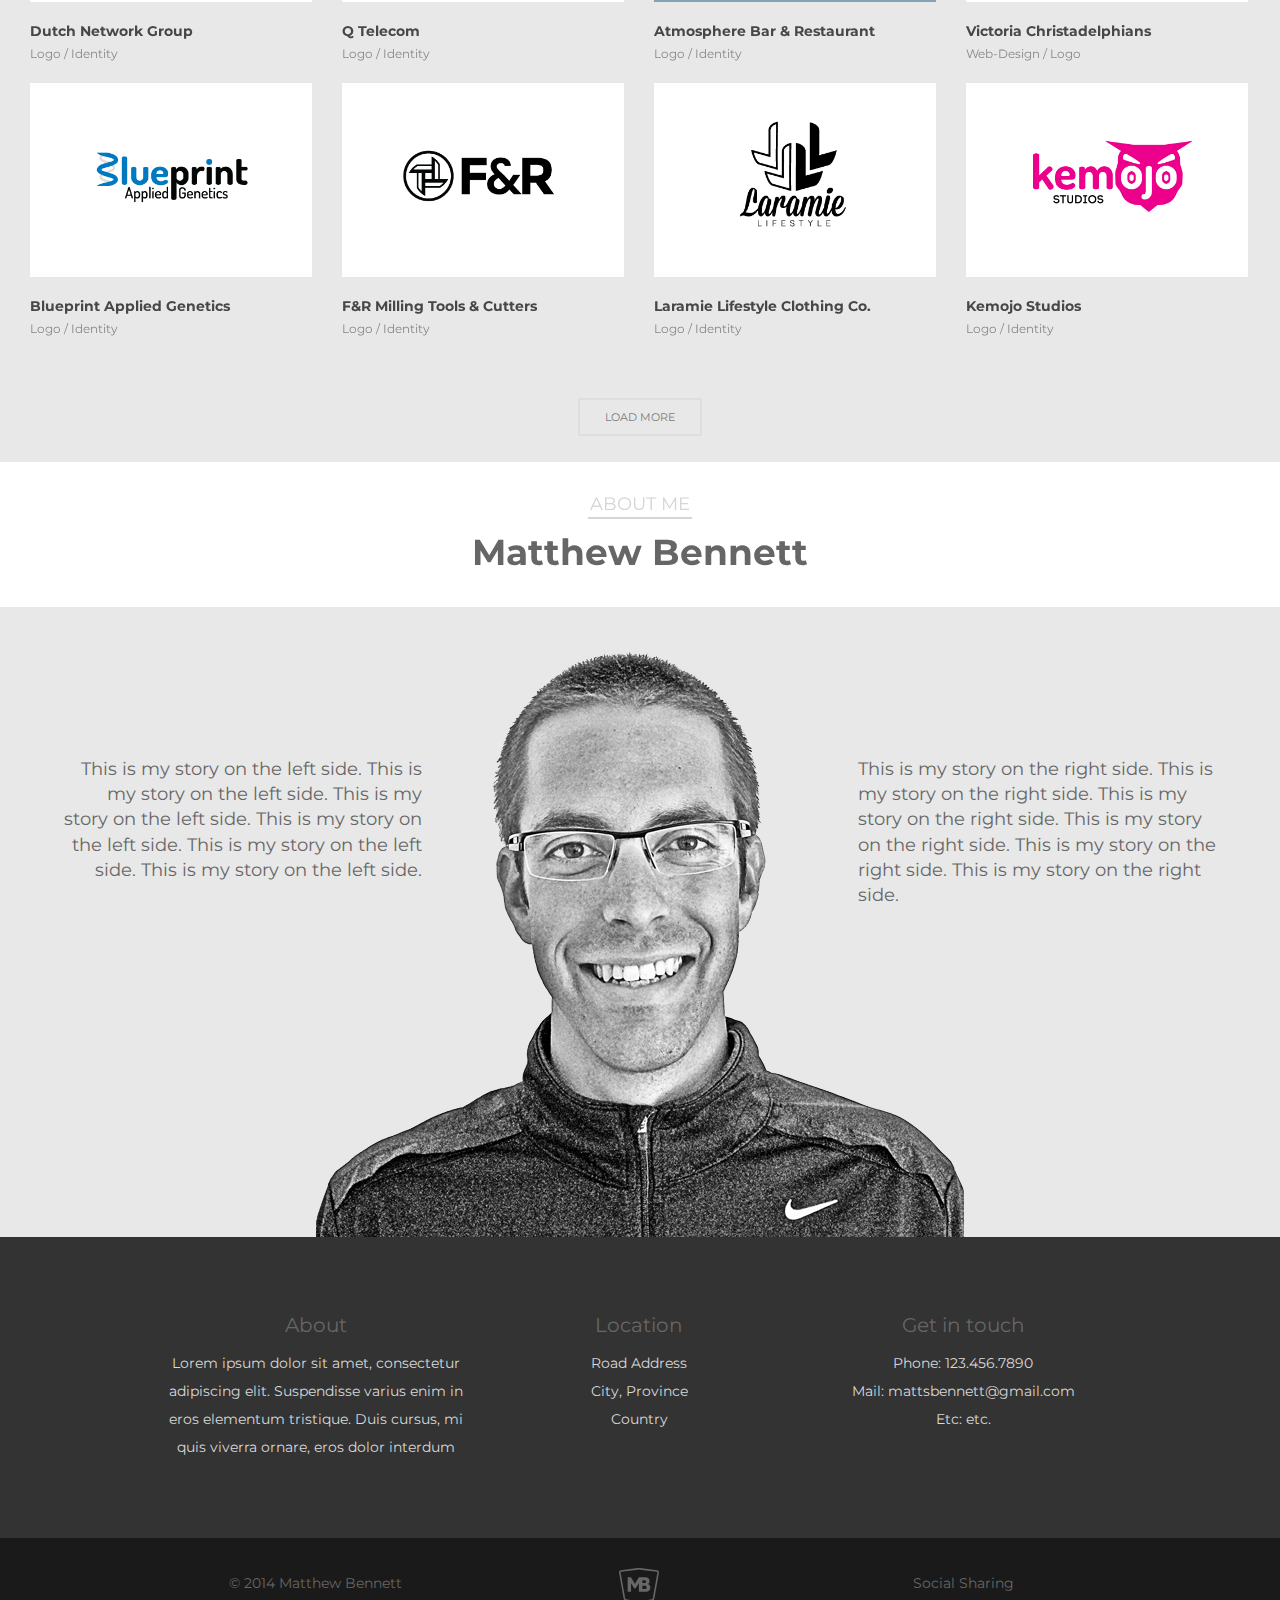
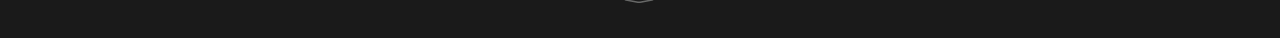
==== commit dbf66549: "‘text’" ====
--- a/index.html
+++ b/index.html
@@ -341,7 +341,7 @@
                     </div>
                     <div id="about-section">
                         <div id="left">
-                            This is my story on the left side. This is my story on the left side. This is my story on the left side. This is my story on the left side. This is my story on the left side. This is my story on the left side. Right > Left.
+                            This is my story on the left side. This is my story on the left side. This is my story on the left side. This is my story on the left side. This is my story on the left side. This is my story on the left side.
                         </div>
                         <div id="right">
                             This is my story on the right side. This is my story on the right side. This is my story on the right side. This is my story on the right side. This is my story on the right side. This is my story on the right side.
